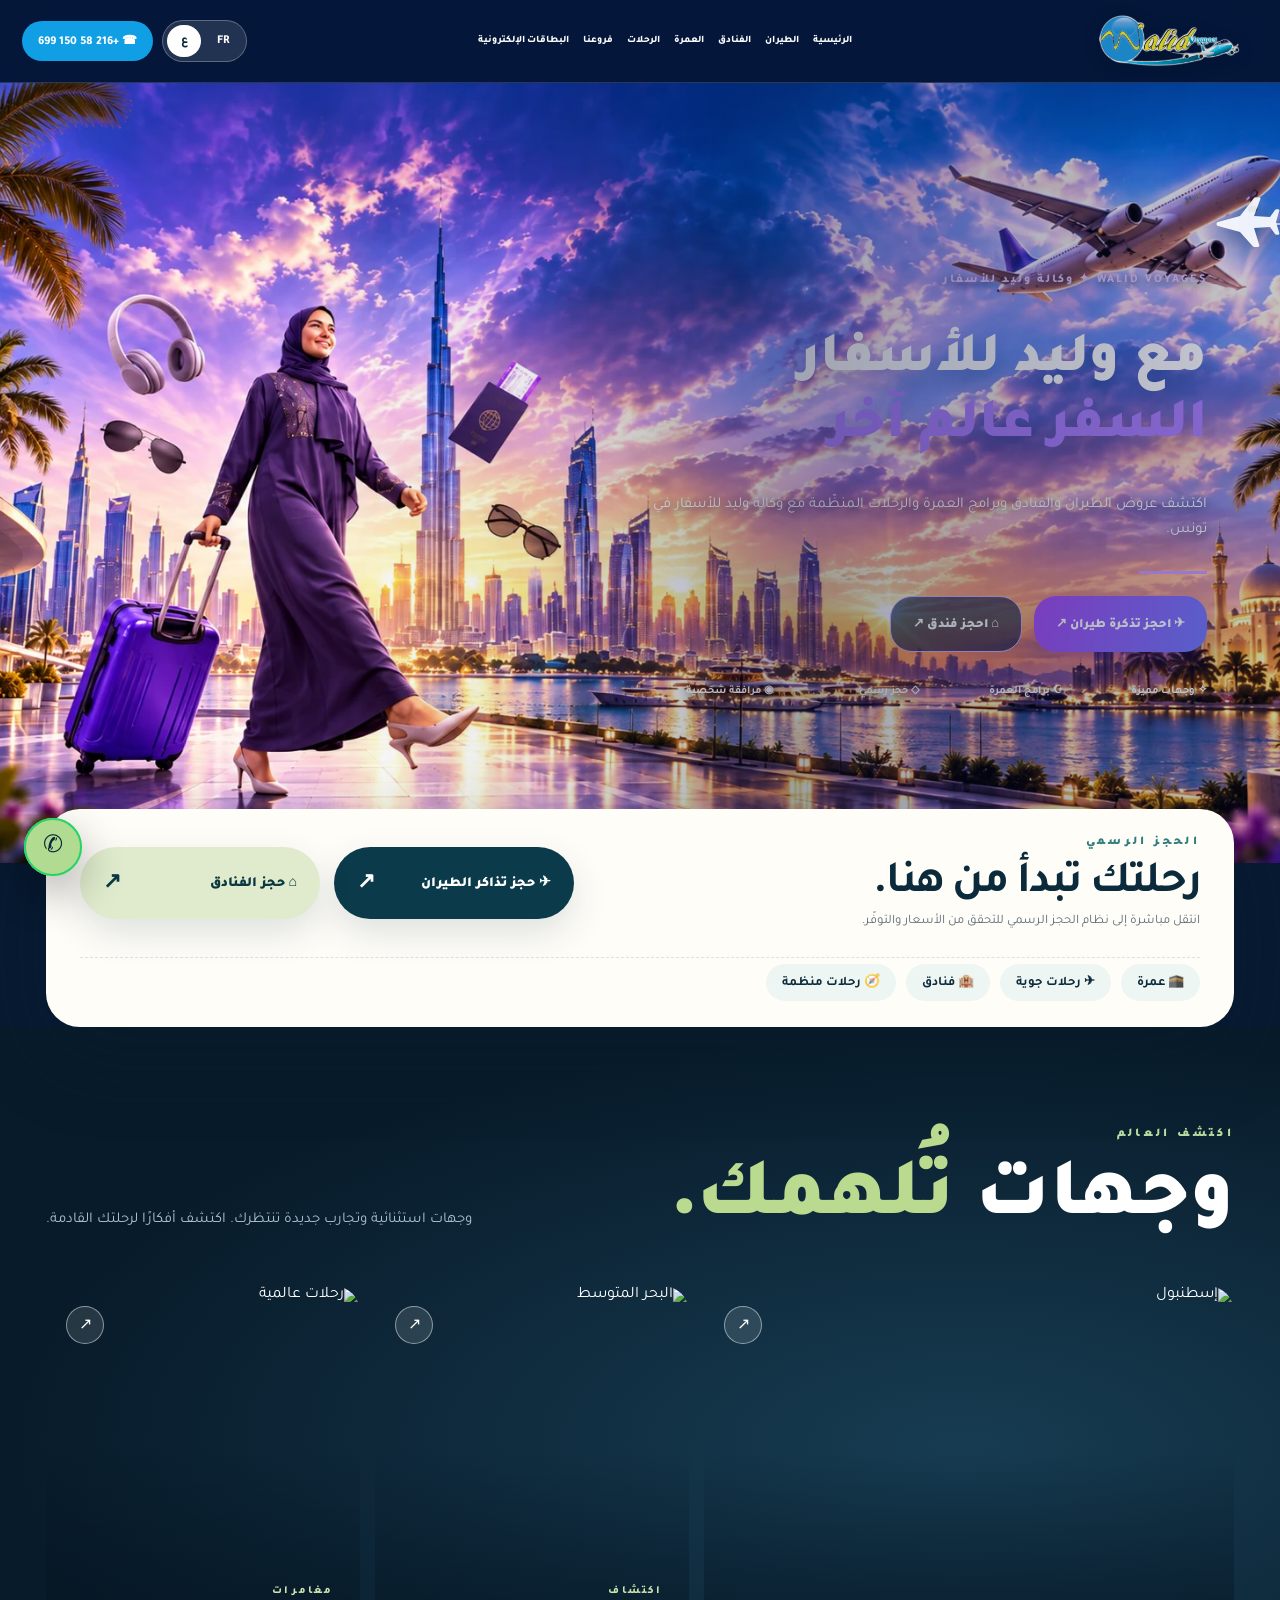
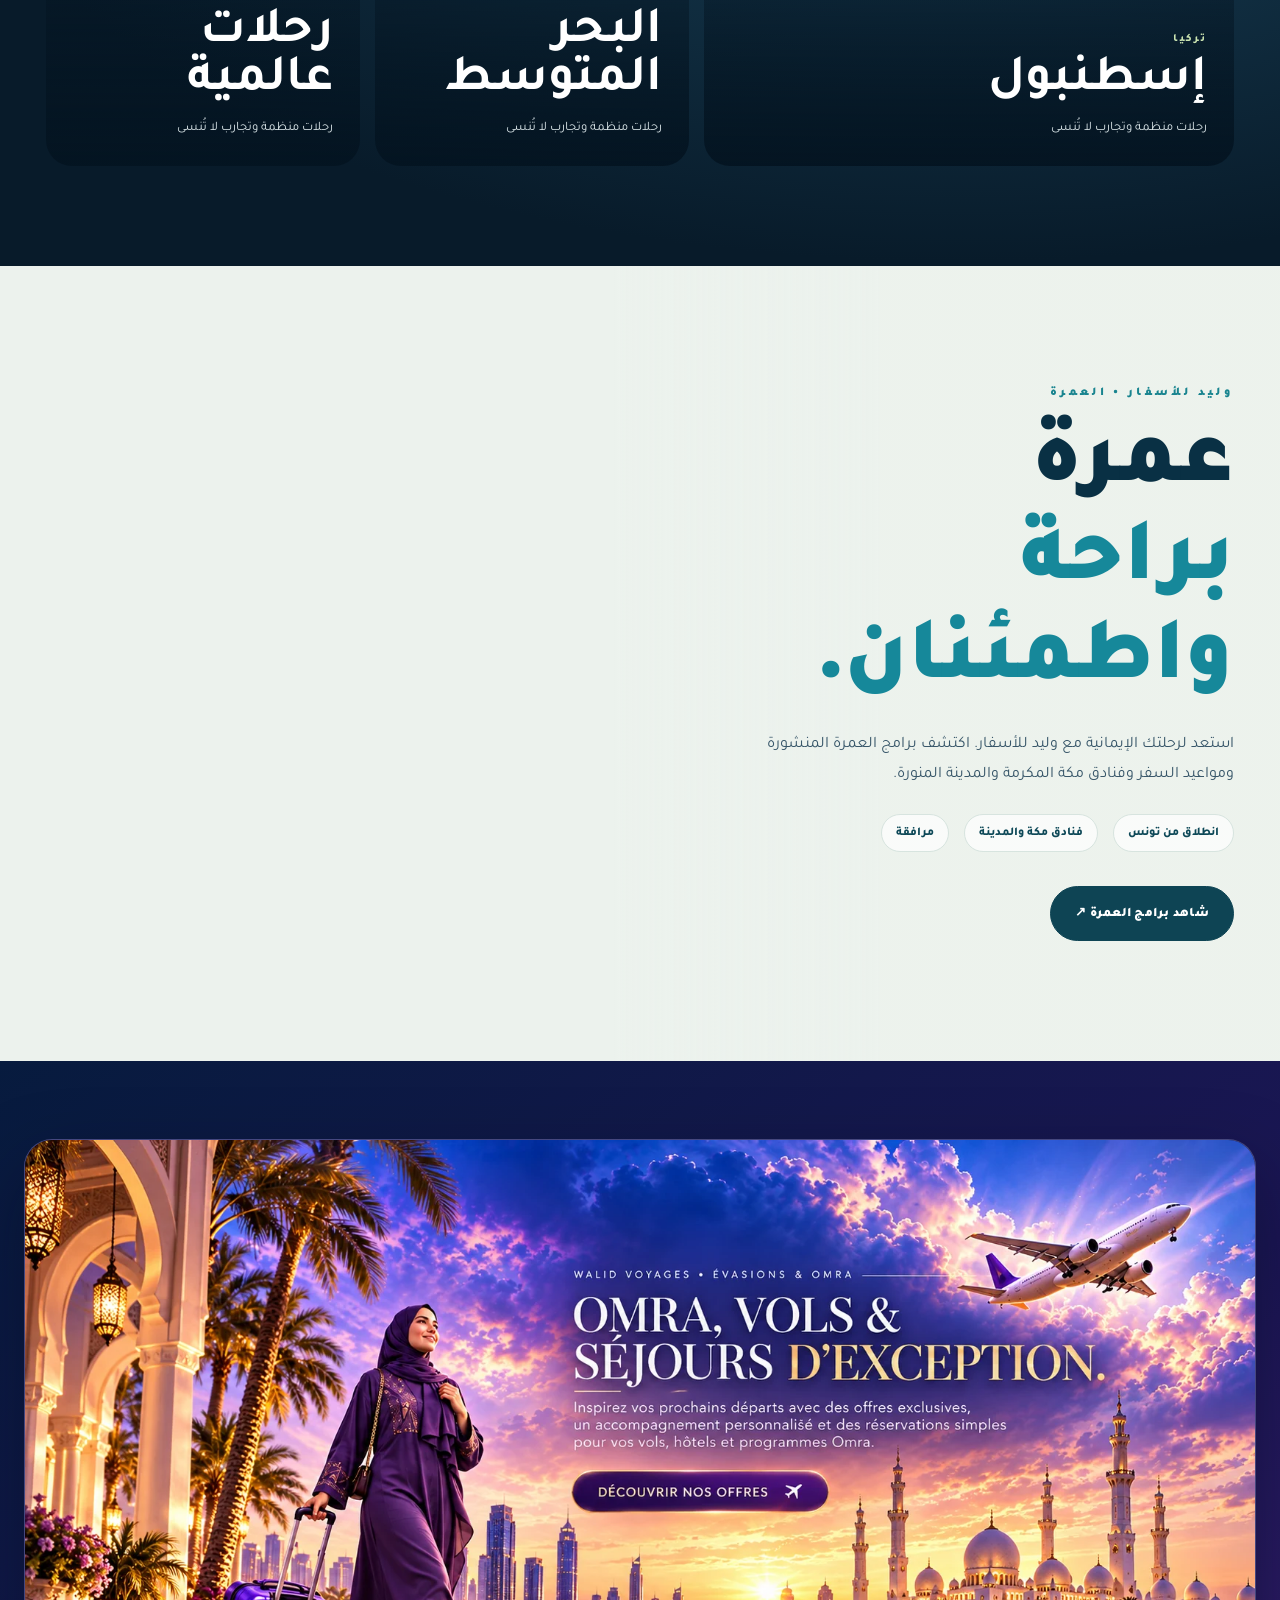
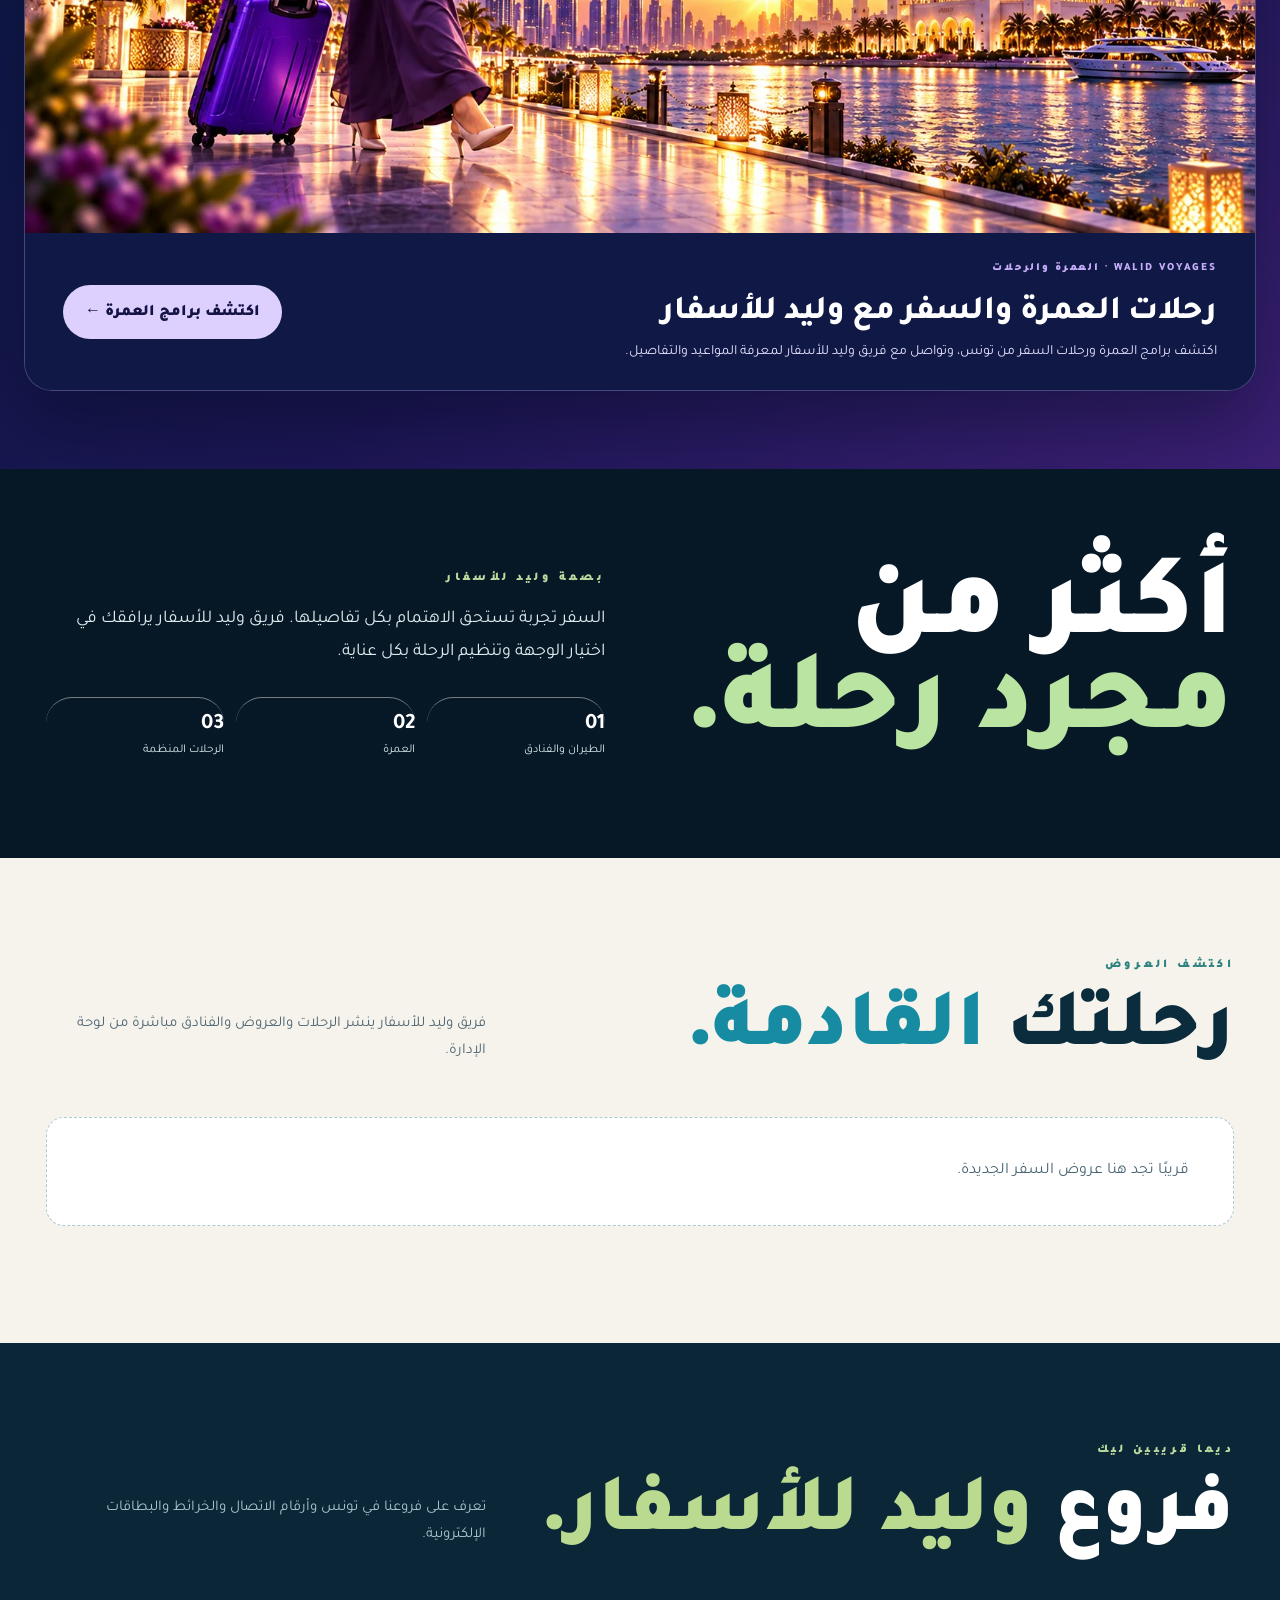
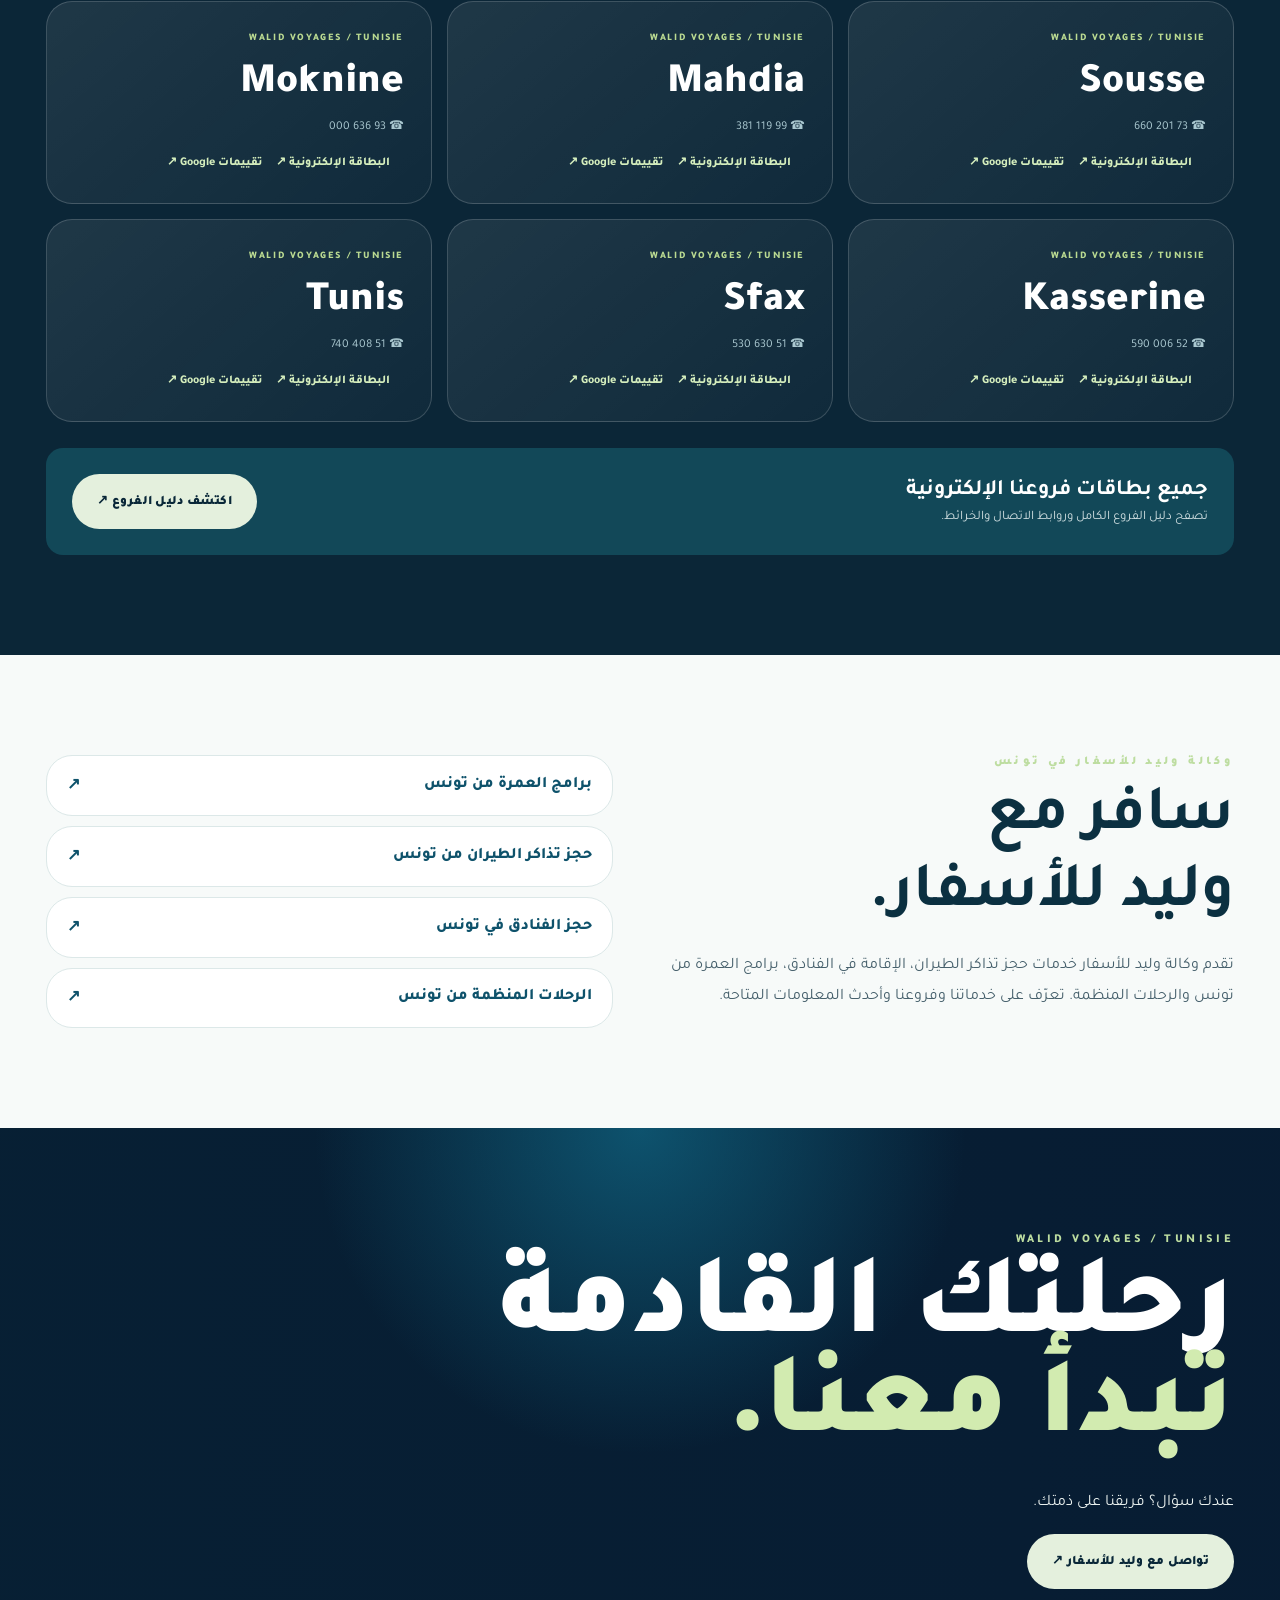
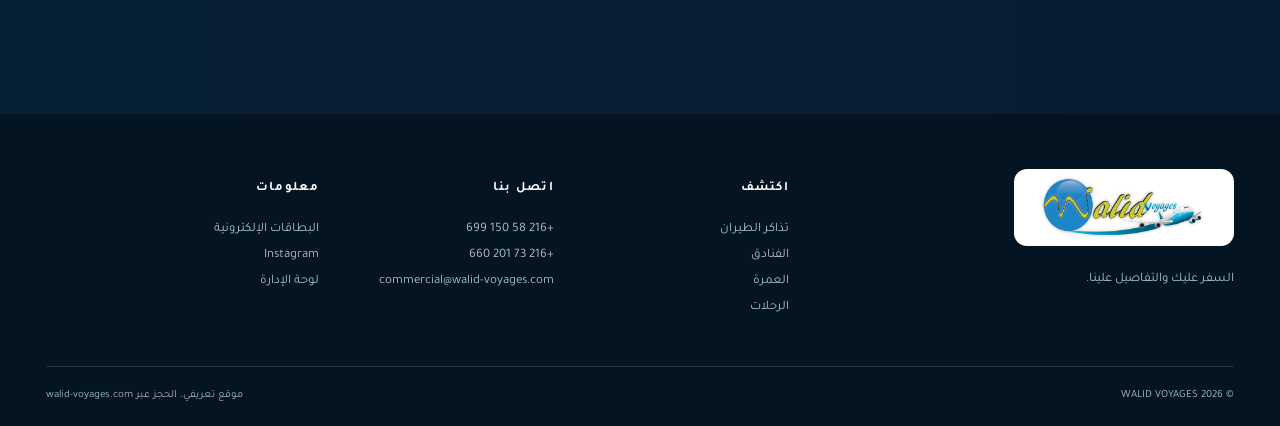
==== ar.html @ a3afdf23 "Mise à jour Walid Voyages - SEO et Admin" ====
<!DOCTYPE html>

<html dir="rtl" lang="ar"><head><meta charset="utf-8"/><meta content="width=device-width,initial-scale=1" name="viewport"/><meta content="#071b2b" name="theme-color"/><title>وليد للأسفار | وكالة أسفار تونس – العمرة والطيران والفنادق</title><meta content="وكالة وليد للأسفار في تونس: برامج العمرة، حجز الطيران والفنادق، الرحلات المنظّمة، معلومات الفروع والحجز عبر الموقع الرسمي." name="description"/><meta content="index,follow,max-image-preview:large" name="robots"/><link href="https://www.walidvoyages.com/ar.html" rel="canonical"/><link href="https://www.walidvoyages.com/" hreflang="fr-TN" rel="alternate"/><link href="https://www.walidvoyages.com/ar.html" hreflang="ar-TN" rel="alternate"/><link href="https://www.walidvoyages.com/" hreflang="x-default" rel="alternate"/><meta content="website" property="og:type"/><meta content="وليد للأسفار | وكالة أسفار تونس – العمرة والطيران والفنادق" property="og:title"/><meta content="وكالة وليد للأسفار في تونس: برامج العمرة من تونس، حجز تذاكر الطيران والفنادق والرحلات المنظمة. تعرّف على فروعنا وخدماتنا." property="og:description"/><meta content="https://www.walidvoyages.com/logo-walid-original.jpg" property="og:image"/><link href="cinematic.css" rel="stylesheet"/><script type="application/ld+json">{"@context": "https://schema.org", "@type": "TravelAgency", "name": "Walid Voyages", "url": "https://www.walidvoyages.com/", "telephone": "+21658150699", "areaServed": {"@type": "Country", "name": "Tunisia"}, "sameAs": ["https://www.instagram.com/walidvoyages/"]}</script><link href="hero-v12.css" rel="stylesheet"/><link href="premium-motion.css" rel="stylesheet"/></head><body><a class="skip" href="#main">انتقل إلى المحتوى</a><header class="sitehead"><div class="container headinner"><a aria-label="Walid Voyages" class="brand" href="ar.html"><img alt="Walid Voyages logo officiel" src="logo-walid-transparent.png"/></a><nav class="nav" id="nav"><a href="#main">الرئيسية</a><a href="https://www.walid-voyages.com/vols">الطيران</a><a href="https://www.walid-voyages.com/liste">الفنادق</a><a href="#omra">العمرة</a><a href="#voyages">الرحلات</a><a href="#agences">فروعنا</a><a href="https://walidvoyages.github.io/Cartes-lectroniques-/">البطاقات الإلكترونية</a></nav><div class="headright"><div class="lang"><a class="" href="index.html" lang="fr">FR</a><a class="on" href="ar.html" lang="ar">ع</a></div><a class="reserve" href="https://www.walid-voyages.com/vols" rel="noopener" target="_blank">احجز الآن ↗</a><button aria-controls="nav" aria-expanded="false" aria-label="Menu" class="hamb" id="hamb">☰</button><a class="header-phone" href="tel:+21658150699">☎ +216 58 150 699</a></div></div></header><main id="main"><section aria-label="Walid Voyages - voyages, vols, hôtels et Omra" class="poster-feature main-showcase hero-photo-v12" id="main"><div class="container poster-layout"><div class="poster-art reveal"><div class="poster-frame"><img alt="امرأة مسافرة بحقيبة سفر أمام منظر دبي وطائرة في سماء بنفسجية" decoding="async" fetchpriority="high" height="928" id="promoPosterImage" loading="eager" src="hero-cinematic.webp" width="1648"/></div></div><div class="poster-description reveal"><div class="poster-kicker">WALID VOYAGES  ✦  وكالة وليد للأسفار</div><h2>مع وليد للأسفار <em>السفر عالم آخر</em></h2><p id="promoPosterText">اكتشف عروض الطيران والفنادق وبرامج العمرة والرحلات المنظّمة مع وكالة وليد للأسفار في تونس.</p><div class="poster-rule"></div><div class="showcase-actions"><a class="showcase-primary" href="https://www.walid-voyages.com/vols" rel="noopener" target="_blank">✈ احجز تذكرة طيران ↗</a><a class="showcase-secondary" href="https://www.walid-voyages.com/liste" rel="noopener" target="_blank">⌂ احجز فندق ↗</a></div><div class="showcase-features"><span>✧  وجهات مميزة</span><span>☪  برامج العمرة</span><span>◇  حجز رسمي</span><span>◉  مرافقة شخصية</span></div></div></div></section><section aria-label="اكتشف العالم مع وليد للأسفار" class="hero legacy-hero"><div id="heroImages"><div class="hero-scene active" style="background-image:url('https://images.unsplash.com/photo-1516483638261-f4dbaf036963?w=1900&amp;q=88')"></div><div class="hero-scene" style="background-image:url('https://images.unsplash.com/photo-1533105079780-92b9be482077?w=1900&amp;q=88')"></div><div class="hero-scene" style="background-image:url('https://images.unsplash.com/photo-1476514525535-07fb3b4ae5f1?w=1900&amp;q=88')"></div></div><div class="hero-cover"></div><div class="hero-glow"></div><div class="container hero-content"><div class="eyebrow"><i></i>وليد للأسفار • تجربة سفر مميزة</div><h1 id="heroTitle"><span>العالم</span><span class="accent">بين يديك.</span></h1><p class="hero-copy" id="heroCopy">من تونس إلى العالم، نرافقك في اختيار رحلتك وحجز الطيران والفنادق وبرامج العمرة والرحلات المنظمة.</p><div class="hero-buttons"><a class="pillbtn light" href="https://www.walid-voyages.com/vols" rel="noopener" target="_blank">احجز تذكرة طيران <span>↗</span></a><a class="pillbtn" href="#omra">اكتشف برامج العمرة <span>↗</span></a></div></div><div class="container hero-meta"><div class="hero-dots" id="heroDots"><button aria-label="Slide 1" class="active"></button><button aria-label="Slide 2"></button><button aria-label="Slide 3"></button></div><div class="hero-count" id="heroCount">01 / 03</div><div class="scroll-indicator">اكتشف المزيد ↓</div></div></section><section class="booking"><div class="container booking-inner"><div class="booking-title"><div class="eyebrow">الحجز الرسمي</div><h2>رحلتك تبدأ من هنا.</h2><p>انتقل مباشرة إلى نظام الحجز الرسمي للتحقق من الأسعار والتوفّر.</p></div><div class="booking-actions"><a class="booking-action" href="https://www.walid-voyages.com/vols" rel="noopener" target="_blank">✈ حجز تذاكر الطيران <span>↗</span></a><a class="booking-action" href="https://www.walid-voyages.com/liste" rel="noopener" target="_blank">⌂ حجز الفنادق <span>↗</span></a></div></div></section><section class="section destinations" id="destinations"><div class="container"><div class="sectionhead reveal"><div><div class="eyebrow">اكتشف العالم</div><h2>وجهات <em>تُلهمك.</em></h2></div><p>وجهات استثنائية وتجارب جديدة تنتظرك. اكتشف أفكارًا لرحلتك القادمة.</p></div><div class="destination-grid"><a aria-label="تركيا" class="destination reveal" href="voyages-organises-tunisie.html"><img alt="إسطنبول" loading="lazy" src="https://images.unsplash.com/photo-1524231757912-21f4fe3a7200?w=1100&amp;q=85"/><span class="arrow">↗</span><div class="tag">تركيا</div><h3>إسطنبول</h3><p>رحلات منظمة وتجارب لا تُنسى</p></a><a aria-label="اكتشاف" class="destination reveal" href="voyages-organises-tunisie.html"><img alt="البحر المتوسط" loading="lazy" src="https://images.unsplash.com/photo-1533105079780-92b9be482077?w=950&amp;q=84"/><span class="arrow">↗</span><div class="tag">اكتشاف</div><h3>البحر المتوسط</h3><p>رحلات منظمة وتجارب لا تُنسى</p></a><a aria-label="مغامرات" class="destination reveal" href="voyages-organises-tunisie.html"><img alt="رحلات عالمية" loading="lazy" src="https://images.unsplash.com/photo-1469474968028-56623f02e42e?w=950&amp;q=85"/><span class="arrow">↗</span><div class="tag">مغامرات</div><h3>رحلات عالمية</h3><p>رحلات منظمة وتجارب لا تُنسى</p></a></div></div></section><section class="section omra" id="omra"><div class="container omra-wrap"><div class="omra-text reveal"><div class="eyebrow">وليد للأسفار • العمرة</div><h2>عمرة<br/><em>براحة واطمئنان.</em></h2><p>استعد لرحلتك الإيمانية مع وليد للأسفار. اكتشف برامج العمرة المنشورة ومواعيد السفر وفنادق مكة المكرمة والمدينة المنورة.</p><div class="omra-note"><span>انطلاق من تونس</span><span>فنادق مكة والمدينة</span><span>مرافقة</span></div><a class="pillbtn dark" href="ar-omra-tunisie.html">شاهد برامج العمرة ↗</a></div><div class="omra-offers" hidden="" id="omraCards"></div></div></section><section class="inspiration-premium" id="inspiration-premium"><div class="inspiration-inner"><img alt="رحلات العمرة والطيران والإقامة مع وليد للأسفار، سفر مميز في أجواء عربية" height="928" loading="lazy" src="omra-feature.webp" width="1648"/><div class="inspiration-bottom"><div><span class="inspiration-label">WALID VOYAGES · العمرة والرحلات</span><h2>رحلات العمرة والسفر مع وليد للأسفار</h2><p>اكتشف برامج العمرة ورحلات السفر من تونس، وتواصل مع فريق وليد للأسفار لمعرفة المواعيد والتفاصيل.</p></div><a class="inspiration-link" href="ar-omra-tunisie.html">اكتشف برامج العمرة ←</a></div></div></section><section class="section story"><div class="container story-grid"><h2 class="story-big reveal">أكثر من<br/><em>مجرد رحلة.</em></h2><div class="reveal"><div class="eyebrow">بصمة وليد للأسفار</div><p class="story-copy">السفر تجربة تستحق الاهتمام بكل تفاصيلها. فريق وليد للأسفار يرافقك في اختيار الوجهة وتنظيم الرحلة بكل عناية.</p><div class="story-chips"><div><strong>01</strong>الطيران والفنادق</div><div><strong>02</strong>العمرة</div><div><strong>03</strong>الرحلات المنظمة</div></div></div></div></section><section class="section offers" id="voyages"><div class="container"><div class="sectionhead reveal"><div><div class="eyebrow">اكتشف العروض</div><h2>رحلتك <em>القادمة.</em></h2></div><p>فريق وليد للأسفار ينشر الرحلات والعروض والفنادق مباشرة من لوحة الإدارة.</p></div><div class="offer-grid" id="voyagesCards"><div class="empty-message">قريبًا تجد هنا عروض السفر الجديدة.</div></div><div class="offer-grid" id="hotelsCards" style="margin-top:17px"></div></div></section><section class="section agencies" id="agences"><div class="container"><div class="sectionhead reveal"><div><div class="eyebrow">ديما قريبين ليك</div><h2>فروع <em>وليد للأسفار.</em></h2></div><p>تعرف على فروعنا في تونس وأرقام الاتصال والخرائط والبطاقات الإلكترونية.</p></div><div class="agencygrid"><article class="agency reveal"><small>WALID VOYAGES / TUNISIE</small><h3>Sousse</h3><p>☎ 73 201 660</p><a href="carte-sousse.html">البطاقة الإلكترونية ↗</a><a href="https://www.google.com/maps/search/?api=1&amp;query=Walid%20Voyages%20Sousse" rel="noopener" target="_blank">تقييمات Google ↗</a></article><article class="agency reveal"><small>WALID VOYAGES / TUNISIE</small><h3>Mahdia</h3><p>☎ 99 119 381</p><a href="carte-mahdia.html">البطاقة الإلكترونية ↗</a><a href="https://www.google.com/maps/search/?api=1&amp;query=Walid%20Voyages%20Mahdia" rel="noopener" target="_blank">تقييمات Google ↗</a></article><article class="agency reveal"><small>WALID VOYAGES / TUNISIE</small><h3>Moknine</h3><p>☎ 93 636 000</p><a href="carte-moknine.html">البطاقة الإلكترونية ↗</a><a href="https://www.google.com/maps/search/?api=1&amp;query=Walid%20Voyages%20Moknine" rel="noopener" target="_blank">تقييمات Google ↗</a></article><article class="agency reveal"><small>WALID VOYAGES / TUNISIE</small><h3>Kasserine</h3><p>☎ 52 006 590</p><a href="carte-kasserine.html">البطاقة الإلكترونية ↗</a><a href="https://www.google.com/maps/search/?api=1&amp;query=Walid%20Voyages%20Kasserine" rel="noopener" target="_blank">تقييمات Google ↗</a></article><article class="agency reveal"><small>WALID VOYAGES / TUNISIE</small><h3>Sfax</h3><p>☎ 51 630 530</p><a href="carte-sfax.html">البطاقة الإلكترونية ↗</a><a href="https://www.google.com/maps/search/?api=1&amp;query=Walid%20Voyages%20Sfax" rel="noopener" target="_blank">تقييمات Google ↗</a></article><article class="agency reveal"><small>WALID VOYAGES / TUNISIE</small><h3>Tunis</h3><p>☎ 51 408 740</p><a href="carte-tunis.html">البطاقة الإلكترونية ↗</a><a href="https://www.google.com/maps/search/?api=1&amp;query=Walid%20Voyages%20Tunis" rel="noopener" target="_blank">تقييمات Google ↗</a></article></div><div class="agencies-promo reveal"><div><h3>جميع بطاقات فروعنا الإلكترونية</h3><p>تصفح دليل الفروع الكامل وروابط الاتصال والخرائط.</p></div><a class="pillbtn light" href="https://walidvoyages.github.io/Cartes-lectroniques-/" rel="noopener" target="_blank">اكتشف دليل الفروع ↗</a></div></div></section><section class="section seo"><div class="container seo-grid"><div><div class="eyebrow">وكالة وليد للأسفار في تونس</div><h2>سافر مع<br/>وليد للأسفار.</h2><p>تقدم وكالة وليد للأسفار خدمات حجز تذاكر الطيران، الإقامة في الفنادق، برامج العمرة من تونس والرحلات المنظمة. تعرّف على خدماتنا وفروعنا وأحدث المعلومات المتاحة.</p></div><div class="seo-links"><a href="ar-omra-tunisie.html">برامج العمرة من تونس<span>↗</span></a><a href="ar-vols-tunisie.html">حجز تذاكر الطيران من تونس<span>↗</span></a><a href="ar-hotels-tunisie.html">حجز الفنادق في تونس<span>↗</span></a><a href="ar-voyages-tunisie.html">الرحلات المنظمة من تونس<span>↗</span></a></div></div></section><section class="endcap"><div class="container reveal"><div class="eyebrow">WALID VOYAGES / TUNISIE</div><h2>رحلتك القادمة<br/><em>تبدأ معنا.</em></h2><p>عندك سؤال؟ فريقنا على ذمتك.</p><a class="pillbtn light" href="https://wa.me/21658150699" rel="noopener" target="_blank">تواصل مع وليد للأسفار ↗</a></div></section></main><footer class="footer"><div class="container footgrid"><div><img alt="Walid Voyages" class="footbrand" src="logo-walid-original.jpg"/><p>السفر عليك والتفاصيل علينا.</p></div><div><h4>اكتشف</h4><a href="https://www.walid-voyages.com/vols">تذاكر الطيران</a><a href="https://www.walid-voyages.com/liste">الفنادق</a><a href="#omra">العمرة</a><a href="#voyages">الرحلات</a></div><div><h4>اتصل بنا</h4><a href="tel:+21658150699">+216 58 150 699</a><a href="tel:+21673201660">+216 73 201 660</a><a href="mailto:commercial@walid-voyages.com">commercial@walid-voyages.com</a></div><div><h4>معلومات</h4><a href="https://walidvoyages.github.io/Cartes-lectroniques-/" rel="noopener" target="_blank">البطاقات الإلكترونية</a><a href="https://www.instagram.com/walidvoyages/" rel="noopener" target="_blank">Instagram</a><a href="admin.html">لوحة الإدارة</a></div></div><div class="container fineprint"><span>© <span id="year"></span> WALID VOYAGES</span><span>موقع تعريفي. الحجز عبر walid-voyages.com</span></div></footer><div class="floatcontact"><a aria-label="WhatsApp" href="https://wa.me/21658150699" rel="noopener" target="_blank">✆</a></div><script defer="" src="cinematic-ui.js"></script><script src="cinematic.js" type="module"></script><script defer src="premium-motion.js"></script></body></html>
---- cinematic.css ----
@import url('https://fonts.googleapis.com/css2?family=Barlow+Condensed:wght@500;600;700;800;900&family=DM+Sans:wght@400;500;600;700;800&family=Tajawal:wght@400;500;600;700;800;900&display=swap');
:root{--navy:#071b2b;--deep:#051420;--teal:#137e9e;--mint:#bbd98d;--cream:#f6f4ed;--white:#fff;--muted:#bed0d9;--sand:#dfcbb5}*{box-sizing:border-box}html{scroll-behavior:smooth}body{margin:0;background:var(--deep);color:var(--white);font-family:'DM Sans',Arial,sans-serif}a{color:inherit;text-decoration:none}button,input{font:inherit}button{cursor:pointer}img{max-width:100%} .container{width:min(1350px,calc(100% - 92px));margin-inline:auto} .skip{position:absolute;top:-100px;left:10px;background:white;color:#001b2b;padding:15px;z-index:200}.skip:focus{top:10px}
.sitehead{position:absolute;inset:0 0 auto;z-index:80;background:linear-gradient(180deg,rgba(4,17,29,.65),transparent);border-bottom:1px solid rgba(255,255,255,.14)}.headinner{height:99px;display:flex;align-items:center;gap:35px}.brand{flex:none;display:flex;align-items:center;justify-content:center;width:190px;height:73px;background:rgba(255,255,255,.94);border-radius:15px;box-shadow:0 14px 35px #0002}.brand img{width:180px;max-height:69px;object-fit:contain}.nav{margin:auto;display:flex;align-items:center;gap:clamp(11px,1.7vw,27px)}.nav a{font-size:12px;font-weight:800;letter-spacing:.05em;text-transform:uppercase;white-space:nowrap;color:#f5fafb;transition:color .25s}.nav a:hover{color:#c8eea7}.headright{display:flex;align-items:center;gap:10px;flex:none}.lang{display:flex;background:rgba(255,255,255,.12);padding:4px;border:1px solid #ffffff43;border-radius:30px;gap:4px}.lang a{font-weight:800;font-size:12px;padding:9px 12px;border-radius:25px}.lang .on{background:#fff;color:#0a2a3b}.reserve{background:#bada82;color:#082636;border-radius:999px;padding:14px 21px;font-size:12px;font-weight:900;white-space:nowrap;box-shadow:0 14px 38px #0004}.reserve:hover{background:white}.hamb{display:none;background:#ffffff24;color:white;border:1px solid #fff5;padding:10px 12px;border-radius:8px;font-size:23px}
.hero{min-height:min(880px,100svh);position:relative;display:flex;align-items:center;isolation:isolate;overflow:hidden;background:#112b40}.hero-scene{position:absolute;inset:0;opacity:0;transform:scale(1.13);transition:opacity 1.3s ease,transform 8.5s ease;background-position:center;background-size:cover;z-index:-3}.hero-scene.active{opacity:1;transform:scale(1.015)}.hero-cover{position:absolute;inset:0;z-index:-2;background:linear-gradient(90deg,#061a2fe8 0%,#061a2fc0 32%,#08233465 66%,#07152155 100%),linear-gradient(0deg,#061521 0%,transparent 42%)}.hero-glow{position:absolute;inset:0;z-index:-1;background:radial-gradient(ellipse at 80% 35%,#d1d99d26,transparent 40%)}.hero-content{padding-top:185px;padding-bottom:178px;position:relative}.eyebrow{font-weight:900;font-size:12px;text-transform:uppercase;letter-spacing:.28em;color:#bddda0}.eyebrow i{display:inline-block;background:#bddda0;border-radius:50%;width:7px;height:7px;margin-inline-end:10px;box-shadow:0 0 18px #c7f7b9}.hero h1{font-family:'Barlow Condensed',sans-serif;font-size:clamp(78px,11vw,174px);font-weight:900;letter-spacing:-.018em;text-transform:uppercase;line-height:.78;max-width:950px;margin:30px 0 26px;text-shadow:0 18px 70px #0005}.hero h1 span{display:block}.hero h1 .accent{color:#d6eeae}.hero-copy{max-width:560px;font-size:16px;line-height:1.85;color:#e7eff0}.hero-buttons{display:flex;flex-wrap:wrap;gap:14px;margin-top:31px}.pillbtn{display:inline-flex;align-items:center;gap:23px;padding:17px 24px;border-radius:999px;border:1px solid #ffffff68;font-size:13px;font-weight:900;letter-spacing:.02em;transition:transform .25s,background .25s,box-shadow .25s}.pillbtn:hover{transform:translateY(-4px);box-shadow:0 15px 45px #0004}.pillbtn.light{background:#e4f0dd;color:#092738;border-color:transparent}.pillbtn.dark{background:#0e4454;border-color:#0e4454;color:#fff}.hero-meta{position:absolute;bottom:42px;left:0;right:0;display:flex;align-items:center;justify-content:space-between;gap:20px}.hero-dots{display:flex;gap:8px}.hero-dots button{width:32px;height:5px;border:0;background:#ffffff55;border-radius:10px;padding:0;transition:width .3s,background .3s}.hero-dots button.active{width:76px;background:#b7e08f}.hero-count{font-weight:800;color:#ebf2f3;font-size:14px;letter-spacing:.12em}.scroll-indicator{font-size:12px;letter-spacing:.2em;color:#ffffffa8;text-transform:uppercase}
.booking{position:relative;z-index:10;margin-top:-2px;background:#f6f3ec;color:#0b2a3b;padding:46px 0 50px}.booking-inner{display:flex;align-items:center;justify-content:space-between;gap:27px}.booking-title .eyebrow{color:#327d7c}.booking-title h2{font-size:clamp(28px,3.5vw,52px);line-height:1.05;margin:12px 0 6px;letter-spacing:-.04em}.booking-title p{margin:0;color:#5d6e78;font-size:13px}.booking-actions{display:flex;gap:14px;flex-wrap:wrap}.booking-action{min-width:240px;display:flex;align-items:center;justify-content:space-between;gap:25px;background:#0b3b4b;color:white;border-radius:14px;padding:21px 23px;font-weight:900;font-size:14px;box-shadow:0 14px 36px #06344323;transition:transform .3s,background .3s}.booking-action:nth-child(2){background:#dfebcc;color:#0c3941}.booking-action:hover{transform:translateY(-5px)}.booking-action span{font-size:22px}
.section{padding:100px 0}.sectionhead{display:flex;align-items:end;justify-content:space-between;gap:24px;margin-bottom:38px}.sectionhead h2{font-family:'Barlow Condensed',sans-serif;font-size:clamp(52px,6.4vw,94px);text-transform:uppercase;line-height:.9;margin:14px 0 0}.sectionhead h2 em{font-style:normal;color:#bada90}.sectionhead p{font-size:15px;line-height:1.8;color:#acc3cf;max-width:440px}.simple-link{font-size:13px;font-weight:800;border-bottom:1px solid #bada90;padding-bottom:7px;color:#d2edb7;white-space:nowrap}
.destinations{background:radial-gradient(ellipse at 75% 50%,#173c52 0%,#081b2a 70%)}.destination-grid{display:grid;grid-template-columns:1.35fr .8fr .8fr;gap:15px}.destination{min-height:480px;position:relative;overflow:hidden;border-radius:17px;isolation:isolate;display:flex;flex-direction:column;justify-content:end;padding:27px;transition:transform .4s}.destination:hover{transform:translateY(-7px)}.destination:after{position:absolute;content:'';inset:0;z-index:-1;background:linear-gradient(0deg,#041421ec,transparent 65%)}.destination img{position:absolute;z-index:-2;inset:0;width:100%;height:100%;object-fit:cover;transition:transform 1.1s}.destination:hover img{transform:scale(1.09)}.destination .tag{font-size:11px;letter-spacing:.19em;font-weight:800;color:#cbe4b1}.destination h3{font-family:'Barlow Condensed',sans-serif;text-transform:uppercase;font-size:clamp(34px,4vw,63px);line-height:.93;margin:12px 0}.destination p{font-size:13px;color:#dbe6e9;margin:0;line-height:1.65}.destination .arrow{position:absolute;top:20px;right:20px;border:1px solid #ffffff7a;border-radius:50%;width:38px;height:38px;display:grid;place-items:center;background:#ffffff1f}
.omra{position:relative;isolation:isolate;background:#ecf2ed;color:#093044;overflow:hidden}.omra:before{position:absolute;inset:0 0 0 48%;content:'';z-index:-1;background:linear-gradient(90deg,#ecf2ed 0%,#ecf2ed22 40%),url('https://images.unsplash.com/photo-1591604129939-f1efa4d9f7fa?w=1500&q=87') center/cover no-repeat}.omra-wrap{display:grid;grid-template-columns:1fr 1fr;gap:30px;min-height:530px;align-items:center}.omra-text{padding:20px 0}.omra .eyebrow{color:#18848f}.omra h2{font-family:'Barlow Condensed',sans-serif;font-size:clamp(65px,7vw,108px);line-height:.86;margin:18px 0;text-transform:uppercase}.omra h2 em{font-style:normal;color:#16889a}.omra-text>p{line-height:1.85;max-width:490px;color:#375669}.omra-note{display:flex;gap:15px;flex-wrap:wrap;margin:24px 0}.omra-note span{background:#ffffffb8;border:1px solid #d7e4df;padding:11px 14px;border-radius:50px;color:#0d4857;font-size:12px;font-weight:800}.omra .pillbtn{margin-top:10px}.omra-offers{background:#fff;border-radius:22px;padding:18px;box-shadow:0 22px 65px #032a3214}.omra-offers:empty{display:none}.omra-offers .offer-card{box-shadow:none;border:1px solid #e2ebe9;margin:0}.omra-offers .offer-card img{height:180px;width:100%;object-fit:cover}.omra-offers .offer-copy{padding:13px}.omra-offers .offer-copy h3{color:#0b3748;margin:6px 0}
.story{background:#071927;position:relative;overflow:hidden}.story:before{content:'';position:absolute;inset:0;background:linear-gradient(180deg,#061826dd,#061826aa),url('https://images.unsplash.com/photo-1464822759023-fed622ff2c3b?w=1800&q=80') center/cover no-repeat;opacity:.78}.story .container{position:relative}.story-grid{display:grid;grid-template-columns:1fr 1fr;gap:70px;align-items:center}.story-big{font-family:'Barlow Condensed',sans-serif;font-size:clamp(70px,9vw,140px);line-height:.82;text-transform:uppercase;margin:0}.story-big em{color:#bae4a1;font-style:normal}.story-copy{font-size:18px;line-height:1.85;color:#e0ebee}.story-chips{display:grid;grid-template-columns:repeat(3,1fr);gap:12px;margin-top:27px}.story-chips div{border-top:1px solid #ffffff70;padding-top:14px;font-size:12px;color:#d4e7e9}.story-chips strong{display:block;font-size:22px;color:white;margin-bottom:5px}
.offers{background:#f6f3ec;color:#0a2c3c}.offers .eyebrow{color:#2c817f}.offers .sectionhead h2 em{color:#178ba1}.offers .sectionhead p{color:#506673}.offer-grid{display:grid;grid-template-columns:repeat(3,1fr);gap:17px}.offer-card{background:#fff;border:1px solid #dfe8e6;border-radius:17px;overflow:hidden;box-shadow:0 20px 60px #0b364512;color:#092b39}.offer-card img{height:220px;object-fit:cover;width:100%}.offer-copy{padding:25px}.offer-copy small{font-size:11px;letter-spacing:.13em;color:#23869b;font-weight:900}.offer-copy h3{font-size:23px;line-height:1.15;margin:12px 0}.offer-copy p{color:#5c707b;font-size:13px;line-height:1.8}.offer-copy a{display:inline-block;color:#08738e;font-weight:800;margin-top:10px}.empty-message{padding:44px;background:#fff;border:1px dashed #acc9cd;border-radius:18px;color:#496573;grid-column:1/-1}
.agencies{background:#0b2637}.agencygrid{display:grid;grid-template-columns:repeat(3,1fr);gap:15px}.agency{padding:27px;border:1px solid #ffffff2c;border-radius:17px;background:linear-gradient(140deg,#ffffff15,#ffffff06);transition:background .3s,transform .3s}.agency:hover{background:#ffffff1c;transform:translateY(-5px)}.agency small{font-size:10px;letter-spacing:.16em;color:#bada91;font-weight:900}.agency h3{font-family:'Barlow Condensed',sans-serif;font-size:42px;text-transform:uppercase;margin:12px 0 8px}.agency p{font-size:12px;color:#abc9d1;margin:0 0 20px}.agency a{font-size:12px;font-weight:800;color:#d5eebd;display:inline-block;margin:0 14px 6px 0}.agencies-promo{display:flex;justify-content:space-between;gap:25px;align-items:center;background:#124858;padding:26px;border-radius:17px;margin-top:26px}.agencies-promo h3{font-size:22px;margin:0 0 6px}.agencies-promo p{color:#d3e1e3;margin:0;font-size:13px}
.seo{background:#f7faf9;color:#0b3041}.seo-grid{display:grid;grid-template-columns:1fr 1fr;gap:55px}.seo h2{font-size:clamp(38px,5vw,68px);margin:12px 0}.seo p{line-height:1.9;color:#46606c}.seo-links{display:grid;gap:10px}.seo-links a{display:flex;justify-content:space-between;align-items:center;border:1px solid #dce8e8;background:#fff;border-radius:13px;padding:17px 20px;font-weight:800;color:#0e526b;transition:transform .2s}.seo-links a:hover{transform:translateX(5px)}
.endcap{position:relative;overflow:hidden;padding:105px 0 125px;background:linear-gradient(90deg,#072034e8,#07203465),url('https://images.unsplash.com/photo-1533105079780-92b9be482077?w=1800&q=82') center/cover}.endcap h2{font-family:'Barlow Condensed',sans-serif;font-size:clamp(70px,9vw,135px);line-height:.86;text-transform:uppercase;max-width:810px;margin:18px 0 26px}.endcap h2 em{font-style:normal;color:#d2ebb0}.endcap p{color:#ebf2f0;line-height:1.8}.footer{background:#041421;padding:55px 0 24px}.footgrid{display:grid;grid-template-columns:2fr 1fr 1fr 1.3fr;gap:25px}.footbrand{max-width:220px;background:#fff;border-radius:13px;padding:5px 12px}.footer h4{font-size:13px;text-transform:uppercase;letter-spacing:.1em;margin:12px 0 20px}.footer p,.footer a{color:#a6c1ca;font-size:13px;line-height:2}.footer a{display:block}.footer a:hover{color:white}.fineprint{margin-top:45px;padding-top:22px;border-top:1px solid #ffffff25;font-size:11px;color:#9fb7c3;display:flex;justify-content:space-between}.floatcontact{position:fixed;bottom:24px;right:24px;z-index:90}.floatcontact a{width:58px;height:58px;display:grid;place-items:center;border-radius:50%;background:#b2db92;color:#082838;box-shadow:0 16px 45px #0005;font-size:24px}.floatcontact a:hover{transform:translateY(-4px)}
.reveal{opacity:1;transform:none;transition:opacity .75s ease,transform .75s ease}.reveal.show{opacity:1;transform:translateY(0)}
html[dir=rtl] body{font-family:'Tajawal',sans-serif}html[dir=rtl] .hero h1,html[dir=rtl] .sectionhead h2,html[dir=rtl] .omra h2,html[dir=rtl] .story-big,html[dir=rtl] .endcap h2,html[dir=rtl] .agency h3{font-family:'Tajawal',sans-serif;letter-spacing:0;text-transform:none;font-weight:900}html[dir=rtl] .hero h1{line-height:1.12;font-size:clamp(52px,7vw,100px)}html[dir=rtl] .hero h1 .accent{color:#d2ebb0}html[dir=rtl] .destination h3{font-family:'Tajawal',sans-serif;text-transform:none}html[dir=rtl] .omra h2{line-height:1.1}html[dir=rtl] .sectionhead h2{line-height:1.13}html[dir=rtl] .floatcontact{right:auto;left:24px}html[dir=rtl] .destination .arrow{right:auto;left:20px}html[dir=rtl] .seo-links a:hover{transform:translateX(-5px)}
@media(max-width:1200px){.container{width:min(100% - 48px,1150px)}.headinner{gap:15px}.brand{width:156px}.brand img{width:150px}.nav{gap:11px}.nav a{font-size:10px}.reserve{padding:13px 14px}.destination-grid{grid-template-columns:1.15fr 1fr 1fr}.booking-action{min-width:200px}}
@media(max-width:950px){.hamb{display:block}.headinner{height:81px}.brand{width:165px;height:65px}.brand img{width:154px}.nav{display:none;position:absolute;top:80px;left:0;right:0;padding:20px;background:#081e2deF;backdrop-filter:blur(15px);flex-direction:column;align-items:stretch;gap:0}.nav.open{display:flex}.nav a{padding:14px 22px;font-size:13px;border-bottom:1px solid #ffffff20}.headright{margin-left:auto}.hero h1{font-size:clamp(72px,12vw,130px)}.booking-inner{flex-direction:column;align-items:start}.booking-actions{width:100%}.booking-action{flex:1}.story-grid,.seo-grid{gap:25px}.footgrid{grid-template-columns:1.4fr 1fr 1fr}}
@media(max-width:650px){.container{width:calc(100% - 36px)}.headinner{gap:10px}.brand{width:130px;height:58px}.brand img{width:123px}.reserve{display:none}.hero{min-height:800px;min-height:100svh}.hero-content{padding-top:150px;padding-bottom:100px}.hero h1{font-size:clamp(65px,14vw,94px);margin:22px 0}.hero-copy{font-size:14px}.hero-buttons{flex-direction:column;align-items:flex-start}.pillbtn{padding:14px 18px}.hero-meta{bottom:25px}.scroll-indicator{display:none}.booking{padding:38px 0}.booking-actions{flex-direction:column;width:100%}.booking-action{width:100%}.section{padding:69px 0}.sectionhead{display:block}.sectionhead h2{font-size:58px}.destination-grid{grid-template-columns:1fr}.destination{min-height:385px}.omra:before{inset:35% 0 0;background:linear-gradient(180deg,#ecf2ed 0%,#ecf2ed4a 40%),url('https://images.unsplash.com/photo-1591604129939-f1efa4d9f7fa?w=1000&q=80') center/cover}.omra-wrap{display:block;min-height:700px;padding-bottom:215px}.omra h2{font-size:68px}.story-grid,.seo-grid{grid-template-columns:1fr}.story-big{font-size:75px}.story-chips{grid-template-columns:1fr 1fr}.offer-grid,.agencygrid{grid-template-columns:1fr}.agencies-promo{flex-direction:column;align-items:start}.endcap h2{font-size:72px}.footgrid{grid-template-columns:1fr 1fr}.footgrid>div:first-child{grid-column:1/-1}.fineprint{display:block;line-height:2}.eyebrow{font-size:10px;letter-spacing:.18em}html[dir=rtl] .hero h1{font-size:clamp(48px,11vw,74px)}}
@media(prefers-reduced-motion:reduce){html{scroll-behavior:auto}.hero-scene,.destination img,.reveal,.destination,.pillbtn{transition:none!important;animation:none!important}.reveal{opacity:1;transform:none}}

/* V8: Full-height poster art shown entirely, not cropped */
.poster-feature{position:relative;overflow:hidden;background:radial-gradient(ellipse at 4% 16%,#5943b0 0%,transparent 45%),linear-gradient(125deg,#081426 0%,#1b1b43 58%,#071b2b 100%);padding:95px 0;color:#fff;isolation:isolate}
.poster-feature:before{content:'';position:absolute;inset:0;background:radial-gradient(circle at 83% 83%,#9b83ff30,transparent 43%),url('https://images.unsplash.com/photo-1462331940025-496dfbfc7564?w=1200&q=70') center/cover;opacity:.12;z-index:-1}
.poster-layout{display:grid;grid-template-columns:minmax(250px,.9fr) minmax(320px,1fr);align-items:center;gap:clamp(40px,7vw,120px)}
.poster-art{width:min(100%,520px);justify-self:center;position:relative;animation:posterFloat 7s ease-in-out infinite;z-index:1}
.poster-frame{position:relative;border-radius:28px;overflow:hidden;border:1px solid #ffffff62;box-shadow:0 40px 100px #0008,0 0 75px #ba80ff36;background:#271b64}
.poster-frame img{display:block;width:100%;height:auto!important;max-height:none!important;aspect-ratio:auto!important;object-fit:contain!important}
.poster-halo{position:absolute;inset:12% -8%;background:#a08bff5a;filter:blur(85px);border-radius:40%;z-index:-1}
.poster-kicker{color:#cbbdff;font-weight:800;letter-spacing:.16em;font-size:12px}
.poster-description h2{font:900 clamp(40px,5.6vw,82px)/1.02 'Barlow Condensed','Tajawal',sans-serif;letter-spacing:-.025em;margin:28px 0}
.poster-description h2 em{font-style:normal;color:#cbb8ff}.poster-description p{color:#e3e4ff;max-width:510px;line-height:1.9;font-size:clamp(16px,1.45vw,19px)}
.poster-rule{height:1px;background:linear-gradient(90deg,#ffffff80,transparent);max-width:440px;margin:30px 0}.poster-link{display:inline-flex;align-items:center;justify-content:space-between;gap:35px;padding:19px 25px;border-radius:8px;background:linear-gradient(120deg,#f4ecff,#cfbdff);color:#22194d;font-weight:900;transition:transform .25s,box-shadow .25s}.poster-link:hover{transform:translateY(-4px);box-shadow:0 15px 45px #b7a0fc40}.poster-footnote{margin-top:45px;color:#b5abd6;letter-spacing:.16em;font-size:11px}
html[dir=rtl] .poster-description{text-align:right}html[dir=rtl] .poster-description h2{font-family:'Tajawal',sans-serif;letter-spacing:0}
@keyframes posterFloat{0%,100%{transform:translateY(0)}50%{transform:translateY(-13px)}}
@media(max-width:900px){.poster-feature{padding:65px 0}.poster-layout{grid-template-columns:1fr;gap:40px}.poster-art{max-width:460px}.poster-description{text-align:center!important;max-width:640px;justify-self:center}.poster-rule{margin-inline:auto}.poster-description p{margin-inline:auto}.poster-description h2{font-size:clamp(38px,9vw,68px)}}
@media(prefers-reduced-motion:reduce){.poster-art{animation:none!important}.poster-link{transition:none!important}}

/* V9 — marketing copy and clean action styling */
.poster-description p{max-width:540px;line-height:1.85;opacity:.94;font-size:clamp(16px,1.15vw,20px)}
.poster-link{display:inline-flex;align-items:center;justify-content:center;gap:16px;background:linear-gradient(110deg,#ffffff 0%,#e8d8ff 100%)!important;color:#182647!important;border:0!important;box-shadow:0 17px 46px rgba(144,100,255,.28);transition:transform .3s ease,box-shadow .3s ease}
.poster-link:hover{transform:translateY(-4px);box-shadow:0 25px 54px rgba(155,109,255,.34)}
.poster-frame img{display:block;width:100%;height:auto;object-fit:contain}
@media (max-width:760px){.poster-description p{font-size:16px}.poster-link{width:100%;min-height:56px}}

/* V10 homepage poster split inspired by the approved reference */
.main-nav{position:relative!important;top:auto!important;z-index:80!important;background:#071a42!important;box-shadow:none!important;border-bottom:1px solid rgba(255,255,255,.15)!important}.main-nav a{color:#f2f4ff!important}.brand img{max-height:74px;object-fit:contain}.main-nav .container{max-width:1450px}.legacy-hero{display:none!important}.main-showcase{min-height:min(850px,95vh);margin:0!important;border-radius:0!important;padding:42px 0 72px!important;background:radial-gradient(ellipse at 15% 45%,rgba(103,52,224,.65),transparent 46%),radial-gradient(circle at 95% 35%,rgba(34,91,191,.65),transparent 38%),linear-gradient(114deg,#21114f 0%,#070e32 50%,#071f43 100%)!important;position:relative;overflow:hidden}.main-showcase:before{content:'';position:absolute;inset:0;background-image:url('https://images.unsplash.com/photo-1436491865332-7a61a109cc05?w=1800&q=80');background-size:cover;background-position:center;opacity:.13;filter:saturate(1.4)}.main-showcase .poster-layout{max-width:1450px;width:calc(100% - 80px);margin:auto;display:grid!important;grid-template-columns:minmax(0,47%) minmax(0,53%)!important;gap:clamp(35px,4vw,76px)!important;align-items:center;min-height:740px;position:relative;z-index:1;direction:ltr}.main-showcase .poster-art{width:100%;max-width:620px;justify-self:center;min-width:0;align-self:center}.main-showcase .poster-frame{background:transparent!important;box-shadow:0 32px 90px rgba(0,0,0,.35)!important;border:1px solid rgba(255,255,255,.18);border-radius:26px!important;overflow:hidden;max-width:100%}.main-showcase .poster-frame img{display:block;width:100%;height:auto;max-height:750px;object-fit:contain!important}.main-showcase .poster-description{width:100%;min-width:0;max-width:720px;color:white!important;direction:ltr}.main-showcase .poster-kicker{color:#d3b5ff!important;letter-spacing:.23em;font-size:12px!important;font-weight:800}.main-showcase h2{font-family:Impact,'Arial Narrow',sans-serif!important;font-size:clamp(44px,5.7vw,88px)!important;line-height:1.02!important;letter-spacing:-.022em!important;text-transform:uppercase;color:white!important;max-width:780px!important;margin:25px 0 22px!important}.main-showcase h2 em{display:block;color:#b9a2ff!important;font-style:normal!important}.main-showcase #promoPosterText{max-width:610px;font-size:clamp(15px,1.25vw,20px)!important;line-height:1.8!important;color:#e7e6ff!important}.main-showcase .poster-rule{width:70px;height:3px;background:#b68bff;margin:25px 0}.showcase-actions{display:flex;gap:15px;flex-wrap:wrap;margin-top:24px}.showcase-actions a{padding:19px 25px;border-radius:20px;font-size:14px;font-weight:900;text-decoration:none;display:inline-flex;align-items:center;justify-content:center;transition:transform .28s,box-shadow .28s;min-height:62px}.showcase-actions a:hover{transform:translateY(-4px);box-shadow:0 20px 46px rgba(69,42,169,.4)}.showcase-primary{background:linear-gradient(115deg,#9346ed,#7d72f8)!important;color:white!important;box-shadow:0 16px 43px rgba(112,65,222,.3)}.showcase-secondary{border:1.5px solid #b8aaff!important;color:#fff!important;background:rgba(8,12,47,.45)}.showcase-features{display:grid;grid-template-columns:repeat(2,minmax(0,1fr));gap:16px 12px;margin:36px 0;color:#e6e8ff}.showcase-features span{display:flex;align-items:center;gap:8px;font-size:13px;font-weight:700}.main-showcase .poster-footnote{font-size:12px!important;letter-spacing:.18em;color:#c3bbf0!important}.main-showcase .poster-halo{animation:posterFloat 7s ease-in-out infinite alternate}@keyframes posterFloat{from{transform:translateY(-7px)}to{transform:translateY(10px)}}html[dir=rtl] .main-showcase .poster-description{direction:rtl;text-align:right}html[dir=rtl] .main-showcase h2{font-family:'Tajawal',sans-serif!important;letter-spacing:0!important;text-transform:none}html[dir=rtl] .main-showcase .poster-rule{margin-right:0;margin-left:auto}html[dir=rtl] .showcase-features{text-align:right}@media(max-width:1020px){.main-showcase .poster-layout{grid-template-columns:1fr!important;width:calc(100% - 40px);padding:10px 0;gap:34px!important}.main-showcase .poster-art{width:min(100%,470px)}.main-showcase .poster-frame img{max-height:650px}.main-showcase .poster-description{max-width:650px}.main-showcase{padding:32px 0 60px!important}.main-showcase h2{font-size:clamp(42px,8vw,70px)!important}.main-showcase .poster-layout{min-height:0}}@media(max-width:620px){.main-showcase .poster-layout{width:calc(100% - 30px)}.main-showcase .poster-art{width:min(100%,390px)}.main-showcase h2{font-size:clamp(38px,10vw,54px)!important}.showcase-actions{display:grid;grid-template-columns:1fr}.showcase-actions a{width:100%}.showcase-features{grid-template-columns:1fr 1fr;gap:12px}.main-showcase .poster-kicker{letter-spacing:.1em}}@media(prefers-reduced-motion:reduce){.main-showcase .poster-halo{animation:none!important}.showcase-actions a{transition:none!important}}


/* V11 - Pixel-focused homepage; overrides historical V10 styling */
html,body{overflow-x:hidden}
body{background:#071a32}
.sitehead{position:relative!important;background:#061a38!important;z-index:80!important;border-bottom:1px solid #ffffff2b!important;box-shadow:none!important}
.headinner{height:88px!important;gap:24px!important;max-width:1640px!important;width:calc(100% - 64px)!important}
.sitehead .brand{background:transparent!important;box-shadow:none!important;border-radius:0!important;width:216px!important;height:80px!important;flex-shrink:0!important}
.sitehead .brand img{width:207px!important;max-height:77px!important;filter:drop-shadow(0 3px 8px #0003)}
.sitehead .nav{display:flex;gap:clamp(8px,1.25vw,22px)!important;justify-content:center;flex:1}
.sitehead .nav a{font-size:clamp(10px,.86vw,13px)!important;letter-spacing:0!important;text-transform:none!important;font-weight:800!important;color:#f4f4ff!important}
.sitehead .headright{gap:10px!important}.sitehead .header-phone{padding:11px 14px;border-radius:40px;background:#088edb;color:#fff;white-space:nowrap;font-weight:800;font-size:13px}
.sitehead .reserve{display:none!important}.sitehead .lang a{min-width:34px;text-align:center}
.poster-feature.main-showcase{padding:0!important;min-height:0!important;height:auto!important;background:linear-gradient(112deg,#2c156b 0%,#0a1d45 54%,#103966 100%)!important;overflow:hidden!important}
.main-showcase:before{background:none!important;opacity:0!important}
.main-showcase .poster-layout{display:grid!important;max-width:none!important;width:100%!important;min-height:760px!important;grid-template-columns:44.5% 55.5%!important;gap:0!important;align-items:stretch!important;margin:0!important;padding:0!important}
.main-showcase .poster-art{max-width:none!important;width:100%!important;height:760px!important;justify-self:stretch!important;align-self:stretch!important;overflow:hidden!important;position:relative}
.main-showcase .poster-frame{width:100%!important;height:100%!important;border:0!important;border-radius:0!important;background:transparent!important;box-shadow:none!important;overflow:hidden!important}
.main-showcase .poster-frame img{width:100%!important;height:100%!important;max-height:none!important;object-fit:cover!important;object-position:center center!important}
.main-showcase .poster-halo{display:none!important}
.main-showcase .poster-description{max-width:none!important;width:100%!important;min-height:760px!important;align-self:stretch!important;display:flex;flex-direction:column;align-items:flex-start;justify-content:center;padding:95px clamp(30px,5vw,100px) 55px clamp(24px,3vw,64px)!important;background:radial-gradient(ellipse at 85% 13%,#3956a150,transparent 40%),radial-gradient(circle at 12% 85%,#49328b70,transparent 35%),linear-gradient(118deg,#081b40 0%,#082858 100%);position:relative}
.main-showcase .poster-kicker{font-size:12px!important;letter-spacing:.24em!important;color:#b9a4ff!important;position:relative;z-index:2}
.main-showcase .poster-description h2{font-family:'Barlow Condensed','Impact',sans-serif!important;font-size:clamp(55px,6.1vw,106px)!important;line-height:.87!important;letter-spacing:-.018em!important;max-width:790px!important;margin:26px 0 30px!important;position:relative;z-index:2;text-shadow:0 12px 24px #051b3845}
.main-showcase .poster-description h2 em{color:#af82ff!important}
.main-showcase #promoPosterText{font-size:clamp(15px,1.2vw,19px)!important;color:#f0eaff!important;line-height:1.7!important;max-width:630px!important;margin:0 0 24px!important;position:relative;z-index:2}
.main-showcase .poster-rule{width:74px!important;height:3px!important;margin:0 0 22px!important;background:#ba87ff!important}
.main-showcase .showcase-actions{display:flex!important;gap:14px!important;margin:0!important;position:relative;z-index:2}
.main-showcase .showcase-actions a{border-radius:28px!important;padding:18px 26px!important;min-height:58px!important;font-weight:900!important;font-size:13px!important;white-space:nowrap}
.main-showcase .showcase-primary{background:linear-gradient(115deg,#a04aff,#777eff)!important;box-shadow:0 9px 32px #8957fc60!important}
.main-showcase .showcase-secondary{background:#04143380!important;border:1px solid #c4afff!important}
.main-showcase .showcase-features{width:100%!important;max-width:670px!important;grid-template-columns:repeat(4,minmax(0,1fr))!important;margin:45px 0 0!important;gap:13px!important}
.main-showcase .showcase-features span{font-size:12px!important;line-height:1.5!important;color:#f0ebff!important;font-weight:600!important}
.main-showcase .poster-footnote{display:none!important}
.hero-plane-ornament{position:absolute;top:20px;right:26px;color:#ffffff17;font-size:140px;transform:rotate(-15deg);pointer-events:none;line-height:1}
html[dir=rtl] .main-showcase .poster-description{text-align:right!important;align-items:flex-start!important;direction:rtl!important}html[dir=rtl] .poster-description h2{font-family:'Tajawal',sans-serif!important;line-height:1.15!important;font-size:clamp(40px,4.8vw,82px)!important}
@media(max-width:1200px){.sitehead .nav{gap:10px!important}.sitehead .header-phone{display:none}.main-showcase .poster-layout{grid-template-columns:45% 55%!important}.main-showcase .poster-description h2{font-size:clamp(48px,6vw,82px)!important}.main-showcase .showcase-features{grid-template-columns:repeat(2,1fr)!important}}
@media(max-width:880px){.headinner{width:calc(100% - 28px)!important}.sitehead .brand{width:160px!important}.sitehead .brand img{width:150px!important}.sitehead .nav{display:none!important}.sitehead .nav.open{display:flex!important;position:absolute;top:80px;left:0;right:0;background:#08183a;flex-direction:column;align-items:stretch;padding:24px;gap:19px!important}.sitehead .hamb{display:block!important}.main-showcase .poster-layout{grid-template-columns:1fr!important;min-height:0!important}.main-showcase .poster-art{height:auto!important;max-height:700px!important}.main-showcase .poster-frame img{object-fit:contain!important;height:auto!important;max-height:700px!important}.main-showcase .poster-description{min-height:0!important;padding:48px 28px 64px!important}.main-showcase .poster-description h2{font-size:clamp(49px,10vw,83px)!important}.main-showcase .showcase-features{grid-template-columns:repeat(2,1fr)!important}.hero-plane-ornament{font-size:88px}}
@media(max-width:480px){.main-showcase .poster-description{padding:35px 20px 48px!important}.main-showcase .poster-description h2{font-size:clamp(44px,13vw,67px)!important}.main-showcase .showcase-actions{flex-direction:column!important;width:100%}.main-showcase .showcase-actions a{width:100%;white-space:normal}.main-showcase .showcase-features{gap:16px!important}.sitehead .brand{width:136px!important}.sitehead .brand img{width:130px!important}}
@media(prefers-reduced-motion:reduce){.main-showcase *{animation:none!important;transition:none!important}}
---- hero-v12.css ----
/* Walid Voyages V12 — unified full-bleed cinematic cover */
html,body{max-width:100%;overflow-x:clip}
.sitehead{position:relative!important;z-index:100!important;background:#06173a!important;border-bottom:1px solid rgba(255,255,255,.15)!important}
.sitehead .headinner{height:82px!important;max-width:1440px!important;width:calc(100% - 44px)!important;gap:22px!important}
.sitehead .brand{width:175px!important;height:74px!important;flex-shrink:0!important;background:transparent!important;border-radius:0!important;box-shadow:none!important}
.sitehead .brand img{width:172px!important;height:auto!important;max-height:70px!important;object-fit:contain!important}
.sitehead .nav{display:flex;flex:1;justify-content:center;gap:clamp(9px,1.1vw,19px)!important}
.sitehead .nav a{font-size:clamp(10px,.75vw,12px)!important;color:#fff!important;text-transform:none!important;letter-spacing:0!important}
.sitehead .headright{display:flex;gap:9px!important;align-items:center}
.sitehead .header-phone{background:#109ee4;color:white;border-radius:100px;padding:12px 16px;font-size:12px;white-space:nowrap}
.hero-photo-v12{width:100%!important;min-height:780px!important;padding:0!important;overflow:hidden!important;position:relative!important;background:#101d56!important;isolation:isolate}
.hero-photo-v12:before{display:none!important}
.hero-photo-v12 .poster-layout{width:100%!important;max-width:none!important;min-height:780px!important;display:block!important;padding:0!important;margin:0!important;position:relative!important}
.hero-photo-v12 .poster-art{position:absolute!important;inset:0!important;width:100%!important;height:100%!important;max-width:none!important;min-width:0!important;animation:none!important;pointer-events:none;z-index:0!important}
.hero-photo-v12 .poster-frame{position:absolute!important;inset:0!important;width:100%!important;height:100%!important;border:0!important;border-radius:0!important;box-shadow:none!important;background:none!important}
.hero-photo-v12 .poster-frame img{width:100%!important;height:100%!important;max-height:none!important;object-fit:cover!important;object-position:center center!important;filter:saturate(1.02)}
.hero-photo-v12:after{content:'';position:absolute;inset:0;z-index:1;pointer-events:none;background:linear-gradient(90deg,transparent 20%,rgba(8,17,54,.06) 40%,rgba(5,20,56,.40) 60%,rgba(7,25,67,.27) 100%)}
.hero-photo-v12 .poster-description{position:relative!important;z-index:2!important;box-sizing:border-box;width:51%!important;max-width:760px!important;min-height:780px!important;margin-left:auto!important;margin-right:0!important;padding:105px 5.7vw 80px 15px!important;display:flex!important;flex-direction:column!important;align-items:flex-start!important;justify-content:center!important;text-align:left!important;direction:ltr!important;background:none!important}
.hero-photo-v12 .poster-kicker{color:#e4c9ff!important;font-size:12px!important;letter-spacing:.17em!important;margin-bottom:16px!important;font-weight:800!important;text-shadow:0 2px 9px #13224b}
.hero-photo-v12 h2{font-family:'Barlow Condensed','Arial Narrow',Impact,sans-serif!important;font-weight:900!important;font-size:clamp(55px,5.4vw,95px)!important;line-height:.87!important;letter-spacing:-.012em!important;margin:8px 0 22px!important;color:white!important;text-shadow:0 4px 20px #0b1d58a8;max-width:800px!important}
.hero-photo-v12 h2 em{display:block!important;font-style:normal!important;color:#c5a5ff!important}
.hero-photo-v12 #promoPosterText{color:#fff!important;font-size:clamp(15px,1.1vw,19px)!important;line-height:1.72!important;max-width:590px!important;margin:0 0 14px!important;text-shadow:0 2px 12px #091547}
.hero-photo-v12 .poster-rule{width:68px!important;height:3px!important;background:#ce9dff!important;margin:14px 0 22px!important}
.hero-photo-v12 .showcase-actions{display:flex!important;flex-wrap:wrap!important;gap:12px!important;margin:0!important}
.hero-photo-v12 .showcase-actions a{display:inline-flex!important;gap:9px!important;align-items:center!important;min-height:56px!important;padding:16px 22px!important;border-radius:22px!important;font-weight:900!important;font-size:13px!important;white-space:normal!important;transition:transform .25s ease,box-shadow .25s ease}
.hero-photo-v12 .showcase-primary{background:linear-gradient(115deg,#ae50fa,#737afb)!important;color:white!important;box-shadow:0 12px 30px #5021b95c!important}
.hero-photo-v12 .showcase-secondary{background:#081c4b9e!important;color:white!important;border:1px solid #d8b4ff!important}
.hero-photo-v12 .showcase-actions a:hover{transform:translateY(-4px);box-shadow:0 18px 35px #18065266!important}
.hero-photo-v12 .showcase-features{width:100%!important;max-width:615px!important;display:grid!important;grid-template-columns:repeat(4,minmax(0,1fr))!important;gap:12px!important;margin:32px 0 0!important}
.hero-photo-v12 .showcase-features span{font-size:11px!important;color:#fff!important;line-height:1.45!important;text-shadow:0 2px 10px #071439}
.inspiration-premium{padding:78px 24px;background:linear-gradient(140deg,#071b3e,#1b1654 60%,#3c2074);color:white}
.inspiration-inner{width:min(1260px,100%);margin:auto;border-radius:28px;overflow:hidden;border:1px solid #b5a6e650;box-shadow:0 30px 75px #01071866;background:#121b4f}
.inspiration-inner>img{display:block;width:100%;height:auto;object-fit:contain}
.inspiration-bottom{display:flex;justify-content:space-between;align-items:center;gap:30px;padding:26px 38px;background:#101945}
.inspiration-bottom h2{font-family:'DM Sans','Tajawal',sans-serif;font-weight:800;font-size:clamp(22px,2.6vw,36px);margin:7px 0}
.inspiration-label{font-size:11px;letter-spacing:.17em;color:#c7aefa;font-weight:900}
.inspiration-bottom p{font-size:14px;line-height:1.7;color:#e5e2ff;max-width:650px;margin:0}
.inspiration-link{display:inline-flex;border-radius:100px;padding:16px 22px;background:#ddd0ff;color:#141344;font-weight:900;white-space:nowrap}
html[dir=rtl] .hero-photo-v12 .poster-description{margin-right:0!important;margin-left:auto!important;text-align:right!important;direction:rtl!important;align-items:flex-start!important}
html[dir=rtl] .hero-photo-v12 h2{font-family:'Tajawal',sans-serif!important;line-height:1.18!important;font-size:clamp(42px,4.4vw,76px)!important;letter-spacing:0!important;text-transform:none!important}
html[dir=rtl] .inspiration-bottom{direction:rtl;text-align:right}
@media(max-width:1120px){.sitehead .header-phone{display:none!important}.sitehead .nav{gap:10px!important}.hero-photo-v12 .poster-description{width:54%!important;padding-right:30px!important}.hero-photo-v12 h2{font-size:clamp(46px,5.4vw,78px)!important}}
@media(max-width:900px){.sitehead .nav{display:none!important}.sitehead .nav.open{display:flex!important;position:absolute;left:0;right:0;top:80px;background:#071738;flex-direction:column;align-items:stretch;padding:20px;z-index:150}.sitehead .hamb{display:block!important}.hero-photo-v12{min-height:760px!important}.hero-photo-v12 .poster-layout{min-height:760px!important}.hero-photo-v12 .poster-frame img{object-position:37% center!important}.hero-photo-v12:after{background:linear-gradient(0deg,rgba(6,14,48,.92),rgba(5,13,42,.12) 95%)}.hero-photo-v12 .poster-description{width:100%!important;max-width:none!important;min-height:760px!important;justify-content:flex-end!important;padding:260px 28px 44px!important;margin:0!important}.hero-photo-v12 h2{font-size:clamp(46px,8.5vw,75px)!important}.hero-photo-v12 .showcase-features{grid-template-columns:repeat(2,minmax(0,1fr))!important;max-width:530px!important}.inspiration-bottom{display:block}.inspiration-link{margin-top:18px}}
@media(max-width:540px){.sitehead .headinner{height:70px!important;width:calc(100% - 25px)!important}.sitehead .brand{width:138px!important;height:64px!important}.sitehead .brand img{width:135px!important}.hero-photo-v12,.hero-photo-v12 .poster-layout{min-height:770px!important}.hero-photo-v12 .poster-frame img{object-position:33% center!important}.hero-photo-v12 .poster-description{min-height:770px!important;padding:305px 18px 36px!important}.hero-photo-v12 h2{font-size:clamp(39px,11vw,57px)!important}.hero-photo-v12 .showcase-actions{display:grid!important;grid-template-columns:1fr!important;width:100%!important}.hero-photo-v12 .showcase-actions a{width:100%!important;justify-content:center}.hero-photo-v12 #promoPosterText{font-size:14px!important}.inspiration-premium{padding:48px 14px}.inspiration-bottom{padding:22px}.inspiration-link{white-space:normal}}
@media(prefers-reduced-motion:reduce){.hero-photo-v12 *, .inspiration-premium *{animation:none!important;transition:none!important}}

/* Couverture choisie par Walid Voyages — photo originale complète. */
.hero-photo-v12 .poster-frame img{object-position:center center!important;filter:none!important}
.hero-photo-v12:after{background:linear-gradient(90deg,transparent 23%,rgba(5,12,44,.08) 42%,rgba(7,17,53,.38) 62%,rgba(6,20,58,.23) 100%)!important}
@media(max-width:900px){.hero-photo-v12 .poster-frame img{object-position:39% center!important}}
@media(max-width:540px){.hero-photo-v12 .poster-frame img{object-position:33% center!important}}
---- premium-motion.css ----
/* Walid Voyages — couche design + animations (additive, ne remplace aucun fichier existant) */
:root{--wv-mint:#bbd98d;--wv-teal:#137e9e;--wv-navy:#071b2b;--wv-ease:cubic-bezier(.2,.8,.2,1);--wv-r:26px}
html{scroll-behavior:smooth}
/* Barre de progression */
.wv-progress{position:fixed;inset:0 0 auto 0;height:3px;z-index:200;transform-origin:0 50%;transform:scaleX(0);background:linear-gradient(90deg,var(--wv-mint),var(--wv-teal));pointer-events:none}
[dir=rtl] .wv-progress{transform-origin:100% 50%}
/* En-tête verre dépoli, sticky, compact au scroll */
.sitehead{position:sticky!important;top:0;background:rgba(6,23,58,.78)!important;-webkit-backdrop-filter:blur(16px) saturate(1.4);backdrop-filter:blur(16px) saturate(1.4);transition:box-shadow .4s,background .4s}
.sitehead .headinner{transition:height .4s var(--wv-ease)}
.sitehead.is-stuck{box-shadow:0 12px 40px rgba(0,0,0,.35)}
.sitehead.is-stuck .headinner{height:72px}
.nav a{position:relative}
.nav a:after{content:"";position:absolute;inset:auto 0 -6px 0;height:2px;background:var(--wv-mint);transform:scaleX(0);transition:transform .35s var(--wv-ease)}
.nav a:hover:after{transform:scaleX(1)}
/* Hero : zoom lent, titres qui montent, avion décoratif */
.hero-photo-v12{position:relative;overflow:hidden}
.js-motion .hero-photo-v12 .poster-frame img{animation:wv-kb 22s ease-in-out infinite alternate;transform:translate3d(0,var(--py,0px),0) scale(1.06)}
.js-motion .hero-scene.active{animation:wv-kb 18s ease-in-out infinite alternate}
@keyframes wv-kb{to{transform:translate3d(0,var(--py,0px),0) scale(1.16)}}
.js-motion .poster-description .poster-kicker,.js-motion .poster-description h2,.js-motion .poster-description p,.js-motion .showcase-actions,.js-motion #heroTitle span,.js-motion .hero-copy,.js-motion .hero-buttons{animation:wv-rise 1s var(--wv-ease) both}
.js-motion .poster-description h2{animation-delay:.15s}.js-motion .poster-description p{animation-delay:.3s}.js-motion .showcase-actions{animation-delay:.45s}
.js-motion #heroTitle span:nth-child(2){animation-delay:.18s}.js-motion .hero-copy{animation-delay:.35s}.js-motion .hero-buttons{animation-delay:.5s}
@keyframes wv-rise{from{opacity:0;transform:translateY(38px)}to{opacity:1;transform:none}}
.wv-plane{position:absolute;top:14%;inset-inline-start:0;width:64px;color:#fff;opacity:.9;z-index:5;pointer-events:none;filter:drop-shadow(0 6px 10px rgba(0,0,0,.35));animation:wv-fly 16s linear infinite}
.wv-plane svg{width:100%;display:block}
[dir=rtl] .wv-plane svg{transform:scaleX(-1)}
.wv-plane:after{content:"";position:absolute;top:50%;inset-inline-end:90%;width:180px;height:2px;background:linear-gradient(270deg,rgba(255,255,255,.7),transparent);transform:translateY(-50%)}
[dir=rtl] .wv-plane:after{background:linear-gradient(90deg,rgba(255,255,255,.7),transparent)}
@keyframes wv-fly{0%{transform:translate(-20vw,30px) rotate(-6deg)}100%{transform:translate(120vw,-60px) rotate(-6deg)}}
[dir=rtl] .wv-plane{animation-name:wv-fly-rtl}
@keyframes wv-fly-rtl{0%{transform:translate(20vw,30px) rotate(6deg)}100%{transform:translate(-120vw,-60px) rotate(6deg)}}
/* Barre de réservation flottante (esprit Roamly) + puces catégories (esprit Tripypedia) */
.booking{background:transparent!important;padding:0!important;margin-top:-54px!important;position:relative;z-index:30}
.booking-inner{background:#fffdf8;border-radius:34px;padding:26px 34px;box-shadow:0 30px 80px rgba(7,27,43,.28);flex-wrap:wrap}
.booking-action{border-radius:999px!important;position:relative;overflow:hidden;transition:transform .35s var(--wv-ease),box-shadow .35s}
.booking-action:hover{transform:translateY(-3px);box-shadow:0 14px 30px rgba(19,126,158,.35)}
.booking-action:before,.showcase-primary:before{content:"";position:absolute;inset:0;background:linear-gradient(110deg,transparent 30%,rgba(255,255,255,.55) 50%,transparent 70%);transform:translateX(-120%);transition:transform .8s}
.booking-action:hover:before,.showcase-primary:hover:before{transform:translateX(120%)}
.showcase-primary{position:relative;overflow:hidden}
.wv-chips{flex-basis:100%;display:flex;flex-wrap:wrap;gap:10px;padding-top:6px;border-top:1px dashed #d9e3e0}
.wv-chips a{padding:9px 16px;border-radius:999px;background:#eef6f4;color:#0b2a3b;font-size:13px;font-weight:600;text-decoration:none;transition:transform .3s var(--wv-ease),background .3s,color .3s}
.wv-chips a:hover{background:var(--wv-teal);color:#fff;transform:translateY(-3px) rotate(-1deg)}
/* Cartes : arrondis, survol, inclinaison 3D */
.destination,.offer-card,.agency,.story-chips>div,.seo-links a{border-radius:var(--wv-r)!important}
.destination,.offer-card,.agency{transition:transform .5s var(--wv-ease),box-shadow .5s;transform-style:preserve-3d;will-change:transform}
.destination img,.offer-card img{transition:transform 1.2s var(--wv-ease)}
.destination:hover img,.offer-card:hover img{transform:scale(1.1)}
.destination:hover,.offer-card:hover,.agency:hover{box-shadow:0 34px 70px rgba(0,0,0,.32)}
.destination .arrow{transition:transform .5s var(--wv-ease),background .3s}
.destination:hover .arrow{transform:rotate(45deg) scale(1.12)}
.agency:hover{transform:translateY(-8px)}
/* Apparition au scroll (progressive : visible si JS indisponible) */
.js-motion .reveal:not(.show){opacity:0;transform:translateY(40px) scale(.98)}
.js-motion .reveal{transition:opacity .9s var(--wv-ease) var(--d,0s),transform .9s var(--wv-ease) var(--d,0s)}
.js-motion .eyebrow i{animation:wv-grow 1.2s var(--wv-ease) both}
@keyframes wv-grow{from{width:0}}
/* Boutons magnétiques, WhatsApp pulsant, fin de page vivante */
.pillbtn,.reserve,.showcase-primary,.showcase-secondary{transition:transform .25s ease-out,box-shadow .3s}
.floatcontact a{position:relative;animation:wv-bob 3.2s ease-in-out infinite}
.floatcontact a:before{content:"";position:absolute;inset:0;border-radius:inherit;border:2px solid #25d366;animation:wv-ping 2.4s ease-out infinite}
@keyframes wv-ping{to{transform:scale(1.7);opacity:0}}
@keyframes wv-bob{50%{transform:translateY(-6px)}}
.endcap{position:relative;overflow:hidden}
.endcap:before{content:"";position:absolute;width:60vmax;height:60vmax;inset-block-start:-30vmax;inset-inline-start:50%;margin-inline-start:-30vmax;background:radial-gradient(circle,rgba(19,126,158,.55),transparent 60%);animation:wv-orb 14s ease-in-out infinite alternate;pointer-events:none}
@keyframes wv-orb{to{transform:translate(12vw,6vmax) scale(1.2)}}
@media(max-width:650px){.booking{margin-top:-30px!important}.booking-inner{padding:20px;border-radius:26px}.wv-plane{width:44px}}
@media(prefers-reduced-motion:reduce){*,*:before,*:after{animation:none!important;transition-duration:.01ms!important}.wv-plane{display:none}.reveal{opacity:1!important;transform:none!important}}
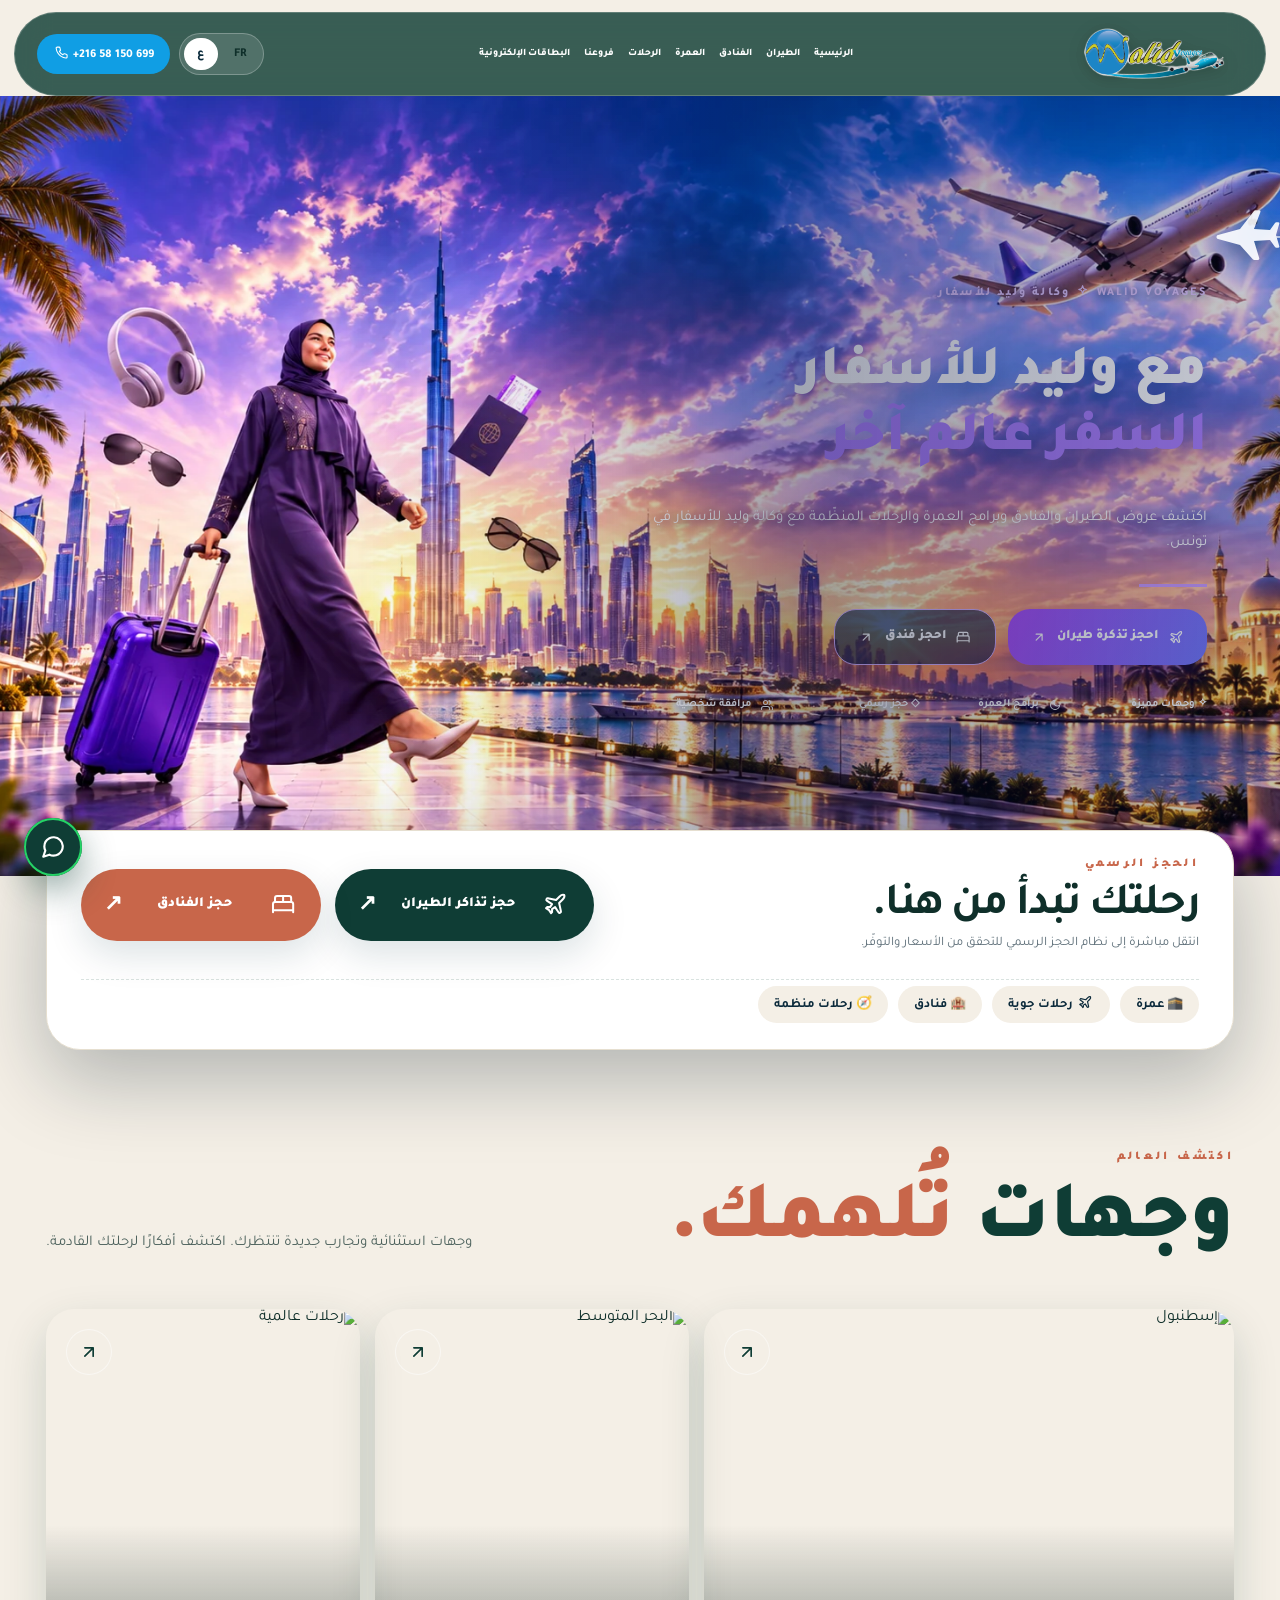
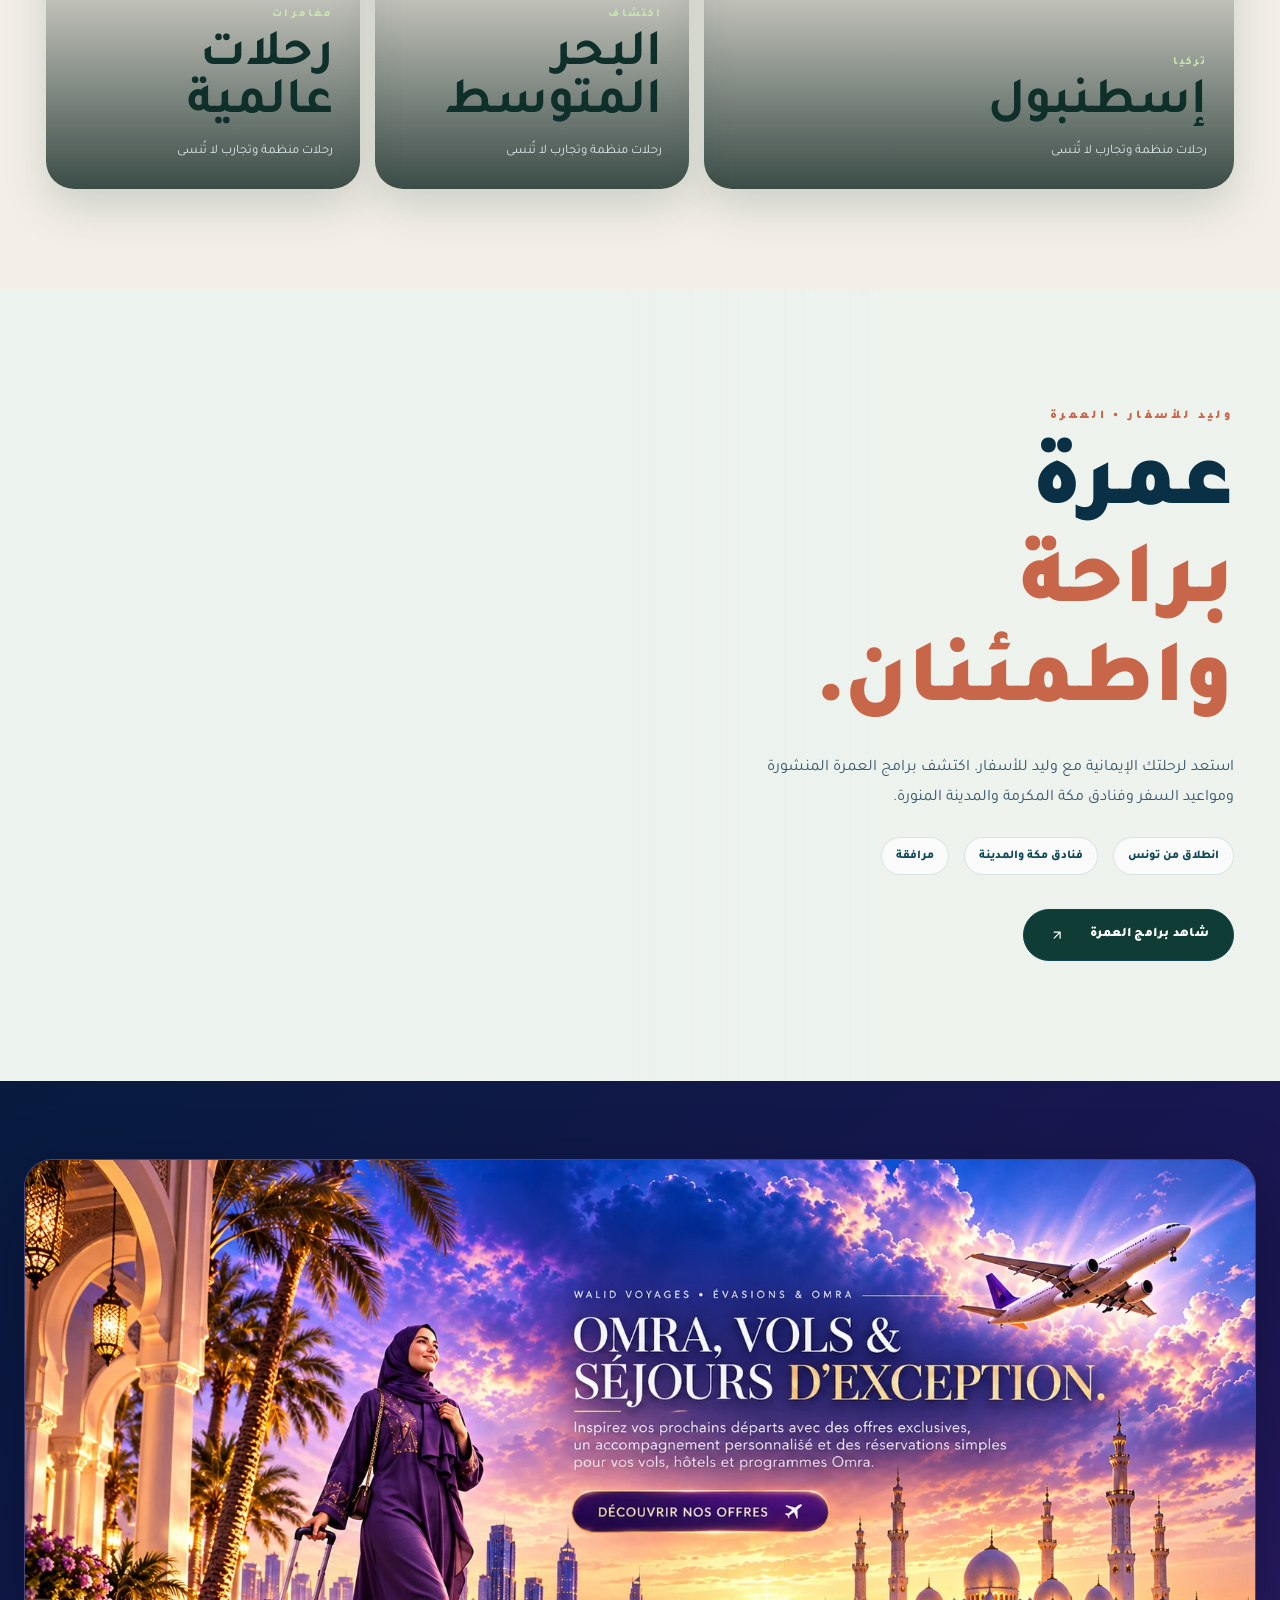
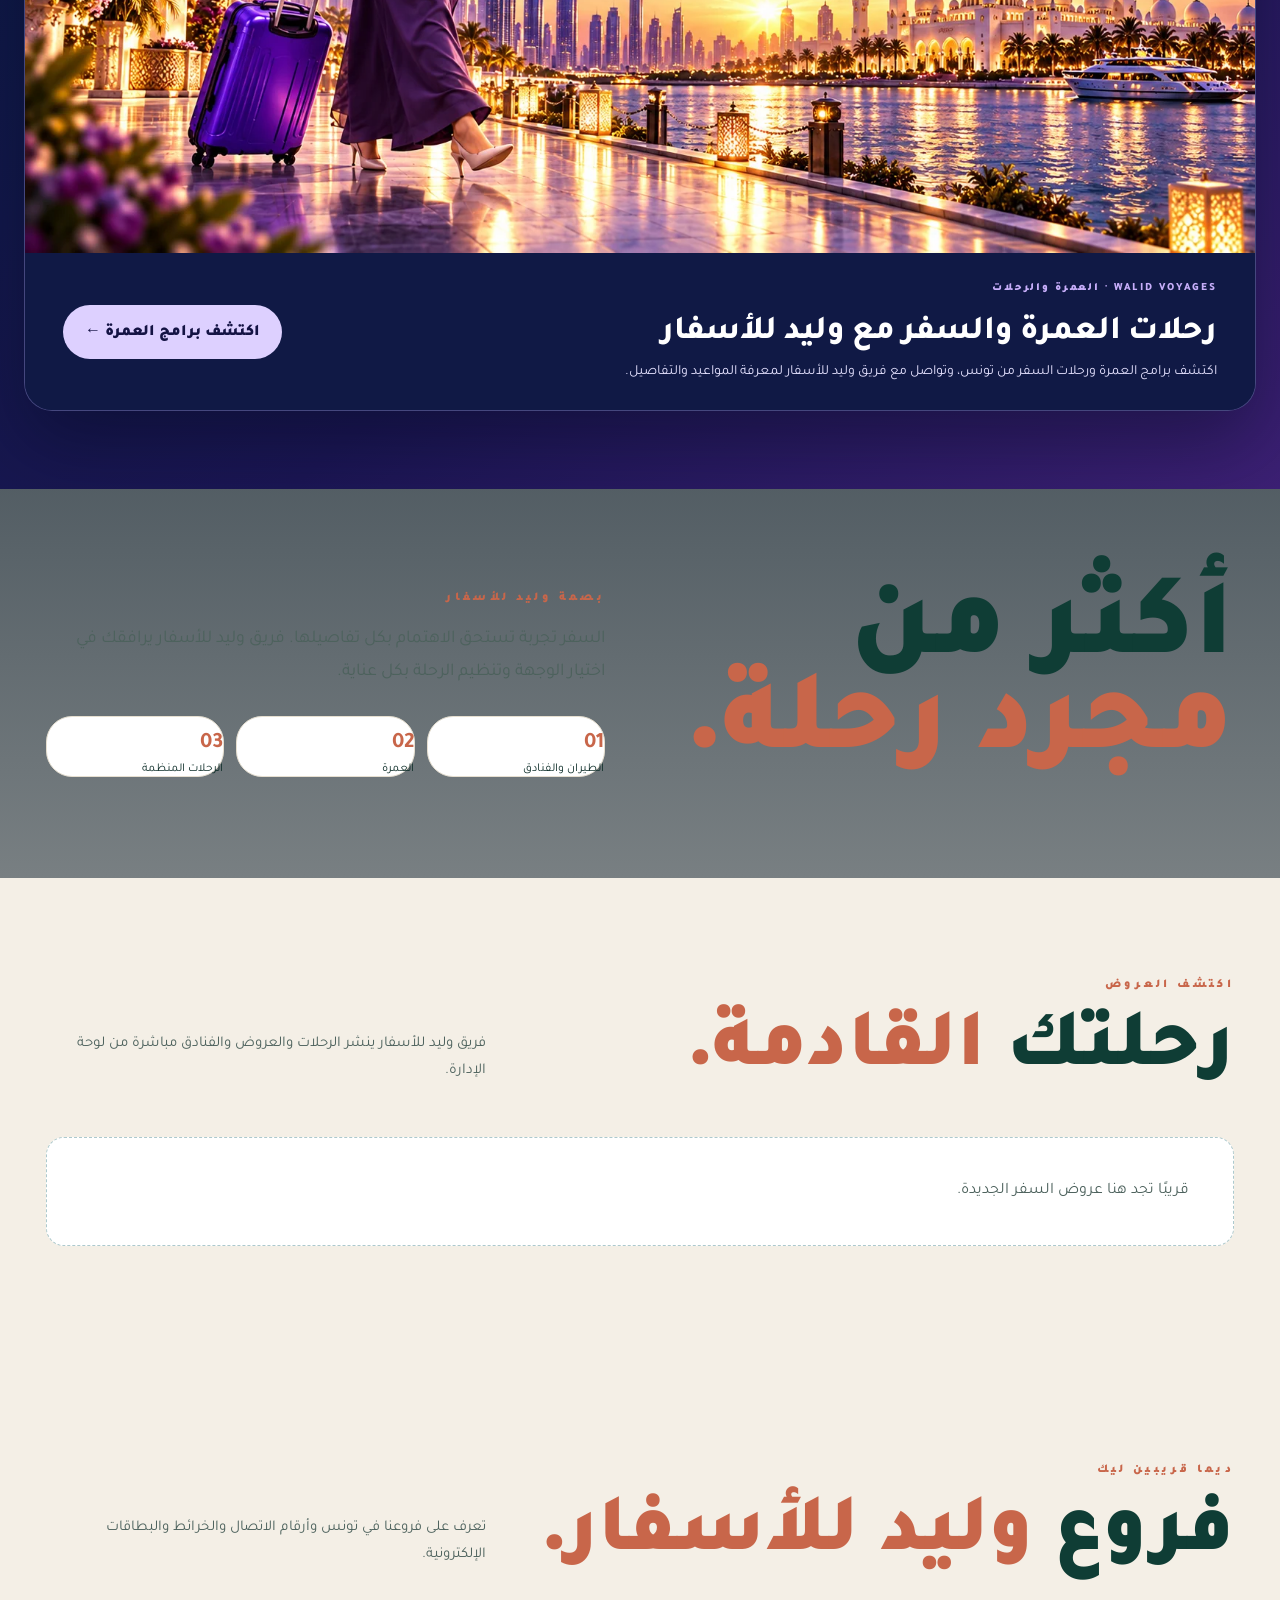
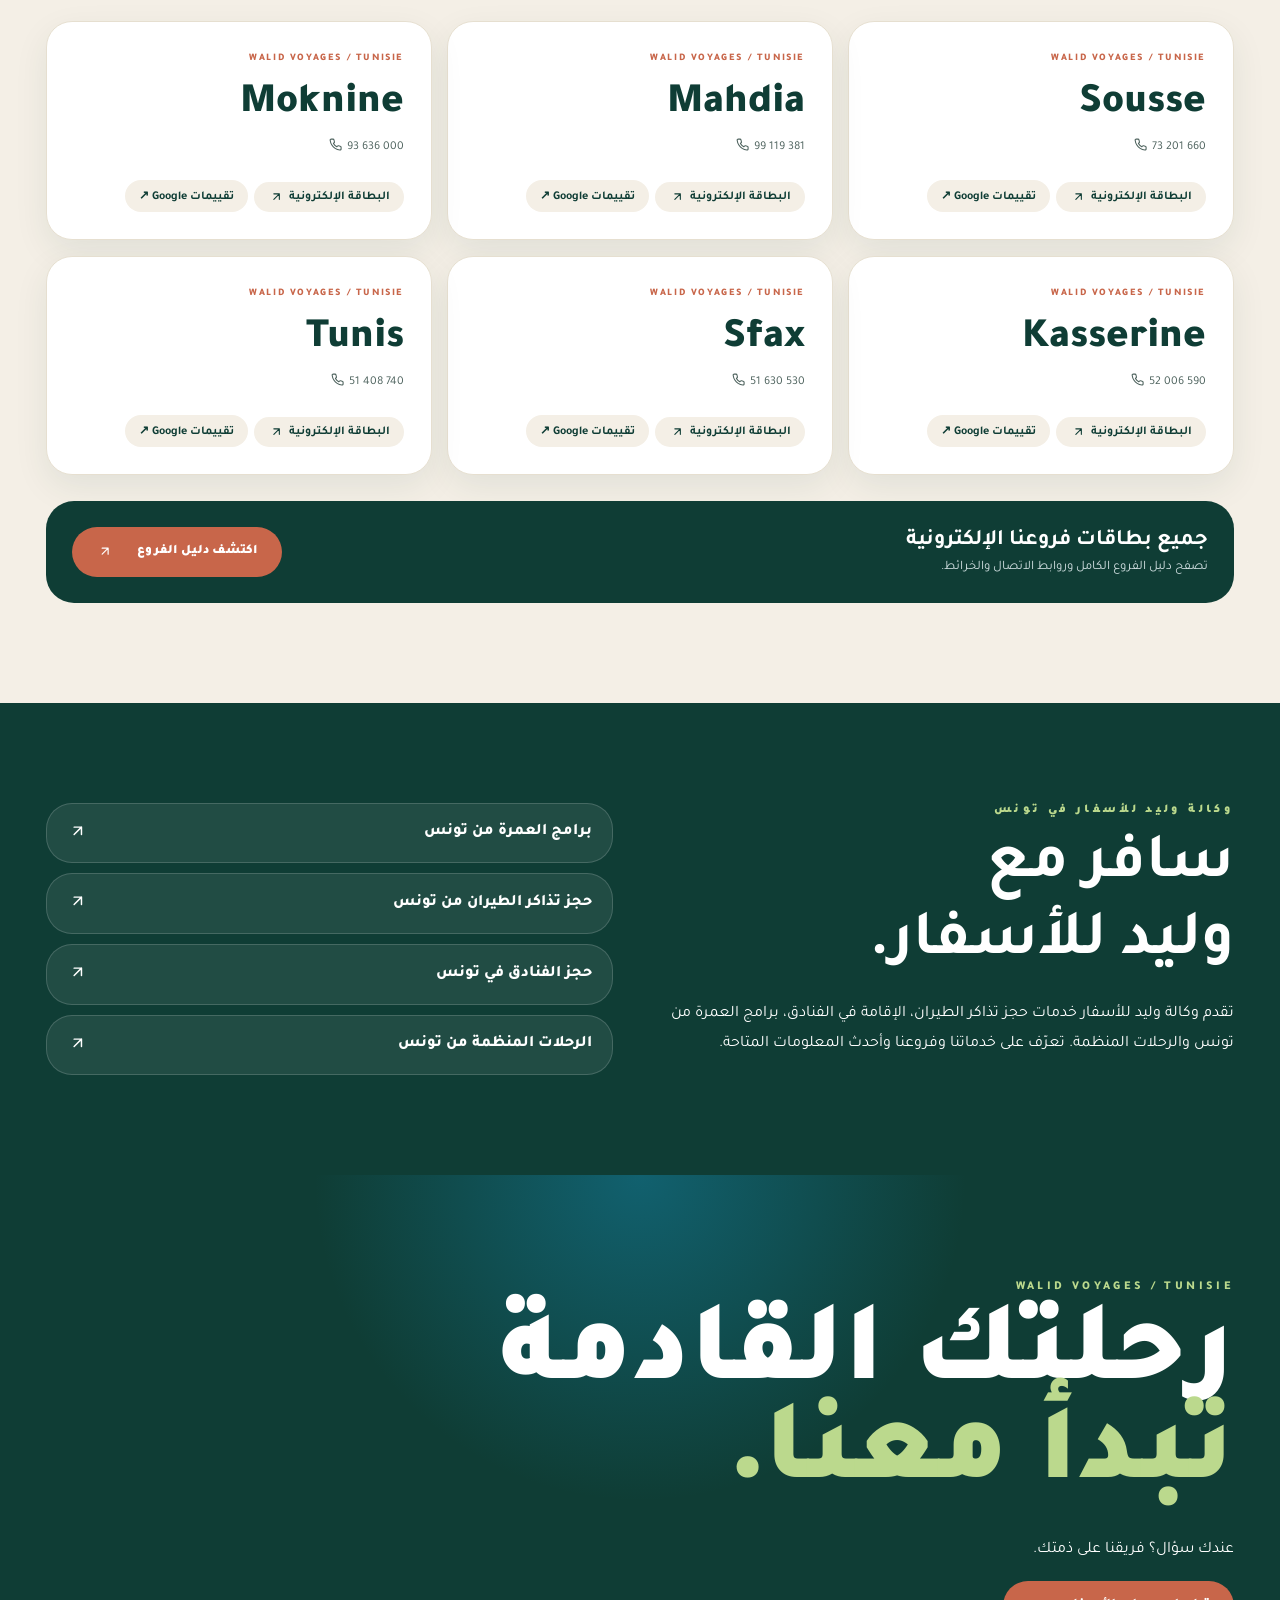
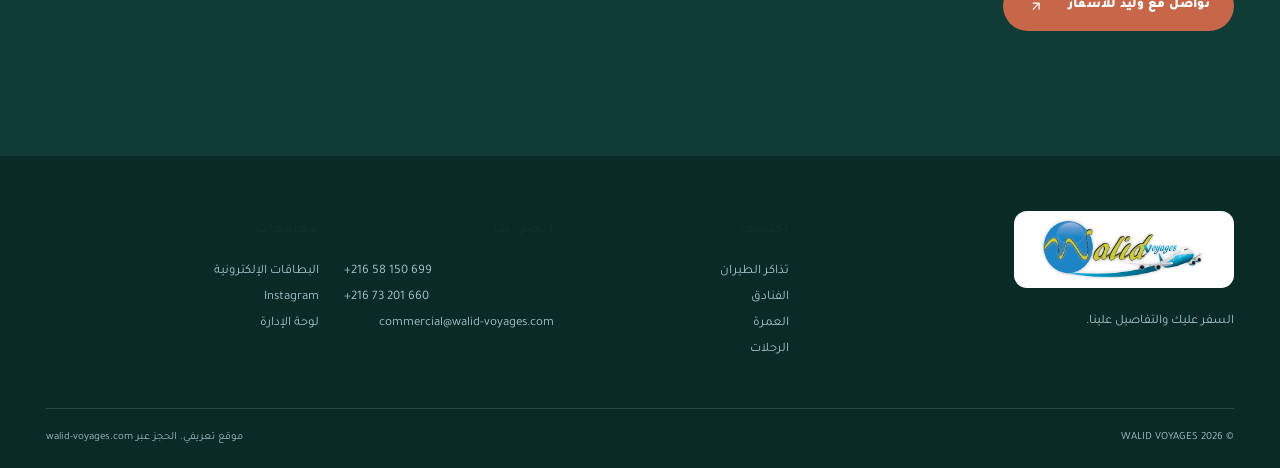
==== commit ae607c64: "Add files via upload" ====
--- a/ar.html
+++ b/ar.html
@@ -1,3 +1,3 @@
 <!DOCTYPE html>
 
-<html dir="rtl" lang="ar"><head><meta charset="utf-8"/><meta content="width=device-width,initial-scale=1" name="viewport"/><meta content="#071b2b" name="theme-color"/><title>وليد للأسفار | وكالة أسفار تونس – العمرة والطيران والفنادق</title><meta content="وكالة وليد للأسفار في تونس: برامج العمرة، حجز الطيران والفنادق، الرحلات المنظّمة، معلومات الفروع والحجز عبر الموقع الرسمي." name="description"/><meta content="index,follow,max-image-preview:large" name="robots"/><link href="https://www.walidvoyages.com/ar.html" rel="canonical"/><link href="https://www.walidvoyages.com/" hreflang="fr-TN" rel="alternate"/><link href="https://www.walidvoyages.com/ar.html" hreflang="ar-TN" rel="alternate"/><link href="https://www.walidvoyages.com/" hreflang="x-default" rel="alternate"/><meta content="website" property="og:type"/><meta content="وليد للأسفار | وكالة أسفار تونس – العمرة والطيران والفنادق" property="og:title"/><meta content="وكالة وليد للأسفار في تونس: برامج العمرة من تونس، حجز تذاكر الطيران والفنادق والرحلات المنظمة. تعرّف على فروعنا وخدماتنا." property="og:description"/><meta content="https://www.walidvoyages.com/logo-walid-original.jpg" property="og:image"/><link href="cinematic.css" rel="stylesheet"/><script type="application/ld+json">{"@context": "https://schema.org", "@type": "TravelAgency", "name": "Walid Voyages", "url": "https://www.walidvoyages.com/", "telephone": "+21658150699", "areaServed": {"@type": "Country", "name": "Tunisia"}, "sameAs": ["https://www.instagram.com/walidvoyages/"]}</script><link href="hero-v12.css" rel="stylesheet"/><link href="premium-motion.css" rel="stylesheet"/></head><body><a class="skip" href="#main">انتقل إلى المحتوى</a><header class="sitehead"><div class="container headinner"><a aria-label="Walid Voyages" class="brand" href="ar.html"><img alt="Walid Voyages logo officiel" src="logo-walid-transparent.png"/></a><nav class="nav" id="nav"><a href="#main">الرئيسية</a><a href="https://www.walid-voyages.com/vols">الطيران</a><a href="https://www.walid-voyages.com/liste">الفنادق</a><a href="#omra">العمرة</a><a href="#voyages">الرحلات</a><a href="#agences">فروعنا</a><a href="https://walidvoyages.github.io/Cartes-lectroniques-/">البطاقات الإلكترونية</a></nav><div class="headright"><div class="lang"><a class="" href="index.html" lang="fr">FR</a><a class="on" href="ar.html" lang="ar">ع</a></div><a class="reserve" href="https://www.walid-voyages.com/vols" rel="noopener" target="_blank">احجز الآن ↗</a><button aria-controls="nav" aria-expanded="false" aria-label="Menu" class="hamb" id="hamb">☰</button><a class="header-phone" href="tel:+21658150699">☎ +216 58 150 699</a></div></div></header><main id="main"><section aria-label="Walid Voyages - voyages, vols, hôtels et Omra" class="poster-feature main-showcase hero-photo-v12" id="main"><div class="container poster-layout"><div class="poster-art reveal"><div class="poster-frame"><img alt="امرأة مسافرة بحقيبة سفر أمام منظر دبي وطائرة في سماء بنفسجية" decoding="async" fetchpriority="high" height="928" id="promoPosterImage" loading="eager" src="hero-cinematic.webp" width="1648"/></div></div><div class="poster-description reveal"><div class="poster-kicker">WALID VOYAGES  ✦  وكالة وليد للأسفار</div><h2>مع وليد للأسفار <em>السفر عالم آخر</em></h2><p id="promoPosterText">اكتشف عروض الطيران والفنادق وبرامج العمرة والرحلات المنظّمة مع وكالة وليد للأسفار في تونس.</p><div class="poster-rule"></div><div class="showcase-actions"><a class="showcase-primary" href="https://www.walid-voyages.com/vols" rel="noopener" target="_blank">✈ احجز تذكرة طيران ↗</a><a class="showcase-secondary" href="https://www.walid-voyages.com/liste" rel="noopener" target="_blank">⌂ احجز فندق ↗</a></div><div class="showcase-features"><span>✧  وجهات مميزة</span><span>☪  برامج العمرة</span><span>◇  حجز رسمي</span><span>◉  مرافقة شخصية</span></div></div></div></section><section aria-label="اكتشف العالم مع وليد للأسفار" class="hero legacy-hero"><div id="heroImages"><div class="hero-scene active" style="background-image:url('https://images.unsplash.com/photo-1516483638261-f4dbaf036963?w=1900&amp;q=88')"></div><div class="hero-scene" style="background-image:url('https://images.unsplash.com/photo-1533105079780-92b9be482077?w=1900&amp;q=88')"></div><div class="hero-scene" style="background-image:url('https://images.unsplash.com/photo-1476514525535-07fb3b4ae5f1?w=1900&amp;q=88')"></div></div><div class="hero-cover"></div><div class="hero-glow"></div><div class="container hero-content"><div class="eyebrow"><i></i>وليد للأسفار • تجربة سفر مميزة</div><h1 id="heroTitle"><span>العالم</span><span class="accent">بين يديك.</span></h1><p class="hero-copy" id="heroCopy">من تونس إلى العالم، نرافقك في اختيار رحلتك وحجز الطيران والفنادق وبرامج العمرة والرحلات المنظمة.</p><div class="hero-buttons"><a class="pillbtn light" href="https://www.walid-voyages.com/vols" rel="noopener" target="_blank">احجز تذكرة طيران <span>↗</span></a><a class="pillbtn" href="#omra">اكتشف برامج العمرة <span>↗</span></a></div></div><div class="container hero-meta"><div class="hero-dots" id="heroDots"><button aria-label="Slide 1" class="active"></button><button aria-label="Slide 2"></button><button aria-label="Slide 3"></button></div><div class="hero-count" id="heroCount">01 / 03</div><div class="scroll-indicator">اكتشف المزيد ↓</div></div></section><section class="booking"><div class="container booking-inner"><div class="booking-title"><div class="eyebrow">الحجز الرسمي</div><h2>رحلتك تبدأ من هنا.</h2><p>انتقل مباشرة إلى نظام الحجز الرسمي للتحقق من الأسعار والتوفّر.</p></div><div class="booking-actions"><a class="booking-action" href="https://www.walid-voyages.com/vols" rel="noopener" target="_blank">✈ حجز تذاكر الطيران <span>↗</span></a><a class="booking-action" href="https://www.walid-voyages.com/liste" rel="noopener" target="_blank">⌂ حجز الفنادق <span>↗</span></a></div></div></section><section class="section destinations" id="destinations"><div class="container"><div class="sectionhead reveal"><div><div class="eyebrow">اكتشف العالم</div><h2>وجهات <em>تُلهمك.</em></h2></div><p>وجهات استثنائية وتجارب جديدة تنتظرك. اكتشف أفكارًا لرحلتك القادمة.</p></div><div class="destination-grid"><a aria-label="تركيا" class="destination reveal" href="voyages-organises-tunisie.html"><img alt="إسطنبول" loading="lazy" src="https://images.unsplash.com/photo-1524231757912-21f4fe3a7200?w=1100&amp;q=85"/><span class="arrow">↗</span><div class="tag">تركيا</div><h3>إسطنبول</h3><p>رحلات منظمة وتجارب لا تُنسى</p></a><a aria-label="اكتشاف" class="destination reveal" href="voyages-organises-tunisie.html"><img alt="البحر المتوسط" loading="lazy" src="https://images.unsplash.com/photo-1533105079780-92b9be482077?w=950&amp;q=84"/><span class="arrow">↗</span><div class="tag">اكتشاف</div><h3>البحر المتوسط</h3><p>رحلات منظمة وتجارب لا تُنسى</p></a><a aria-label="مغامرات" class="destination reveal" href="voyages-organises-tunisie.html"><img alt="رحلات عالمية" loading="lazy" src="https://images.unsplash.com/photo-1469474968028-56623f02e42e?w=950&amp;q=85"/><span class="arrow">↗</span><div class="tag">مغامرات</div><h3>رحلات عالمية</h3><p>رحلات منظمة وتجارب لا تُنسى</p></a></div></div></section><section class="section omra" id="omra"><div class="container omra-wrap"><div class="omra-text reveal"><div class="eyebrow">وليد للأسفار • العمرة</div><h2>عمرة<br/><em>براحة واطمئنان.</em></h2><p>استعد لرحلتك الإيمانية مع وليد للأسفار. اكتشف برامج العمرة المنشورة ومواعيد السفر وفنادق مكة المكرمة والمدينة المنورة.</p><div class="omra-note"><span>انطلاق من تونس</span><span>فنادق مكة والمدينة</span><span>مرافقة</span></div><a class="pillbtn dark" href="ar-omra-tunisie.html">شاهد برامج العمرة ↗</a></div><div class="omra-offers" hidden="" id="omraCards"></div></div></section><section class="inspiration-premium" id="inspiration-premium"><div class="inspiration-inner"><img alt="رحلات العمرة والطيران والإقامة مع وليد للأسفار، سفر مميز في أجواء عربية" height="928" loading="lazy" src="omra-feature.webp" width="1648"/><div class="inspiration-bottom"><div><span class="inspiration-label">WALID VOYAGES · العمرة والرحلات</span><h2>رحلات العمرة والسفر مع وليد للأسفار</h2><p>اكتشف برامج العمرة ورحلات السفر من تونس، وتواصل مع فريق وليد للأسفار لمعرفة المواعيد والتفاصيل.</p></div><a class="inspiration-link" href="ar-omra-tunisie.html">اكتشف برامج العمرة ←</a></div></div></section><section class="section story"><div class="container story-grid"><h2 class="story-big reveal">أكثر من<br/><em>مجرد رحلة.</em></h2><div class="reveal"><div class="eyebrow">بصمة وليد للأسفار</div><p class="story-copy">السفر تجربة تستحق الاهتمام بكل تفاصيلها. فريق وليد للأسفار يرافقك في اختيار الوجهة وتنظيم الرحلة بكل عناية.</p><div class="story-chips"><div><strong>01</strong>الطيران والفنادق</div><div><strong>02</strong>العمرة</div><div><strong>03</strong>الرحلات المنظمة</div></div></div></div></section><section class="section offers" id="voyages"><div class="container"><div class="sectionhead reveal"><div><div class="eyebrow">اكتشف العروض</div><h2>رحلتك <em>القادمة.</em></h2></div><p>فريق وليد للأسفار ينشر الرحلات والعروض والفنادق مباشرة من لوحة الإدارة.</p></div><div class="offer-grid" id="voyagesCards"><div class="empty-message">قريبًا تجد هنا عروض السفر الجديدة.</div></div><div class="offer-grid" id="hotelsCards" style="margin-top:17px"></div></div></section><section class="section agencies" id="agences"><div class="container"><div class="sectionhead reveal"><div><div class="eyebrow">ديما قريبين ليك</div><h2>فروع <em>وليد للأسفار.</em></h2></div><p>تعرف على فروعنا في تونس وأرقام الاتصال والخرائط والبطاقات الإلكترونية.</p></div><div class="agencygrid"><article class="agency reveal"><small>WALID VOYAGES / TUNISIE</small><h3>Sousse</h3><p>☎ 73 201 660</p><a href="carte-sousse.html">البطاقة الإلكترونية ↗</a><a href="https://www.google.com/maps/search/?api=1&amp;query=Walid%20Voyages%20Sousse" rel="noopener" target="_blank">تقييمات Google ↗</a></article><article class="agency reveal"><small>WALID VOYAGES / TUNISIE</small><h3>Mahdia</h3><p>☎ 99 119 381</p><a href="carte-mahdia.html">البطاقة الإلكترونية ↗</a><a href="https://www.google.com/maps/search/?api=1&amp;query=Walid%20Voyages%20Mahdia" rel="noopener" target="_blank">تقييمات Google ↗</a></article><article class="agency reveal"><small>WALID VOYAGES / TUNISIE</small><h3>Moknine</h3><p>☎ 93 636 000</p><a href="carte-moknine.html">البطاقة الإلكترونية ↗</a><a href="https://www.google.com/maps/search/?api=1&amp;query=Walid%20Voyages%20Moknine" rel="noopener" target="_blank">تقييمات Google ↗</a></article><article class="agency reveal"><small>WALID VOYAGES / TUNISIE</small><h3>Kasserine</h3><p>☎ 52 006 590</p><a href="carte-kasserine.html">البطاقة الإلكترونية ↗</a><a href="https://www.google.com/maps/search/?api=1&amp;query=Walid%20Voyages%20Kasserine" rel="noopener" target="_blank">تقييمات Google ↗</a></article><article class="agency reveal"><small>WALID VOYAGES / TUNISIE</small><h3>Sfax</h3><p>☎ 51 630 530</p><a href="carte-sfax.html">البطاقة الإلكترونية ↗</a><a href="https://www.google.com/maps/search/?api=1&amp;query=Walid%20Voyages%20Sfax" rel="noopener" target="_blank">تقييمات Google ↗</a></article><article class="agency reveal"><small>WALID VOYAGES / TUNISIE</small><h3>Tunis</h3><p>☎ 51 408 740</p><a href="carte-tunis.html">البطاقة الإلكترونية ↗</a><a href="https://www.google.com/maps/search/?api=1&amp;query=Walid%20Voyages%20Tunis" rel="noopener" target="_blank">تقييمات Google ↗</a></article></div><div class="agencies-promo reveal"><div><h3>جميع بطاقات فروعنا الإلكترونية</h3><p>تصفح دليل الفروع الكامل وروابط الاتصال والخرائط.</p></div><a class="pillbtn light" href="https://walidvoyages.github.io/Cartes-lectroniques-/" rel="noopener" target="_blank">اكتشف دليل الفروع ↗</a></div></div></section><section class="section seo"><div class="container seo-grid"><div><div class="eyebrow">وكالة وليد للأسفار في تونس</div><h2>سافر مع<br/>وليد للأسفار.</h2><p>تقدم وكالة وليد للأسفار خدمات حجز تذاكر الطيران، الإقامة في الفنادق، برامج العمرة من تونس والرحلات المنظمة. تعرّف على خدماتنا وفروعنا وأحدث المعلومات المتاحة.</p></div><div class="seo-links"><a href="ar-omra-tunisie.html">برامج العمرة من تونس<span>↗</span></a><a href="ar-vols-tunisie.html">حجز تذاكر الطيران من تونس<span>↗</span></a><a href="ar-hotels-tunisie.html">حجز الفنادق في تونس<span>↗</span></a><a href="ar-voyages-tunisie.html">الرحلات المنظمة من تونس<span>↗</span></a></div></div></section><section class="endcap"><div class="container reveal"><div class="eyebrow">WALID VOYAGES / TUNISIE</div><h2>رحلتك القادمة<br/><em>تبدأ معنا.</em></h2><p>عندك سؤال؟ فريقنا على ذمتك.</p><a class="pillbtn light" href="https://wa.me/21658150699" rel="noopener" target="_blank">تواصل مع وليد للأسفار ↗</a></div></section></main><footer class="footer"><div class="container footgrid"><div><img alt="Walid Voyages" class="footbrand" src="logo-walid-original.jpg"/><p>السفر عليك والتفاصيل علينا.</p></div><div><h4>اكتشف</h4><a href="https://www.walid-voyages.com/vols">تذاكر الطيران</a><a href="https://www.walid-voyages.com/liste">الفنادق</a><a href="#omra">العمرة</a><a href="#voyages">الرحلات</a></div><div><h4>اتصل بنا</h4><a href="tel:+21658150699">+216 58 150 699</a><a href="tel:+21673201660">+216 73 201 660</a><a href="mailto:commercial@walid-voyages.com">commercial@walid-voyages.com</a></div><div><h4>معلومات</h4><a href="https://walidvoyages.github.io/Cartes-lectroniques-/" rel="noopener" target="_blank">البطاقات الإلكترونية</a><a href="https://www.instagram.com/walidvoyages/" rel="noopener" target="_blank">Instagram</a><a href="admin.html">لوحة الإدارة</a></div></div><div class="container fineprint"><span>© <span id="year"></span> WALID VOYAGES</span><span>موقع تعريفي. الحجز عبر walid-voyages.com</span></div></footer><div class="floatcontact"><a aria-label="WhatsApp" href="https://wa.me/21658150699" rel="noopener" target="_blank">✆</a></div><script defer="" src="cinematic-ui.js"></script><script src="cinematic.js" type="module"></script><script defer src="premium-motion.js"></script></body></html>+<html dir="rtl" lang="ar"><head><meta charset="utf-8"/><meta content="width=device-width,initial-scale=1" name="viewport"/><meta content="#071b2b" name="theme-color"/><title>وليد للأسفار | وكالة أسفار تونس – العمرة والطيران والفنادق</title><meta content="وكالة وليد للأسفار في تونس: برامج العمرة، حجز الطيران والفنادق، الرحلات المنظّمة، معلومات الفروع والحجز عبر الموقع الرسمي." name="description"/><meta content="index,follow,max-image-preview:large" name="robots"/><link href="https://www.walidvoyages.com/ar.html" rel="canonical"/><link href="https://www.walidvoyages.com/" hreflang="fr-TN" rel="alternate"/><link href="https://www.walidvoyages.com/ar.html" hreflang="ar-TN" rel="alternate"/><link href="https://www.walidvoyages.com/" hreflang="x-default" rel="alternate"/><meta content="website" property="og:type"/><meta content="وليد للأسفار | وكالة أسفار تونس – العمرة والطيران والفنادق" property="og:title"/><meta content="وكالة وليد للأسفار في تونس: برامج العمرة من تونس، حجز تذاكر الطيران والفنادق والرحلات المنظمة. تعرّف على فروعنا وخدماتنا." property="og:description"/><meta content="https://www.walidvoyages.com/logo-walid-original.jpg" property="og:image"/><link href="cinematic.css" rel="stylesheet"/><script type="application/ld+json">{"@context": "https://schema.org", "@type": "TravelAgency", "name": "Walid Voyages", "url": "https://www.walidvoyages.com/", "telephone": "+21658150699", "areaServed": {"@type": "Country", "name": "Tunisia"}, "sameAs": ["https://www.instagram.com/walidvoyages/"]}</script><link href="hero-v12.css" rel="stylesheet"/><link href="premium-motion.css" rel="stylesheet"/><link href="roamly-theme.css" rel="stylesheet"/></head><body><a class="skip" href="#main">انتقل إلى المحتوى</a><header class="sitehead"><div class="container headinner"><a aria-label="Walid Voyages" class="brand" href="ar.html"><img alt="Walid Voyages logo officiel" src="logo-walid-transparent.png"/></a><nav class="nav" id="nav"><a href="#main">الرئيسية</a><a href="https://www.walid-voyages.com/vols">الطيران</a><a href="https://www.walid-voyages.com/liste">الفنادق</a><a href="#omra">العمرة</a><a href="#voyages">الرحلات</a><a href="#agences">فروعنا</a><a href="https://walidvoyages.github.io/Cartes-lectroniques-/">البطاقات الإلكترونية</a></nav><div class="headright"><div class="lang"><a class="" href="index.html" lang="fr">FR</a><a class="on" href="ar.html" lang="ar">ع</a></div><a class="reserve" href="https://www.walid-voyages.com/vols" rel="noopener" target="_blank">احجز الآن ↗</a><button aria-controls="nav" aria-expanded="false" aria-label="Menu" class="hamb" id="hamb">☰</button><a class="header-phone" href="tel:+21658150699">☎ +216 58 150 699</a></div></div></header><main id="main"><section aria-label="Walid Voyages - voyages, vols, hôtels et Omra" class="poster-feature main-showcase hero-photo-v12" id="main"><div class="container poster-layout"><div class="poster-art reveal"><div class="poster-frame"><img alt="امرأة مسافرة بحقيبة سفر أمام منظر دبي وطائرة في سماء بنفسجية" decoding="async" fetchpriority="high" height="928" id="promoPosterImage" loading="eager" src="hero-cinematic.webp" width="1648"/></div></div><div class="poster-description reveal"><div class="poster-kicker">WALID VOYAGES  ✦  وكالة وليد للأسفار</div><h2>مع وليد للأسفار <em>السفر عالم آخر</em></h2><p id="promoPosterText">اكتشف عروض الطيران والفنادق وبرامج العمرة والرحلات المنظّمة مع وكالة وليد للأسفار في تونس.</p><div class="poster-rule"></div><div class="showcase-actions"><a class="showcase-primary" href="https://www.walid-voyages.com/vols" rel="noopener" target="_blank">✈ احجز تذكرة طيران ↗</a><a class="showcase-secondary" href="https://www.walid-voyages.com/liste" rel="noopener" target="_blank">⌂ احجز فندق ↗</a></div><div class="showcase-features"><span>✧  وجهات مميزة</span><span>☪  برامج العمرة</span><span>◇  حجز رسمي</span><span>◉  مرافقة شخصية</span></div></div></div></section><section aria-label="اكتشف العالم مع وليد للأسفار" class="hero legacy-hero"><div id="heroImages"><div class="hero-scene active" style="background-image:url('https://images.unsplash.com/photo-1516483638261-f4dbaf036963?w=1900&amp;q=88')"></div><div class="hero-scene" style="background-image:url('https://images.unsplash.com/photo-1533105079780-92b9be482077?w=1900&amp;q=88')"></div><div class="hero-scene" style="background-image:url('https://images.unsplash.com/photo-1476514525535-07fb3b4ae5f1?w=1900&amp;q=88')"></div></div><div class="hero-cover"></div><div class="hero-glow"></div><div class="container hero-content"><div class="eyebrow"><i></i>وليد للأسفار • تجربة سفر مميزة</div><h1 id="heroTitle"><span>العالم</span><span class="accent">بين يديك.</span></h1><p class="hero-copy" id="heroCopy">من تونس إلى العالم، نرافقك في اختيار رحلتك وحجز الطيران والفنادق وبرامج العمرة والرحلات المنظمة.</p><div class="hero-buttons"><a class="pillbtn light" href="https://www.walid-voyages.com/vols" rel="noopener" target="_blank">احجز تذكرة طيران <span>↗</span></a><a class="pillbtn" href="#omra">اكتشف برامج العمرة <span>↗</span></a></div></div><div class="container hero-meta"><div class="hero-dots" id="heroDots"><button aria-label="Slide 1" class="active"></button><button aria-label="Slide 2"></button><button aria-label="Slide 3"></button></div><div class="hero-count" id="heroCount">01 / 03</div><div class="scroll-indicator">اكتشف المزيد ↓</div></div></section><section class="booking"><div class="container booking-inner"><div class="booking-title"><div class="eyebrow">الحجز الرسمي</div><h2>رحلتك تبدأ من هنا.</h2><p>انتقل مباشرة إلى نظام الحجز الرسمي للتحقق من الأسعار والتوفّر.</p></div><div class="booking-actions"><a class="booking-action" href="https://www.walid-voyages.com/vols" rel="noopener" target="_blank">✈ حجز تذاكر الطيران <span>↗</span></a><a class="booking-action" href="https://www.walid-voyages.com/liste" rel="noopener" target="_blank">⌂ حجز الفنادق <span>↗</span></a></div></div></section><section class="section destinations" id="destinations"><div class="container"><div class="sectionhead reveal"><div><div class="eyebrow">اكتشف العالم</div><h2>وجهات <em>تُلهمك.</em></h2></div><p>وجهات استثنائية وتجارب جديدة تنتظرك. اكتشف أفكارًا لرحلتك القادمة.</p></div><div class="destination-grid"><a aria-label="تركيا" class="destination reveal" href="voyages-organises-tunisie.html"><img alt="إسطنبول" loading="lazy" src="https://images.unsplash.com/photo-1524231757912-21f4fe3a7200?w=1100&amp;q=85"/><span class="arrow">↗</span><div class="tag">تركيا</div><h3>إسطنبول</h3><p>رحلات منظمة وتجارب لا تُنسى</p></a><a aria-label="اكتشاف" class="destination reveal" href="voyages-organises-tunisie.html"><img alt="البحر المتوسط" loading="lazy" src="https://images.unsplash.com/photo-1533105079780-92b9be482077?w=950&amp;q=84"/><span class="arrow">↗</span><div class="tag">اكتشاف</div><h3>البحر المتوسط</h3><p>رحلات منظمة وتجارب لا تُنسى</p></a><a aria-label="مغامرات" class="destination reveal" href="voyages-organises-tunisie.html"><img alt="رحلات عالمية" loading="lazy" src="https://images.unsplash.com/photo-1469474968028-56623f02e42e?w=950&amp;q=85"/><span class="arrow">↗</span><div class="tag">مغامرات</div><h3>رحلات عالمية</h3><p>رحلات منظمة وتجارب لا تُنسى</p></a></div></div></section><section class="section omra" id="omra"><div class="container omra-wrap"><div class="omra-text reveal"><div class="eyebrow">وليد للأسفار • العمرة</div><h2>عمرة<br/><em>براحة واطمئنان.</em></h2><p>استعد لرحلتك الإيمانية مع وليد للأسفار. اكتشف برامج العمرة المنشورة ومواعيد السفر وفنادق مكة المكرمة والمدينة المنورة.</p><div class="omra-note"><span>انطلاق من تونس</span><span>فنادق مكة والمدينة</span><span>مرافقة</span></div><a class="pillbtn dark" href="ar-omra-tunisie.html">شاهد برامج العمرة ↗</a></div><div class="omra-offers" hidden="" id="omraCards"></div></div></section><section class="inspiration-premium" id="inspiration-premium"><div class="inspiration-inner"><img alt="رحلات العمرة والطيران والإقامة مع وليد للأسفار، سفر مميز في أجواء عربية" height="928" loading="lazy" src="omra-feature.webp" width="1648"/><div class="inspiration-bottom"><div><span class="inspiration-label">WALID VOYAGES · العمرة والرحلات</span><h2>رحلات العمرة والسفر مع وليد للأسفار</h2><p>اكتشف برامج العمرة ورحلات السفر من تونس، وتواصل مع فريق وليد للأسفار لمعرفة المواعيد والتفاصيل.</p></div><a class="inspiration-link" href="ar-omra-tunisie.html">اكتشف برامج العمرة ←</a></div></div></section><section class="section story"><div class="container story-grid"><h2 class="story-big reveal">أكثر من<br/><em>مجرد رحلة.</em></h2><div class="reveal"><div class="eyebrow">بصمة وليد للأسفار</div><p class="story-copy">السفر تجربة تستحق الاهتمام بكل تفاصيلها. فريق وليد للأسفار يرافقك في اختيار الوجهة وتنظيم الرحلة بكل عناية.</p><div class="story-chips"><div><strong>01</strong>الطيران والفنادق</div><div><strong>02</strong>العمرة</div><div><strong>03</strong>الرحلات المنظمة</div></div></div></div></section><section class="section offers" id="voyages"><div class="container"><div class="sectionhead reveal"><div><div class="eyebrow">اكتشف العروض</div><h2>رحلتك <em>القادمة.</em></h2></div><p>فريق وليد للأسفار ينشر الرحلات والعروض والفنادق مباشرة من لوحة الإدارة.</p></div><div class="offer-grid" id="voyagesCards"><div class="empty-message">قريبًا تجد هنا عروض السفر الجديدة.</div></div><div class="offer-grid" id="hotelsCards" style="margin-top:17px"></div></div></section><section class="section agencies" id="agences"><div class="container"><div class="sectionhead reveal"><div><div class="eyebrow">ديما قريبين ليك</div><h2>فروع <em>وليد للأسفار.</em></h2></div><p>تعرف على فروعنا في تونس وأرقام الاتصال والخرائط والبطاقات الإلكترونية.</p></div><div class="agencygrid"><article class="agency reveal"><small>WALID VOYAGES / TUNISIE</small><h3>Sousse</h3><p>☎ 73 201 660</p><a href="carte-sousse.html">البطاقة الإلكترونية ↗</a><a href="https://www.google.com/maps/search/?api=1&amp;query=Walid%20Voyages%20Sousse" rel="noopener" target="_blank">تقييمات Google ↗</a></article><article class="agency reveal"><small>WALID VOYAGES / TUNISIE</small><h3>Mahdia</h3><p>☎ 99 119 381</p><a href="carte-mahdia.html">البطاقة الإلكترونية ↗</a><a href="https://www.google.com/maps/search/?api=1&amp;query=Walid%20Voyages%20Mahdia" rel="noopener" target="_blank">تقييمات Google ↗</a></article><article class="agency reveal"><small>WALID VOYAGES / TUNISIE</small><h3>Moknine</h3><p>☎ 93 636 000</p><a href="carte-moknine.html">البطاقة الإلكترونية ↗</a><a href="https://www.google.com/maps/search/?api=1&amp;query=Walid%20Voyages%20Moknine" rel="noopener" target="_blank">تقييمات Google ↗</a></article><article class="agency reveal"><small>WALID VOYAGES / TUNISIE</small><h3>Kasserine</h3><p>☎ 52 006 590</p><a href="carte-kasserine.html">البطاقة الإلكترونية ↗</a><a href="https://www.google.com/maps/search/?api=1&amp;query=Walid%20Voyages%20Kasserine" rel="noopener" target="_blank">تقييمات Google ↗</a></article><article class="agency reveal"><small>WALID VOYAGES / TUNISIE</small><h3>Sfax</h3><p>☎ 51 630 530</p><a href="carte-sfax.html">البطاقة الإلكترونية ↗</a><a href="https://www.google.com/maps/search/?api=1&amp;query=Walid%20Voyages%20Sfax" rel="noopener" target="_blank">تقييمات Google ↗</a></article><article class="agency reveal"><small>WALID VOYAGES / TUNISIE</small><h3>Tunis</h3><p>☎ 51 408 740</p><a href="carte-tunis.html">البطاقة الإلكترونية ↗</a><a href="https://www.google.com/maps/search/?api=1&amp;query=Walid%20Voyages%20Tunis" rel="noopener" target="_blank">تقييمات Google ↗</a></article></div><div class="agencies-promo reveal"><div><h3>جميع بطاقات فروعنا الإلكترونية</h3><p>تصفح دليل الفروع الكامل وروابط الاتصال والخرائط.</p></div><a class="pillbtn light" href="https://walidvoyages.github.io/Cartes-lectroniques-/" rel="noopener" target="_blank">اكتشف دليل الفروع ↗</a></div></div></section><section class="section seo"><div class="container seo-grid"><div><div class="eyebrow">وكالة وليد للأسفار في تونس</div><h2>سافر مع<br/>وليد للأسفار.</h2><p>تقدم وكالة وليد للأسفار خدمات حجز تذاكر الطيران، الإقامة في الفنادق، برامج العمرة من تونس والرحلات المنظمة. تعرّف على خدماتنا وفروعنا وأحدث المعلومات المتاحة.</p></div><div class="seo-links"><a href="ar-omra-tunisie.html">برامج العمرة من تونس<span>↗</span></a><a href="ar-vols-tunisie.html">حجز تذاكر الطيران من تونس<span>↗</span></a><a href="ar-hotels-tunisie.html">حجز الفنادق في تونس<span>↗</span></a><a href="ar-voyages-tunisie.html">الرحلات المنظمة من تونس<span>↗</span></a></div></div></section><section class="endcap"><div class="container reveal"><div class="eyebrow">WALID VOYAGES / TUNISIE</div><h2>رحلتك القادمة<br/><em>تبدأ معنا.</em></h2><p>عندك سؤال؟ فريقنا على ذمتك.</p><a class="pillbtn light" href="https://wa.me/21658150699" rel="noopener" target="_blank">تواصل مع وليد للأسفار ↗</a></div></section></main><footer class="footer"><div class="container footgrid"><div><img alt="Walid Voyages" class="footbrand" src="logo-walid-original.jpg"/><p>السفر عليك والتفاصيل علينا.</p></div><div><h4>اكتشف</h4><a href="https://www.walid-voyages.com/vols">تذاكر الطيران</a><a href="https://www.walid-voyages.com/liste">الفنادق</a><a href="#omra">العمرة</a><a href="#voyages">الرحلات</a></div><div><h4>اتصل بنا</h4><a href="tel:+21658150699">+216 58 150 699</a><a href="tel:+21673201660">+216 73 201 660</a><a href="mailto:commercial@walid-voyages.com">commercial@walid-voyages.com</a></div><div><h4>معلومات</h4><a href="https://walidvoyages.github.io/Cartes-lectroniques-/" rel="noopener" target="_blank">البطاقات الإلكترونية</a><a href="https://www.instagram.com/walidvoyages/" rel="noopener" target="_blank">Instagram</a><a href="admin.html">لوحة الإدارة</a></div></div><div class="container fineprint"><span>© <span id="year"></span> WALID VOYAGES</span><span>موقع تعريفي. الحجز عبر walid-voyages.com</span></div></footer><div class="floatcontact"><a aria-label="WhatsApp" href="https://wa.me/21658150699" rel="noopener" target="_blank">✆</a></div><script defer="" src="cinematic-ui.js"></script><script src="cinematic.js" type="module"></script><script defer src="premium-motion.js"></script><script defer src="wv-icons.js"></script></body></html>
--- a/roamly-theme.css
+++ b/roamly-theme.css
@@ -0,0 +1,65 @@
+/* Walid Voyages — thème « Roamly » : crème, vert profond, terracotta, cadres arrondis */
+:root{--cream:#f4efe6;--forest:#0f3d35;--forest2:#0a2b25;--terra:#c8664a;--ink:#0f2f2a;--line:#e6dfd0}
+html{scrollbar-width:thin;scrollbar-color:var(--forest) var(--cream)}
+::-webkit-scrollbar{width:10px}::-webkit-scrollbar-track{background:var(--cream)}::-webkit-scrollbar-thumb{background:var(--forest);border-radius:10px;border:2px solid var(--cream)}
+body{background:var(--cream)!important;color:var(--ink)}
+/* Icônes SVG propres */
+.wv-i{display:inline-block;width:1.1em;height:1.1em;vertical-align:-.18em;margin-inline:.15em}
+.wv-i svg{width:100%;height:100%;fill:none;stroke:currentColor;stroke-width:2;stroke-linecap:round;stroke-linejoin:round}
+.floatcontact a{display:grid!important;place-items:center;width:58px;height:58px;border-radius:50%!important;background:var(--forest)!important;color:#fff!important;box-shadow:0 14px 34px rgba(15,61,53,.45)}
+.floatcontact .wv-i{width:26px;height:26px;margin:0}
+.hamb .wv-i{width:26px;height:26px}
+/* Numéros toujours lisibles (corrige l'inversion en arabe) */
+.header-phone,.agency p,a[href^="tel:"]{direction:ltr;unicode-bidi:isolate}
+[dir=rtl] .agency p{text-align:right}
+/* En-tête pilule flottante */
+.sitehead{width:min(calc(100% - 28px),1320px);margin:12px auto 0;top:10px!important;border-radius:999px;border:1px solid rgba(255,255,255,.2)!important;background:rgba(15,61,53,.82)!important}
+.sitehead.is-stuck .headinner{height:68px}
+.reserve,.header-phone{border-radius:999px!important}
+.reserve{background:var(--terra)!important;color:#fff!important;border:0!important}
+/* Hero encadré */
+.hero-photo-v12,.legacy-hero{margin:12px 14px 0;border-radius:36px}
+.poster-description h2,.hero h1{letter-spacing:-.02em;line-height:1.02}
+.showcase-primary,.pillbtn.light{background:var(--terra)!important;color:#fff!important;border:0!important;border-radius:999px!important}
+.showcase-secondary,.pillbtn:not(.light):not(.dark){border-radius:999px!important}
+.pillbtn.dark{background:var(--forest)!important;color:#fff!important;border-radius:999px!important}
+/* Carte de réservation */
+.booking{margin-top:-46px!important}
+.booking-inner{background:#fff;border:1px solid var(--line)}
+.booking-action{background:var(--forest)!important;color:#fff!important}
+.booking-action:nth-child(2){background:var(--terra)!important}
+.booking-title h2{color:var(--ink)}
+.wv-chips a{background:var(--cream)}
+.wv-chips a:hover{background:var(--forest)}
+/* Sections claires */
+.destinations,.story,.offers,.agencies{background:var(--cream)!important;color:var(--ink)!important}
+.destinations h2,.story h2,.offers h2,.agencies h2,.story-big,.sectionhead h2{color:var(--forest)!important}
+.destinations em,.story em,.offers em,.agencies em,.sectionhead em,.omra em{color:var(--terra)!important;font-style:normal}
+.sectionhead p,.story-copy,.offers p.empty,.empty-message{color:#4d625d!important}
+.eyebrow{color:var(--terra)!important}
+.eyebrow i{background:var(--terra)!important}
+.story-chips>div{background:#fff!important;border:1px solid var(--line);color:var(--ink)!important}
+.story-chips strong{color:var(--terra)!important}
+/* Cartes destinations façon « Top Places » */
+.destination{border-radius:28px!important;box-shadow:0 18px 44px rgba(15,61,53,.18)}
+.destination:after{content:"";position:absolute;inset:0;background:linear-gradient(180deg,transparent 45%,rgba(7,30,26,.78));pointer-events:none}
+.destination>*:not(img){z-index:2}
+.destination .arrow{width:46px;height:46px;border-radius:50%!important;background:rgba(244,239,230,.92)!important;color:var(--forest)!important;display:grid;place-items:center;font-size:0}
+.destination .arrow .wv-i{width:20px;height:20px;margin:0}
+/* Cartes agences et offres */
+.agency,.offer-card{background:#fff!important;border:1px solid var(--line)!important;color:var(--ink)!important;box-shadow:0 12px 34px rgba(15,61,53,.08)}
+.agency small{color:var(--terra)!important}
+.agency h3,.offer-card h3{color:var(--forest)!important}
+.agency p,.offer-card p{color:#4d625d!important}
+.agency a,.offer-card a{display:inline-flex;align-items:center;gap:4px;margin:6px 6px 0 0;padding:8px 14px;border-radius:999px;background:var(--cream);color:var(--forest)!important;font-weight:700;text-decoration:none;transition:background .3s,color .3s}
+[dir=rtl] .agency a,[dir=rtl] .offer-card a{margin:6px 0 0 6px}
+.agency a:hover,.offer-card a:hover{background:var(--forest);color:#fff!important}
+.agencies-promo{background:var(--forest)!important;border-radius:28px!important;color:#fff}
+/* Sections sombres vert profond */
+.seo,.endcap{background:var(--forest)!important;color:#fff}
+.seo h2,.seo p,.endcap h2,.endcap p{color:#fff!important}
+.seo .eyebrow,.endcap .eyebrow{color:#bbd98d!important}.endcap em{color:#bbd98d!important;font-style:normal}
+.seo-links a{background:rgba(255,255,255,.08)!important;border:1px solid rgba(255,255,255,.16)!important;color:#fff!important}
+.seo-links a:hover{background:var(--terra)!important}
+.footer{background:var(--forest2)!important}
+@media(max-width:950px){.sitehead{border-radius:28px}}
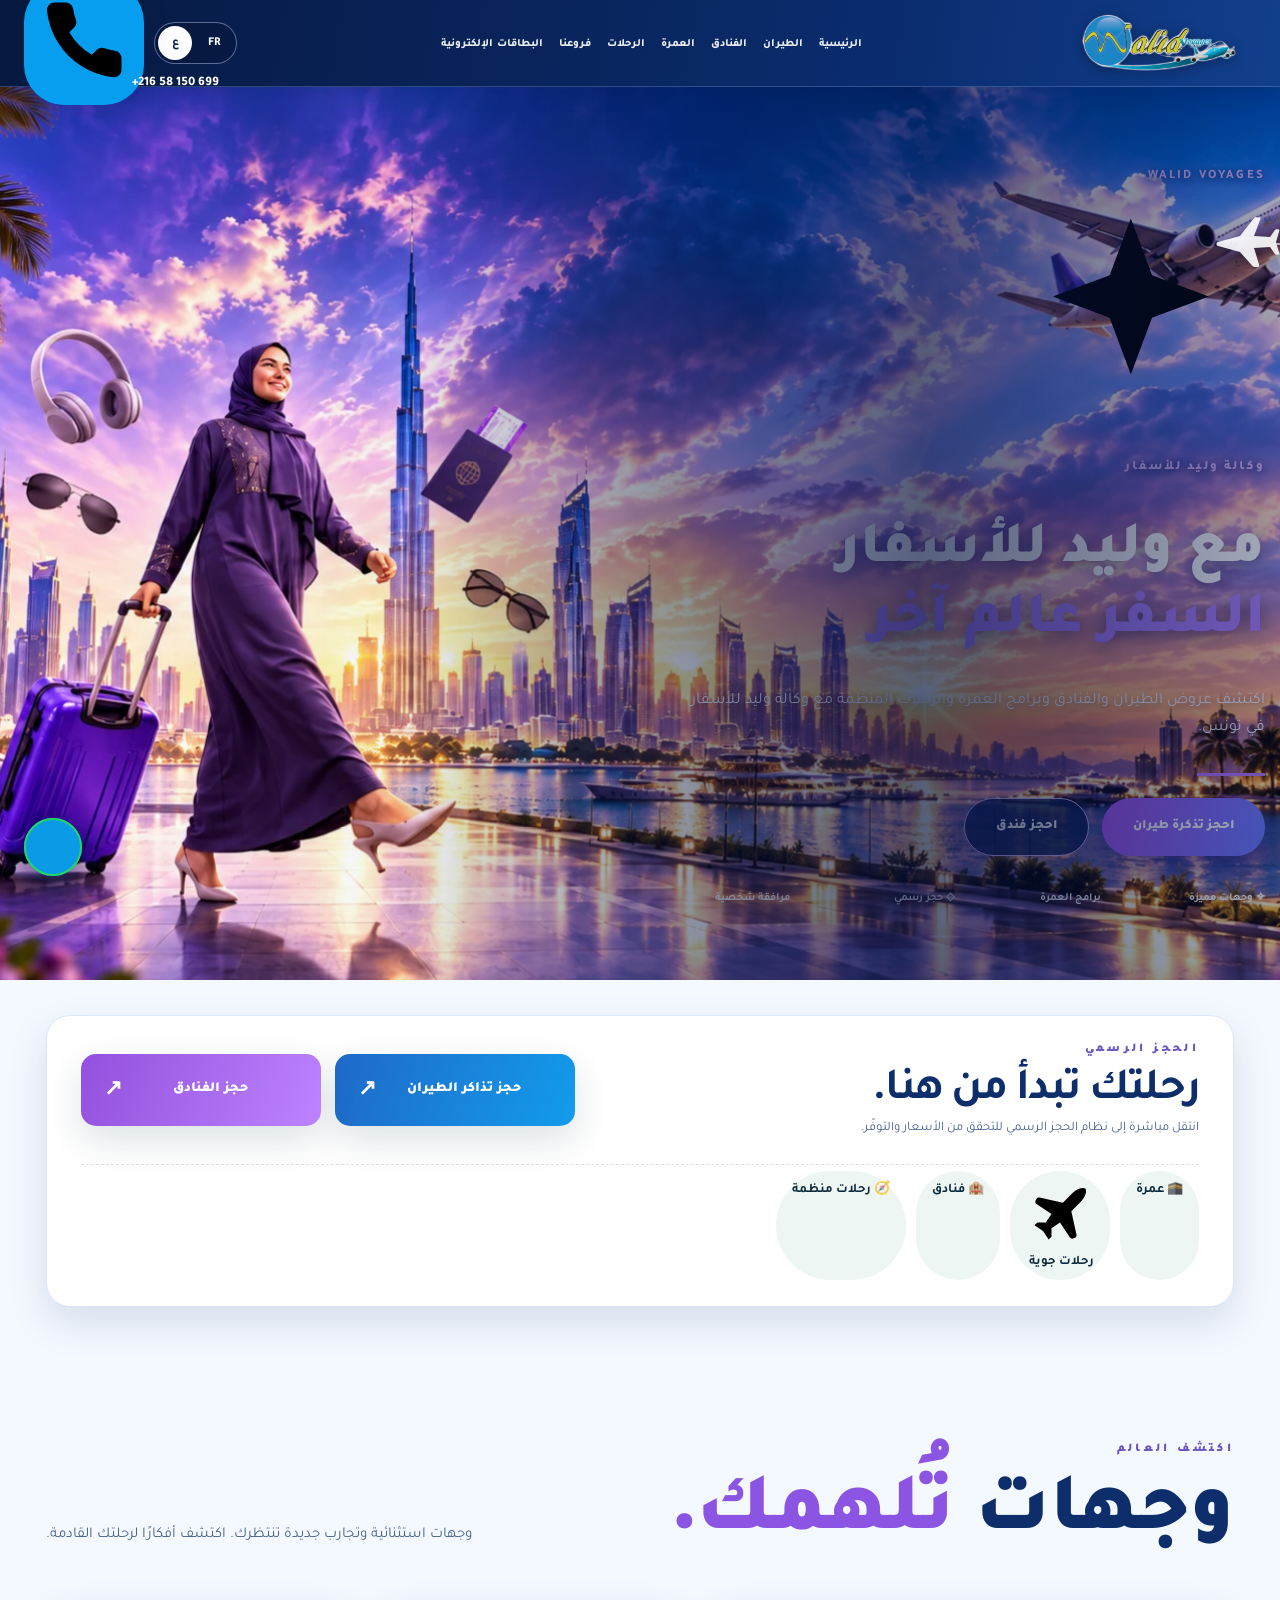
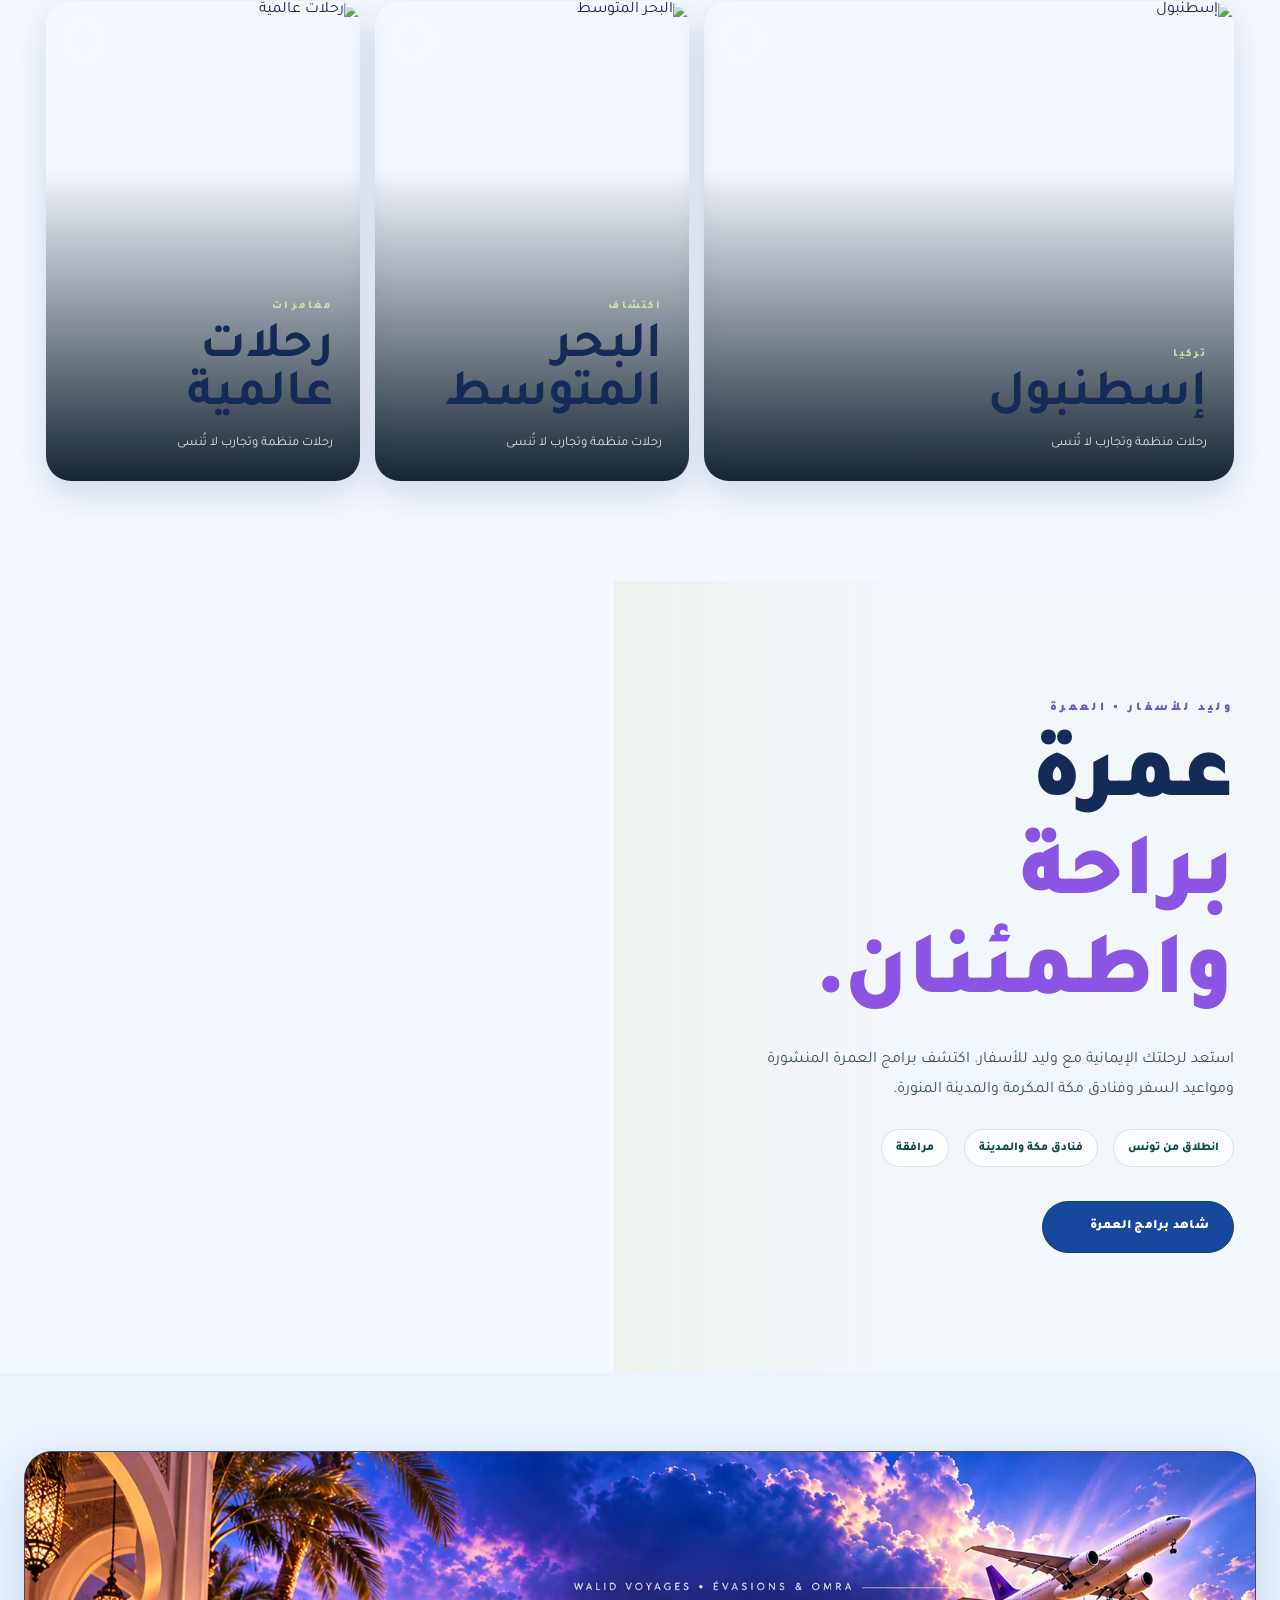
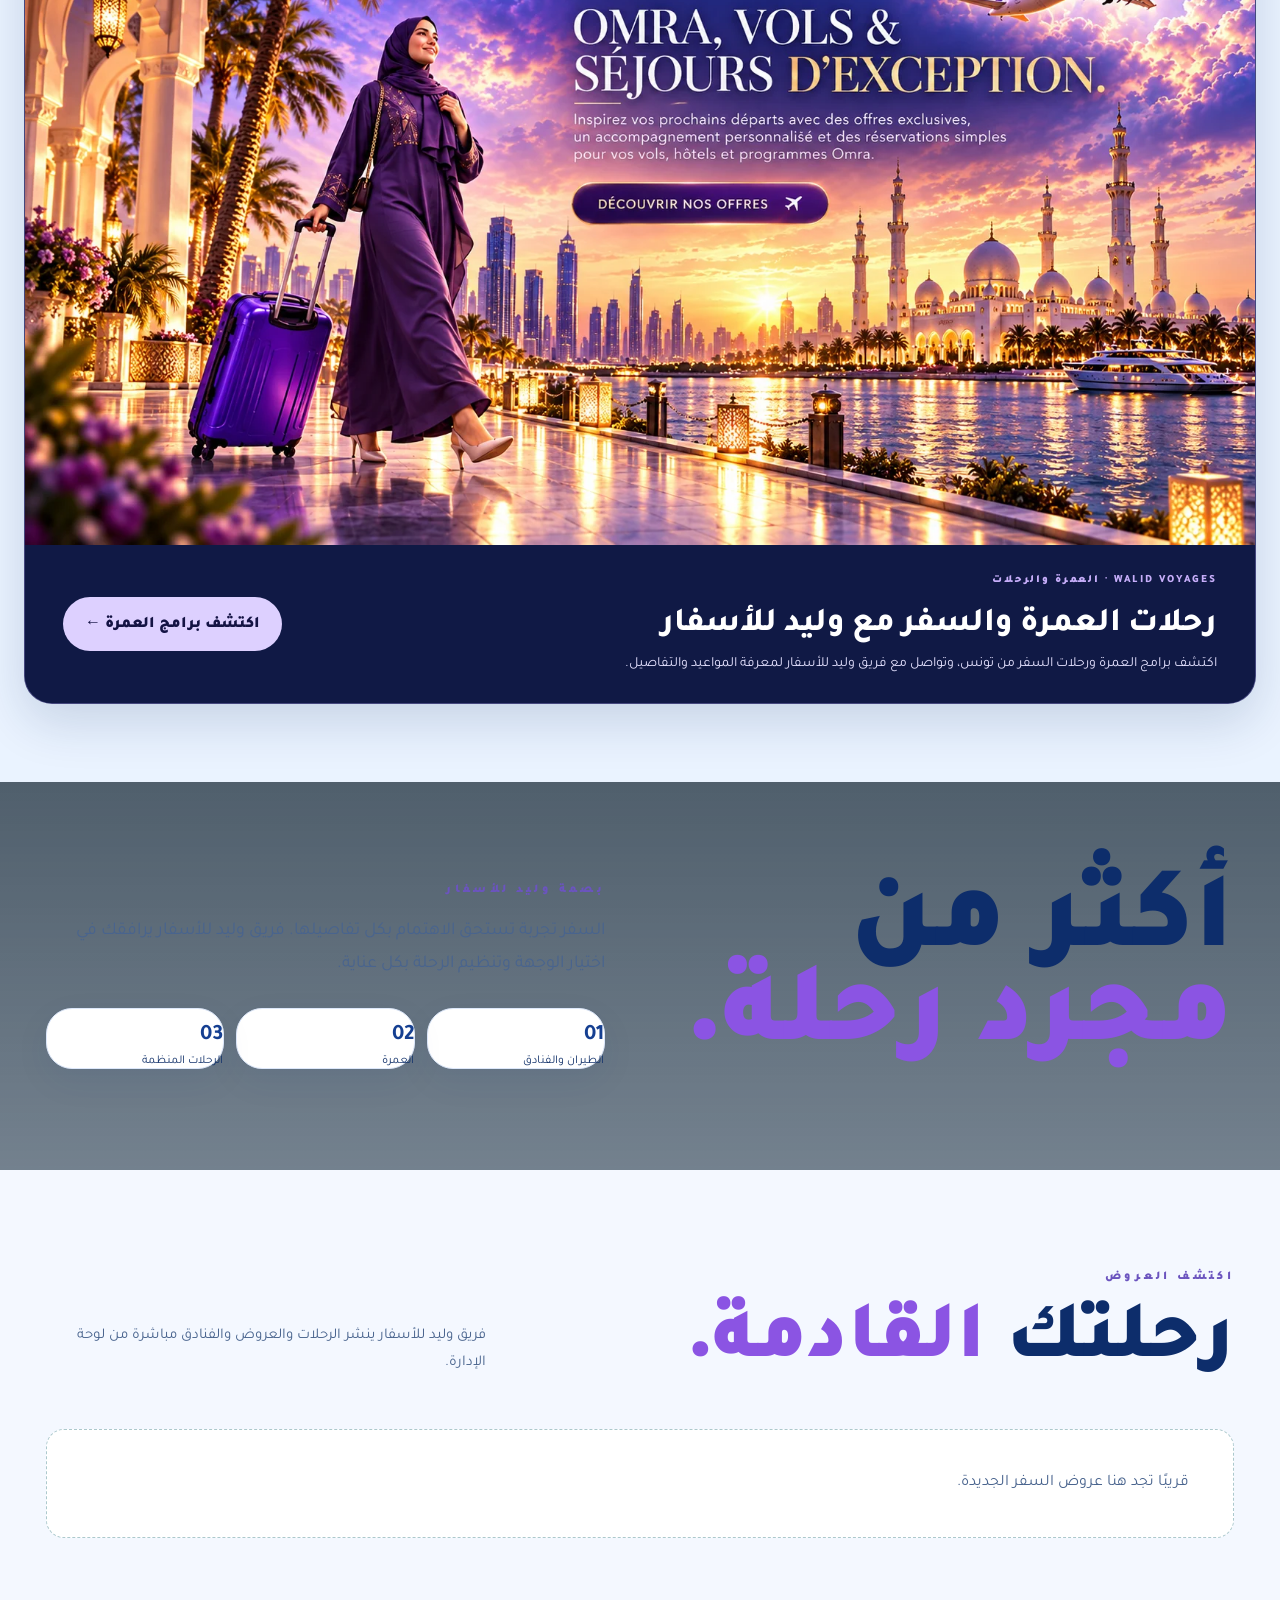
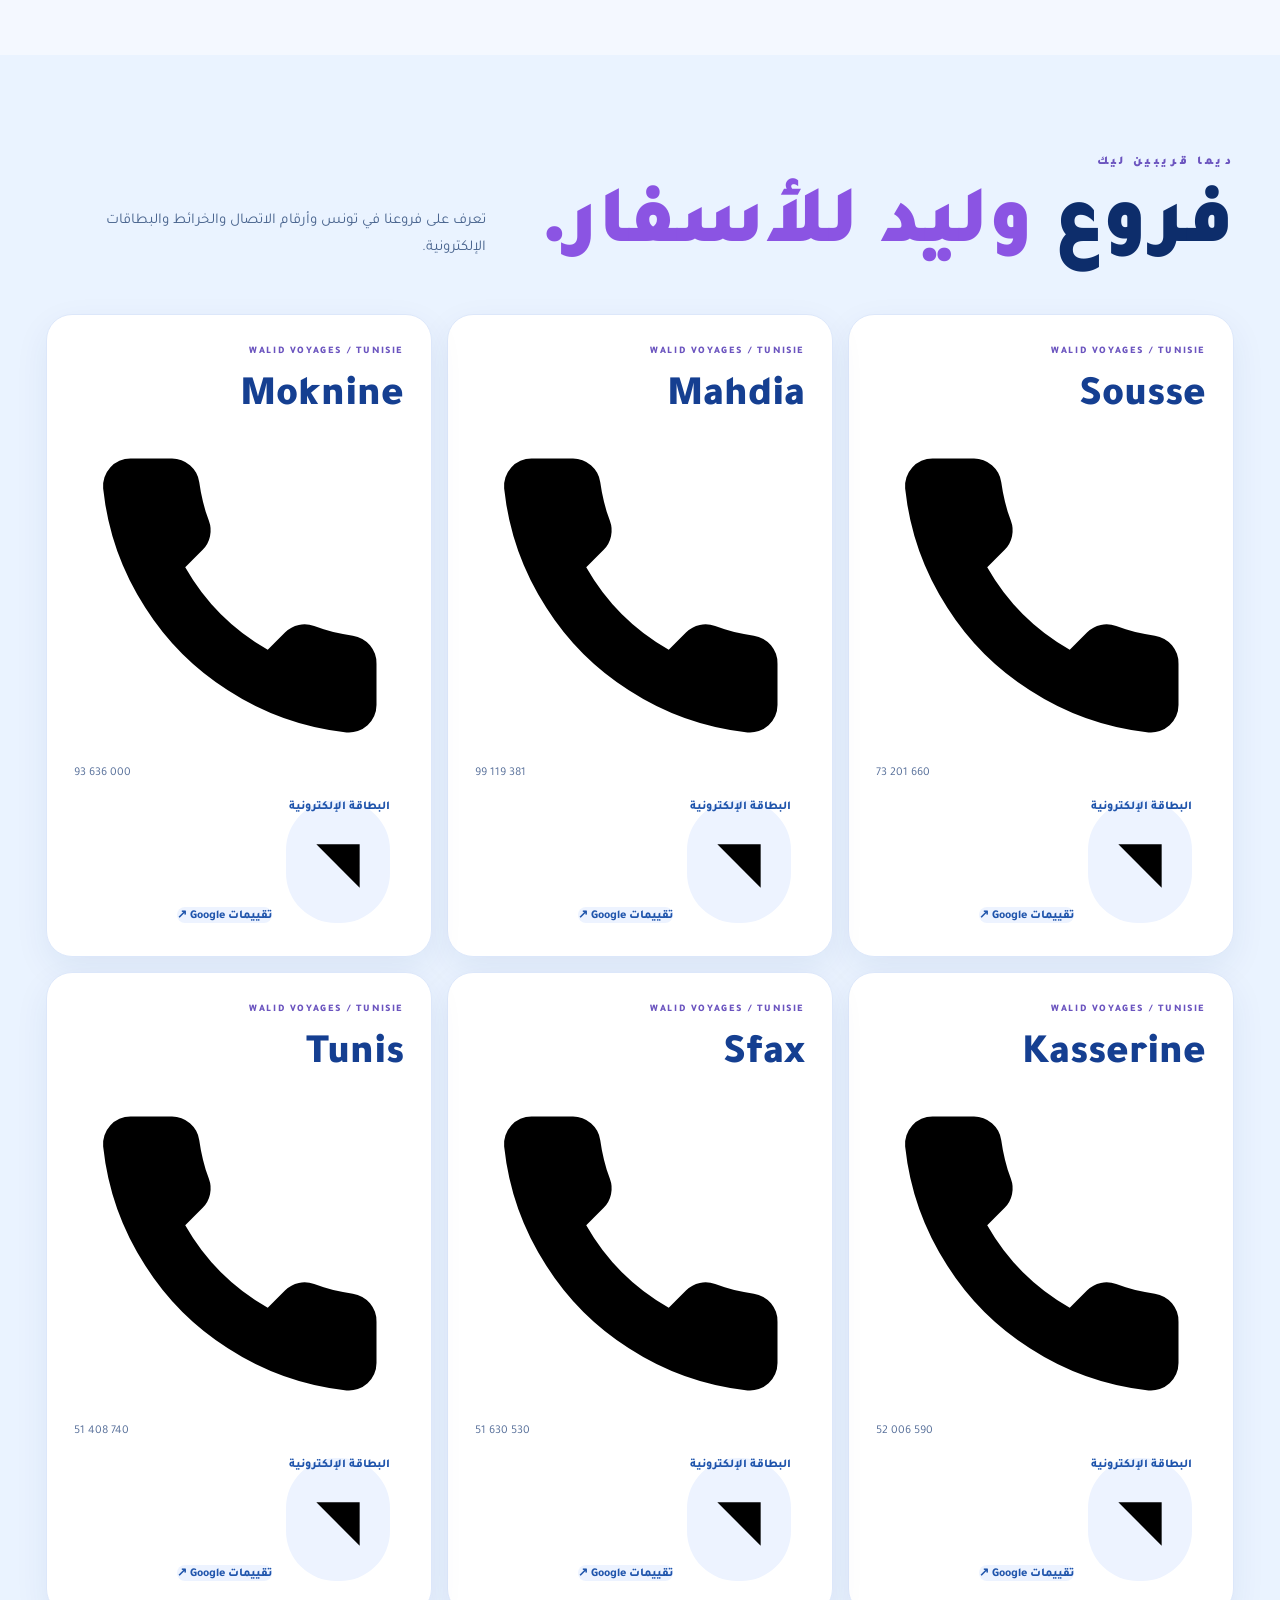
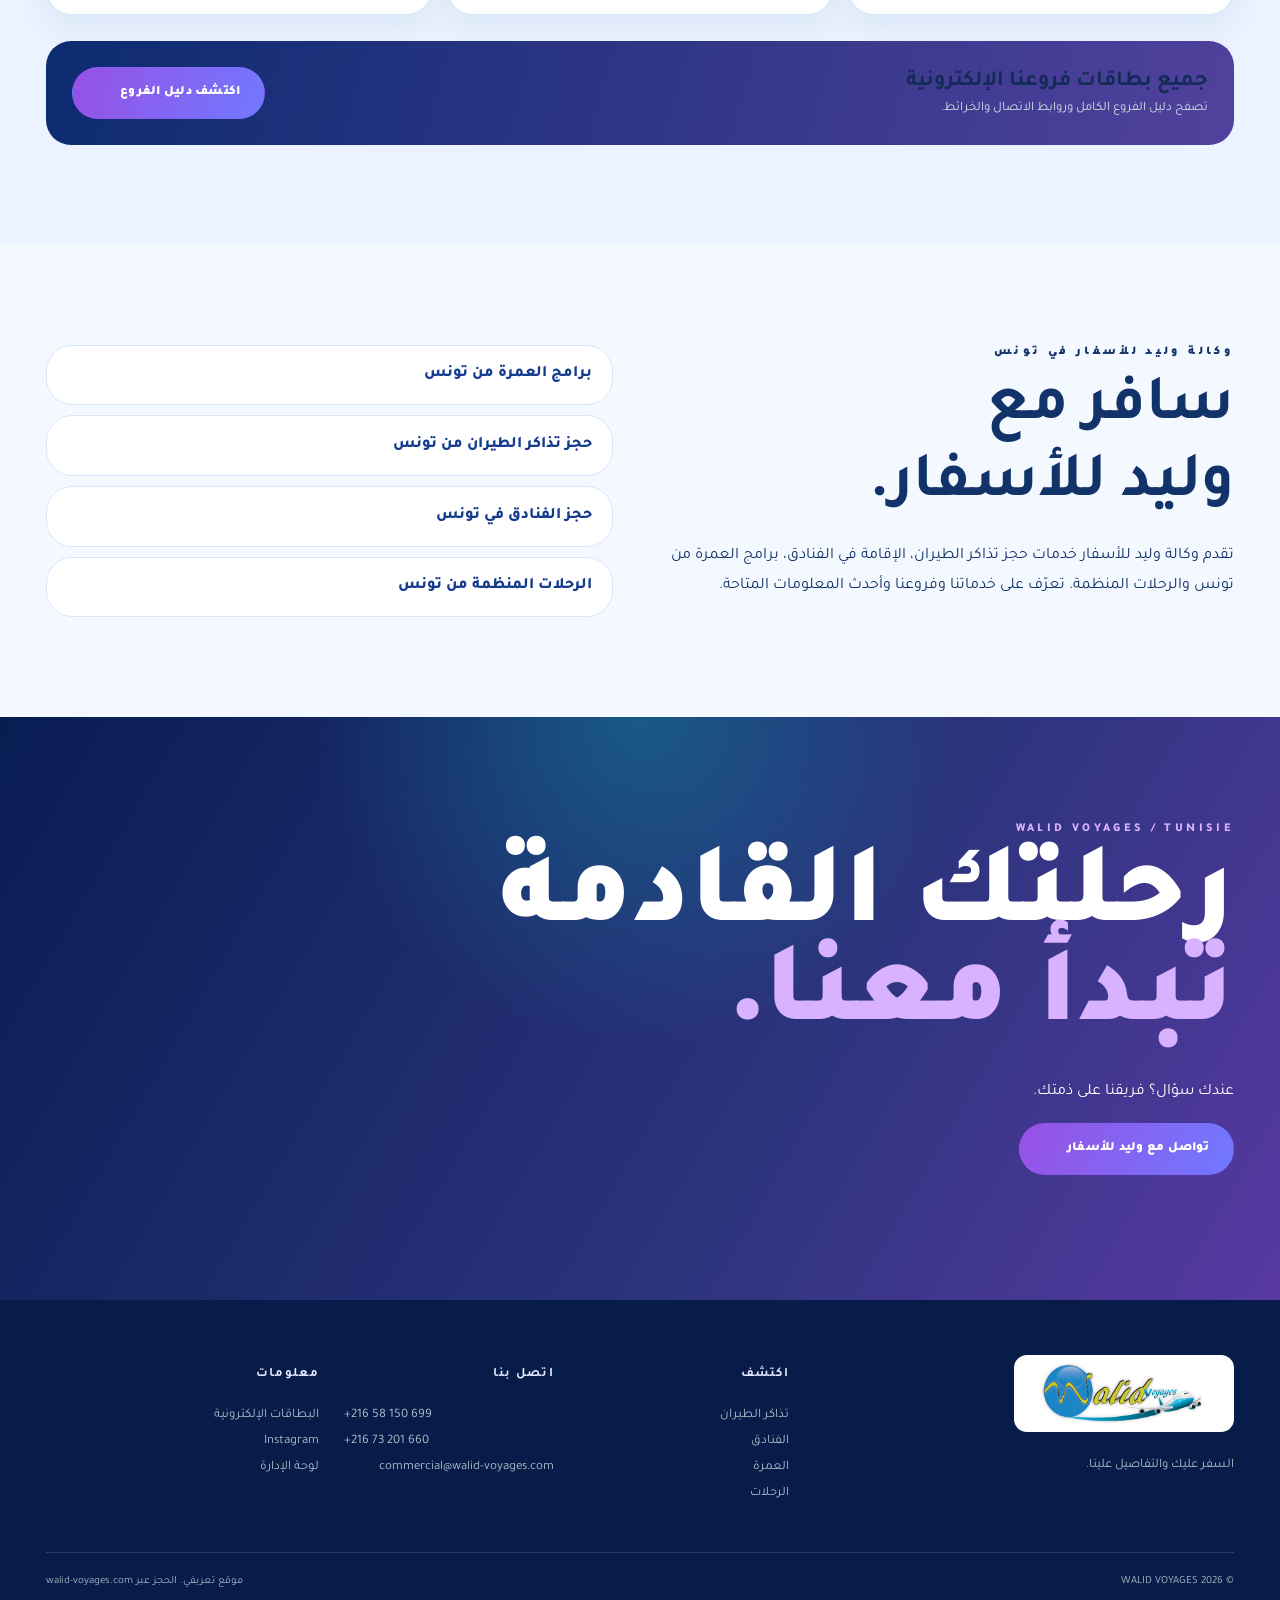
==== commit 125eab08: "déployer" ====
--- a/ar.html
+++ b/ar.html
@@ -1,3 +1,3 @@
 <!DOCTYPE html>
 
-<html dir="rtl" lang="ar"><head><meta charset="utf-8"/><meta content="width=device-width,initial-scale=1" name="viewport"/><meta content="#071b2b" name="theme-color"/><title>وليد للأسفار | وكالة أسفار تونس – العمرة والطيران والفنادق</title><meta content="وكالة وليد للأسفار في تونس: برامج العمرة، حجز الطيران والفنادق، الرحلات المنظّمة، معلومات الفروع والحجز عبر الموقع الرسمي." name="description"/><meta content="index,follow,max-image-preview:large" name="robots"/><link href="https://www.walidvoyages.com/ar.html" rel="canonical"/><link href="https://www.walidvoyages.com/" hreflang="fr-TN" rel="alternate"/><link href="https://www.walidvoyages.com/ar.html" hreflang="ar-TN" rel="alternate"/><link href="https://www.walidvoyages.com/" hreflang="x-default" rel="alternate"/><meta content="website" property="og:type"/><meta content="وليد للأسفار | وكالة أسفار تونس – العمرة والطيران والفنادق" property="og:title"/><meta content="وكالة وليد للأسفار في تونس: برامج العمرة من تونس، حجز تذاكر الطيران والفنادق والرحلات المنظمة. تعرّف على فروعنا وخدماتنا." property="og:description"/><meta content="https://www.walidvoyages.com/logo-walid-original.jpg" property="og:image"/><link href="cinematic.css" rel="stylesheet"/><script type="application/ld+json">{"@context": "https://schema.org", "@type": "TravelAgency", "name": "Walid Voyages", "url": "https://www.walidvoyages.com/", "telephone": "+21658150699", "areaServed": {"@type": "Country", "name": "Tunisia"}, "sameAs": ["https://www.instagram.com/walidvoyages/"]}</script><link href="hero-v12.css" rel="stylesheet"/><link href="premium-motion.css" rel="stylesheet"/><link href="roamly-theme.css" rel="stylesheet"/></head><body><a class="skip" href="#main">انتقل إلى المحتوى</a><header class="sitehead"><div class="container headinner"><a aria-label="Walid Voyages" class="brand" href="ar.html"><img alt="Walid Voyages logo officiel" src="logo-walid-transparent.png"/></a><nav class="nav" id="nav"><a href="#main">الرئيسية</a><a href="https://www.walid-voyages.com/vols">الطيران</a><a href="https://www.walid-voyages.com/liste">الفنادق</a><a href="#omra">العمرة</a><a href="#voyages">الرحلات</a><a href="#agences">فروعنا</a><a href="https://walidvoyages.github.io/Cartes-lectroniques-/">البطاقات الإلكترونية</a></nav><div class="headright"><div class="lang"><a class="" href="index.html" lang="fr">FR</a><a class="on" href="ar.html" lang="ar">ع</a></div><a class="reserve" href="https://www.walid-voyages.com/vols" rel="noopener" target="_blank">احجز الآن ↗</a><button aria-controls="nav" aria-expanded="false" aria-label="Menu" class="hamb" id="hamb">☰</button><a class="header-phone" href="tel:+21658150699">☎ +216 58 150 699</a></div></div></header><main id="main"><section aria-label="Walid Voyages - voyages, vols, hôtels et Omra" class="poster-feature main-showcase hero-photo-v12" id="main"><div class="container poster-layout"><div class="poster-art reveal"><div class="poster-frame"><img alt="امرأة مسافرة بحقيبة سفر أمام منظر دبي وطائرة في سماء بنفسجية" decoding="async" fetchpriority="high" height="928" id="promoPosterImage" loading="eager" src="hero-cinematic.webp" width="1648"/></div></div><div class="poster-description reveal"><div class="poster-kicker">WALID VOYAGES  ✦  وكالة وليد للأسفار</div><h2>مع وليد للأسفار <em>السفر عالم آخر</em></h2><p id="promoPosterText">اكتشف عروض الطيران والفنادق وبرامج العمرة والرحلات المنظّمة مع وكالة وليد للأسفار في تونس.</p><div class="poster-rule"></div><div class="showcase-actions"><a class="showcase-primary" href="https://www.walid-voyages.com/vols" rel="noopener" target="_blank">✈ احجز تذكرة طيران ↗</a><a class="showcase-secondary" href="https://www.walid-voyages.com/liste" rel="noopener" target="_blank">⌂ احجز فندق ↗</a></div><div class="showcase-features"><span>✧  وجهات مميزة</span><span>☪  برامج العمرة</span><span>◇  حجز رسمي</span><span>◉  مرافقة شخصية</span></div></div></div></section><section aria-label="اكتشف العالم مع وليد للأسفار" class="hero legacy-hero"><div id="heroImages"><div class="hero-scene active" style="background-image:url('https://images.unsplash.com/photo-1516483638261-f4dbaf036963?w=1900&amp;q=88')"></div><div class="hero-scene" style="background-image:url('https://images.unsplash.com/photo-1533105079780-92b9be482077?w=1900&amp;q=88')"></div><div class="hero-scene" style="background-image:url('https://images.unsplash.com/photo-1476514525535-07fb3b4ae5f1?w=1900&amp;q=88')"></div></div><div class="hero-cover"></div><div class="hero-glow"></div><div class="container hero-content"><div class="eyebrow"><i></i>وليد للأسفار • تجربة سفر مميزة</div><h1 id="heroTitle"><span>العالم</span><span class="accent">بين يديك.</span></h1><p class="hero-copy" id="heroCopy">من تونس إلى العالم، نرافقك في اختيار رحلتك وحجز الطيران والفنادق وبرامج العمرة والرحلات المنظمة.</p><div class="hero-buttons"><a class="pillbtn light" href="https://www.walid-voyages.com/vols" rel="noopener" target="_blank">احجز تذكرة طيران <span>↗</span></a><a class="pillbtn" href="#omra">اكتشف برامج العمرة <span>↗</span></a></div></div><div class="container hero-meta"><div class="hero-dots" id="heroDots"><button aria-label="Slide 1" class="active"></button><button aria-label="Slide 2"></button><button aria-label="Slide 3"></button></div><div class="hero-count" id="heroCount">01 / 03</div><div class="scroll-indicator">اكتشف المزيد ↓</div></div></section><section class="booking"><div class="container booking-inner"><div class="booking-title"><div class="eyebrow">الحجز الرسمي</div><h2>رحلتك تبدأ من هنا.</h2><p>انتقل مباشرة إلى نظام الحجز الرسمي للتحقق من الأسعار والتوفّر.</p></div><div class="booking-actions"><a class="booking-action" href="https://www.walid-voyages.com/vols" rel="noopener" target="_blank">✈ حجز تذاكر الطيران <span>↗</span></a><a class="booking-action" href="https://www.walid-voyages.com/liste" rel="noopener" target="_blank">⌂ حجز الفنادق <span>↗</span></a></div></div></section><section class="section destinations" id="destinations"><div class="container"><div class="sectionhead reveal"><div><div class="eyebrow">اكتشف العالم</div><h2>وجهات <em>تُلهمك.</em></h2></div><p>وجهات استثنائية وتجارب جديدة تنتظرك. اكتشف أفكارًا لرحلتك القادمة.</p></div><div class="destination-grid"><a aria-label="تركيا" class="destination reveal" href="voyages-organises-tunisie.html"><img alt="إسطنبول" loading="lazy" src="https://images.unsplash.com/photo-1524231757912-21f4fe3a7200?w=1100&amp;q=85"/><span class="arrow">↗</span><div class="tag">تركيا</div><h3>إسطنبول</h3><p>رحلات منظمة وتجارب لا تُنسى</p></a><a aria-label="اكتشاف" class="destination reveal" href="voyages-organises-tunisie.html"><img alt="البحر المتوسط" loading="lazy" src="https://images.unsplash.com/photo-1533105079780-92b9be482077?w=950&amp;q=84"/><span class="arrow">↗</span><div class="tag">اكتشاف</div><h3>البحر المتوسط</h3><p>رحلات منظمة وتجارب لا تُنسى</p></a><a aria-label="مغامرات" class="destination reveal" href="voyages-organises-tunisie.html"><img alt="رحلات عالمية" loading="lazy" src="https://images.unsplash.com/photo-1469474968028-56623f02e42e?w=950&amp;q=85"/><span class="arrow">↗</span><div class="tag">مغامرات</div><h3>رحلات عالمية</h3><p>رحلات منظمة وتجارب لا تُنسى</p></a></div></div></section><section class="section omra" id="omra"><div class="container omra-wrap"><div class="omra-text reveal"><div class="eyebrow">وليد للأسفار • العمرة</div><h2>عمرة<br/><em>براحة واطمئنان.</em></h2><p>استعد لرحلتك الإيمانية مع وليد للأسفار. اكتشف برامج العمرة المنشورة ومواعيد السفر وفنادق مكة المكرمة والمدينة المنورة.</p><div class="omra-note"><span>انطلاق من تونس</span><span>فنادق مكة والمدينة</span><span>مرافقة</span></div><a class="pillbtn dark" href="ar-omra-tunisie.html">شاهد برامج العمرة ↗</a></div><div class="omra-offers" hidden="" id="omraCards"></div></div></section><section class="inspiration-premium" id="inspiration-premium"><div class="inspiration-inner"><img alt="رحلات العمرة والطيران والإقامة مع وليد للأسفار، سفر مميز في أجواء عربية" height="928" loading="lazy" src="omra-feature.webp" width="1648"/><div class="inspiration-bottom"><div><span class="inspiration-label">WALID VOYAGES · العمرة والرحلات</span><h2>رحلات العمرة والسفر مع وليد للأسفار</h2><p>اكتشف برامج العمرة ورحلات السفر من تونس، وتواصل مع فريق وليد للأسفار لمعرفة المواعيد والتفاصيل.</p></div><a class="inspiration-link" href="ar-omra-tunisie.html">اكتشف برامج العمرة ←</a></div></div></section><section class="section story"><div class="container story-grid"><h2 class="story-big reveal">أكثر من<br/><em>مجرد رحلة.</em></h2><div class="reveal"><div class="eyebrow">بصمة وليد للأسفار</div><p class="story-copy">السفر تجربة تستحق الاهتمام بكل تفاصيلها. فريق وليد للأسفار يرافقك في اختيار الوجهة وتنظيم الرحلة بكل عناية.</p><div class="story-chips"><div><strong>01</strong>الطيران والفنادق</div><div><strong>02</strong>العمرة</div><div><strong>03</strong>الرحلات المنظمة</div></div></div></div></section><section class="section offers" id="voyages"><div class="container"><div class="sectionhead reveal"><div><div class="eyebrow">اكتشف العروض</div><h2>رحلتك <em>القادمة.</em></h2></div><p>فريق وليد للأسفار ينشر الرحلات والعروض والفنادق مباشرة من لوحة الإدارة.</p></div><div class="offer-grid" id="voyagesCards"><div class="empty-message">قريبًا تجد هنا عروض السفر الجديدة.</div></div><div class="offer-grid" id="hotelsCards" style="margin-top:17px"></div></div></section><section class="section agencies" id="agences"><div class="container"><div class="sectionhead reveal"><div><div class="eyebrow">ديما قريبين ليك</div><h2>فروع <em>وليد للأسفار.</em></h2></div><p>تعرف على فروعنا في تونس وأرقام الاتصال والخرائط والبطاقات الإلكترونية.</p></div><div class="agencygrid"><article class="agency reveal"><small>WALID VOYAGES / TUNISIE</small><h3>Sousse</h3><p>☎ 73 201 660</p><a href="carte-sousse.html">البطاقة الإلكترونية ↗</a><a href="https://www.google.com/maps/search/?api=1&amp;query=Walid%20Voyages%20Sousse" rel="noopener" target="_blank">تقييمات Google ↗</a></article><article class="agency reveal"><small>WALID VOYAGES / TUNISIE</small><h3>Mahdia</h3><p>☎ 99 119 381</p><a href="carte-mahdia.html">البطاقة الإلكترونية ↗</a><a href="https://www.google.com/maps/search/?api=1&amp;query=Walid%20Voyages%20Mahdia" rel="noopener" target="_blank">تقييمات Google ↗</a></article><article class="agency reveal"><small>WALID VOYAGES / TUNISIE</small><h3>Moknine</h3><p>☎ 93 636 000</p><a href="carte-moknine.html">البطاقة الإلكترونية ↗</a><a href="https://www.google.com/maps/search/?api=1&amp;query=Walid%20Voyages%20Moknine" rel="noopener" target="_blank">تقييمات Google ↗</a></article><article class="agency reveal"><small>WALID VOYAGES / TUNISIE</small><h3>Kasserine</h3><p>☎ 52 006 590</p><a href="carte-kasserine.html">البطاقة الإلكترونية ↗</a><a href="https://www.google.com/maps/search/?api=1&amp;query=Walid%20Voyages%20Kasserine" rel="noopener" target="_blank">تقييمات Google ↗</a></article><article class="agency reveal"><small>WALID VOYAGES / TUNISIE</small><h3>Sfax</h3><p>☎ 51 630 530</p><a href="carte-sfax.html">البطاقة الإلكترونية ↗</a><a href="https://www.google.com/maps/search/?api=1&amp;query=Walid%20Voyages%20Sfax" rel="noopener" target="_blank">تقييمات Google ↗</a></article><article class="agency reveal"><small>WALID VOYAGES / TUNISIE</small><h3>Tunis</h3><p>☎ 51 408 740</p><a href="carte-tunis.html">البطاقة الإلكترونية ↗</a><a href="https://www.google.com/maps/search/?api=1&amp;query=Walid%20Voyages%20Tunis" rel="noopener" target="_blank">تقييمات Google ↗</a></article></div><div class="agencies-promo reveal"><div><h3>جميع بطاقات فروعنا الإلكترونية</h3><p>تصفح دليل الفروع الكامل وروابط الاتصال والخرائط.</p></div><a class="pillbtn light" href="https://walidvoyages.github.io/Cartes-lectroniques-/" rel="noopener" target="_blank">اكتشف دليل الفروع ↗</a></div></div></section><section class="section seo"><div class="container seo-grid"><div><div class="eyebrow">وكالة وليد للأسفار في تونس</div><h2>سافر مع<br/>وليد للأسفار.</h2><p>تقدم وكالة وليد للأسفار خدمات حجز تذاكر الطيران، الإقامة في الفنادق، برامج العمرة من تونس والرحلات المنظمة. تعرّف على خدماتنا وفروعنا وأحدث المعلومات المتاحة.</p></div><div class="seo-links"><a href="ar-omra-tunisie.html">برامج العمرة من تونس<span>↗</span></a><a href="ar-vols-tunisie.html">حجز تذاكر الطيران من تونس<span>↗</span></a><a href="ar-hotels-tunisie.html">حجز الفنادق في تونس<span>↗</span></a><a href="ar-voyages-tunisie.html">الرحلات المنظمة من تونس<span>↗</span></a></div></div></section><section class="endcap"><div class="container reveal"><div class="eyebrow">WALID VOYAGES / TUNISIE</div><h2>رحلتك القادمة<br/><em>تبدأ معنا.</em></h2><p>عندك سؤال؟ فريقنا على ذمتك.</p><a class="pillbtn light" href="https://wa.me/21658150699" rel="noopener" target="_blank">تواصل مع وليد للأسفار ↗</a></div></section></main><footer class="footer"><div class="container footgrid"><div><img alt="Walid Voyages" class="footbrand" src="logo-walid-original.jpg"/><p>السفر عليك والتفاصيل علينا.</p></div><div><h4>اكتشف</h4><a href="https://www.walid-voyages.com/vols">تذاكر الطيران</a><a href="https://www.walid-voyages.com/liste">الفنادق</a><a href="#omra">العمرة</a><a href="#voyages">الرحلات</a></div><div><h4>اتصل بنا</h4><a href="tel:+21658150699">+216 58 150 699</a><a href="tel:+21673201660">+216 73 201 660</a><a href="mailto:commercial@walid-voyages.com">commercial@walid-voyages.com</a></div><div><h4>معلومات</h4><a href="https://walidvoyages.github.io/Cartes-lectroniques-/" rel="noopener" target="_blank">البطاقات الإلكترونية</a><a href="https://www.instagram.com/walidvoyages/" rel="noopener" target="_blank">Instagram</a><a href="admin.html">لوحة الإدارة</a></div></div><div class="container fineprint"><span>© <span id="year"></span> WALID VOYAGES</span><span>موقع تعريفي. الحجز عبر walid-voyages.com</span></div></footer><div class="floatcontact"><a aria-label="WhatsApp" href="https://wa.me/21658150699" rel="noopener" target="_blank">✆</a></div><script defer="" src="cinematic-ui.js"></script><script src="cinematic.js" type="module"></script><script defer src="premium-motion.js"></script><script defer src="wv-icons.js"></script></body></html>+<html dir="rtl" lang="ar"><head><meta charset="utf-8"/><meta content="width=device-width,initial-scale=1" name="viewport"/><meta content="#081c50" name="theme-color"/><title>وليد للأسفار | وكالة أسفار تونس – العمرة والطيران والفنادق</title><meta content="وكالة وليد للأسفار في تونس: برامج العمرة، حجز الطيران والفنادق، الرحلات المنظّمة، معلومات الفروع والحجز عبر الموقع الرسمي." name="description"/><meta content="index,follow,max-image-preview:large" name="robots"/><link href="https://www.walidvoyages.com/ar.html" rel="canonical"/><link href="https://www.walidvoyages.com/" hreflang="fr-TN" rel="alternate"/><link href="https://www.walidvoyages.com/ar.html" hreflang="ar-TN" rel="alternate"/><link href="https://www.walidvoyages.com/" hreflang="x-default" rel="alternate"/><meta content="website" property="og:type"/><meta content="وليد للأسفار | وكالة أسفار تونس – العمرة والطيران والفنادق" property="og:title"/><meta content="وكالة وليد للأسفار في تونس: برامج العمرة من تونس، حجز تذاكر الطيران والفنادق والرحلات المنظمة. تعرّف على فروعنا وخدماتنا." property="og:description"/><meta content="https://www.walidvoyages.com/logo-walid-original.jpg" property="og:image"/><link href="cinematic.css" rel="stylesheet"/><script type="application/ld+json">{"@context": "https://schema.org", "@type": "TravelAgency", "name": "Walid Voyages", "url": "https://www.walidvoyages.com/", "telephone": "+21658150699", "areaServed": {"@type": "Country", "name": "Tunisia"}, "sameAs": ["https://www.instagram.com/walidvoyages/"]}</script><link href="hero-v12.css" rel="stylesheet"/><link href="premium-motion.css" rel="stylesheet"/><link href="walid-ocean-premium.css" rel="stylesheet"/></head><body><a class="skip" href="#main">انتقل إلى المحتوى</a><header class="sitehead"><div class="container headinner"><a aria-label="Walid Voyages" class="brand" href="ar.html"><img alt="Walid Voyages logo officiel" src="logo-walid-transparent.png"/></a><nav class="nav" id="nav"><a href="#main">الرئيسية</a><a href="https://www.walid-voyages.com/vols">الطيران</a><a href="https://www.walid-voyages.com/liste">الفنادق</a><a href="#omra">العمرة</a><a href="#voyages">الرحلات</a><a href="#agences">فروعنا</a><a href="https://walidvoyages.github.io/Cartes-lectroniques-/">البطاقات الإلكترونية</a></nav><div class="headright"><div class="lang"><a class="" href="index.html" lang="fr">FR</a><a class="on" href="ar.html" lang="ar">ع</a></div><a class="reserve" href="https://www.walid-voyages.com/vols" rel="noopener" target="_blank">احجز الآن ↗</a><button aria-controls="nav" aria-expanded="false" aria-label="Menu" class="hamb" id="hamb">☰</button><a class="header-phone" href="tel:+21658150699">☎ +216 58 150 699</a></div></div></header><main id="main"><section aria-label="Walid Voyages - voyages, vols, hôtels et Omra" class="poster-feature main-showcase hero-photo-v12" id="main"><div class="container poster-layout"><div class="poster-art reveal"><div class="poster-frame"><img alt="امرأة مسافرة بحقيبة سفر أمام منظر دبي وطائرة في سماء بنفسجية" decoding="async" fetchpriority="high" height="928" id="promoPosterImage" loading="eager" src="hero-cinematic.webp" width="1648"/></div></div><div class="poster-description reveal"><div class="poster-kicker">WALID VOYAGES  ✦  وكالة وليد للأسفار</div><h2>مع وليد للأسفار <em>السفر عالم آخر</em></h2><p id="promoPosterText">اكتشف عروض الطيران والفنادق وبرامج العمرة والرحلات المنظّمة مع وكالة وليد للأسفار في تونس.</p><div class="poster-rule"></div><div class="showcase-actions"><a class="showcase-primary" href="https://www.walid-voyages.com/vols" rel="noopener" target="_blank">✈ احجز تذكرة طيران ↗</a><a class="showcase-secondary" href="https://www.walid-voyages.com/liste" rel="noopener" target="_blank">⌂ احجز فندق ↗</a></div><div class="showcase-features"><span>✧  وجهات مميزة</span><span>☪  برامج العمرة</span><span>◇  حجز رسمي</span><span>◉  مرافقة شخصية</span></div></div></div></section><section aria-label="اكتشف العالم مع وليد للأسفار" class="hero legacy-hero"><div id="heroImages"><div class="hero-scene active" style="background-image:url('https://images.unsplash.com/photo-1516483638261-f4dbaf036963?w=1900&amp;q=88')"></div><div class="hero-scene" style="background-image:url('https://images.unsplash.com/photo-1533105079780-92b9be482077?w=1900&amp;q=88')"></div><div class="hero-scene" style="background-image:url('https://images.unsplash.com/photo-1476514525535-07fb3b4ae5f1?w=1900&amp;q=88')"></div></div><div class="hero-cover"></div><div class="hero-glow"></div><div class="container hero-content"><div class="eyebrow"><i></i>وليد للأسفار • تجربة سفر مميزة</div><h1 id="heroTitle"><span>العالم</span><span class="accent">بين يديك.</span></h1><p class="hero-copy" id="heroCopy">من تونس إلى العالم، نرافقك في اختيار رحلتك وحجز الطيران والفنادق وبرامج العمرة والرحلات المنظمة.</p><div class="hero-buttons"><a class="pillbtn light" href="https://www.walid-voyages.com/vols" rel="noopener" target="_blank">احجز تذكرة طيران <span>↗</span></a><a class="pillbtn" href="#omra">اكتشف برامج العمرة <span>↗</span></a></div></div><div class="container hero-meta"><div class="hero-dots" id="heroDots"><button aria-label="Slide 1" class="active"></button><button aria-label="Slide 2"></button><button aria-label="Slide 3"></button></div><div class="hero-count" id="heroCount">01 / 03</div><div class="scroll-indicator">اكتشف المزيد ↓</div></div></section><section class="booking"><div class="container booking-inner"><div class="booking-title"><div class="eyebrow">الحجز الرسمي</div><h2>رحلتك تبدأ من هنا.</h2><p>انتقل مباشرة إلى نظام الحجز الرسمي للتحقق من الأسعار والتوفّر.</p></div><div class="booking-actions"><a class="booking-action" href="https://www.walid-voyages.com/vols" rel="noopener" target="_blank">✈ حجز تذاكر الطيران <span>↗</span></a><a class="booking-action" href="https://www.walid-voyages.com/liste" rel="noopener" target="_blank">⌂ حجز الفنادق <span>↗</span></a></div></div></section><section class="section destinations" id="destinations"><div class="container"><div class="sectionhead reveal"><div><div class="eyebrow">اكتشف العالم</div><h2>وجهات <em>تُلهمك.</em></h2></div><p>وجهات استثنائية وتجارب جديدة تنتظرك. اكتشف أفكارًا لرحلتك القادمة.</p></div><div class="destination-grid"><a aria-label="تركيا" class="destination reveal" href="voyages-organises-tunisie.html"><img alt="إسطنبول" loading="lazy" src="https://images.unsplash.com/photo-1524231757912-21f4fe3a7200?w=1100&amp;q=85"/><span class="arrow">↗</span><div class="tag">تركيا</div><h3>إسطنبول</h3><p>رحلات منظمة وتجارب لا تُنسى</p></a><a aria-label="اكتشاف" class="destination reveal" href="voyages-organises-tunisie.html"><img alt="البحر المتوسط" loading="lazy" src="https://images.unsplash.com/photo-1533105079780-92b9be482077?w=950&amp;q=84"/><span class="arrow">↗</span><div class="tag">اكتشاف</div><h3>البحر المتوسط</h3><p>رحلات منظمة وتجارب لا تُنسى</p></a><a aria-label="مغامرات" class="destination reveal" href="voyages-organises-tunisie.html"><img alt="رحلات عالمية" loading="lazy" src="https://images.unsplash.com/photo-1469474968028-56623f02e42e?w=950&amp;q=85"/><span class="arrow">↗</span><div class="tag">مغامرات</div><h3>رحلات عالمية</h3><p>رحلات منظمة وتجارب لا تُنسى</p></a></div></div></section><section class="section omra" id="omra"><div class="container omra-wrap"><div class="omra-text reveal"><div class="eyebrow">وليد للأسفار • العمرة</div><h2>عمرة<br/><em>براحة واطمئنان.</em></h2><p>استعد لرحلتك الإيمانية مع وليد للأسفار. اكتشف برامج العمرة المنشورة ومواعيد السفر وفنادق مكة المكرمة والمدينة المنورة.</p><div class="omra-note"><span>انطلاق من تونس</span><span>فنادق مكة والمدينة</span><span>مرافقة</span></div><a class="pillbtn dark" href="ar-omra-tunisie.html">شاهد برامج العمرة ↗</a></div><div class="omra-offers" hidden="" id="omraCards"></div></div></section><section class="inspiration-premium" id="inspiration-premium"><div class="inspiration-inner"><img alt="رحلات العمرة والطيران والإقامة مع وليد للأسفار، سفر مميز في أجواء عربية" height="928" loading="lazy" src="omra-feature.webp" width="1648"/><div class="inspiration-bottom"><div><span class="inspiration-label">WALID VOYAGES · العمرة والرحلات</span><h2>رحلات العمرة والسفر مع وليد للأسفار</h2><p>اكتشف برامج العمرة ورحلات السفر من تونس، وتواصل مع فريق وليد للأسفار لمعرفة المواعيد والتفاصيل.</p></div><a class="inspiration-link" href="ar-omra-tunisie.html">اكتشف برامج العمرة ←</a></div></div></section><section class="section story"><div class="container story-grid"><h2 class="story-big reveal">أكثر من<br/><em>مجرد رحلة.</em></h2><div class="reveal"><div class="eyebrow">بصمة وليد للأسفار</div><p class="story-copy">السفر تجربة تستحق الاهتمام بكل تفاصيلها. فريق وليد للأسفار يرافقك في اختيار الوجهة وتنظيم الرحلة بكل عناية.</p><div class="story-chips"><div><strong>01</strong>الطيران والفنادق</div><div><strong>02</strong>العمرة</div><div><strong>03</strong>الرحلات المنظمة</div></div></div></div></section><section class="section offers" id="voyages"><div class="container"><div class="sectionhead reveal"><div><div class="eyebrow">اكتشف العروض</div><h2>رحلتك <em>القادمة.</em></h2></div><p>فريق وليد للأسفار ينشر الرحلات والعروض والفنادق مباشرة من لوحة الإدارة.</p></div><div class="offer-grid" id="voyagesCards"><div class="empty-message">قريبًا تجد هنا عروض السفر الجديدة.</div></div><div class="offer-grid" id="hotelsCards" style="margin-top:17px"></div></div></section><section class="section agencies" id="agences"><div class="container"><div class="sectionhead reveal"><div><div class="eyebrow">ديما قريبين ليك</div><h2>فروع <em>وليد للأسفار.</em></h2></div><p>تعرف على فروعنا في تونس وأرقام الاتصال والخرائط والبطاقات الإلكترونية.</p></div><div class="agencygrid"><article class="agency reveal"><small>WALID VOYAGES / TUNISIE</small><h3>Sousse</h3><p>☎ 73 201 660</p><a href="carte-sousse.html">البطاقة الإلكترونية ↗</a><a href="https://www.google.com/maps/search/?api=1&amp;query=Walid%20Voyages%20Sousse" rel="noopener" target="_blank">تقييمات Google ↗</a></article><article class="agency reveal"><small>WALID VOYAGES / TUNISIE</small><h3>Mahdia</h3><p>☎ 99 119 381</p><a href="carte-mahdia.html">البطاقة الإلكترونية ↗</a><a href="https://www.google.com/maps/search/?api=1&amp;query=Walid%20Voyages%20Mahdia" rel="noopener" target="_blank">تقييمات Google ↗</a></article><article class="agency reveal"><small>WALID VOYAGES / TUNISIE</small><h3>Moknine</h3><p>☎ 93 636 000</p><a href="carte-moknine.html">البطاقة الإلكترونية ↗</a><a href="https://www.google.com/maps/search/?api=1&amp;query=Walid%20Voyages%20Moknine" rel="noopener" target="_blank">تقييمات Google ↗</a></article><article class="agency reveal"><small>WALID VOYAGES / TUNISIE</small><h3>Kasserine</h3><p>☎ 52 006 590</p><a href="carte-kasserine.html">البطاقة الإلكترونية ↗</a><a href="https://www.google.com/maps/search/?api=1&amp;query=Walid%20Voyages%20Kasserine" rel="noopener" target="_blank">تقييمات Google ↗</a></article><article class="agency reveal"><small>WALID VOYAGES / TUNISIE</small><h3>Sfax</h3><p>☎ 51 630 530</p><a href="carte-sfax.html">البطاقة الإلكترونية ↗</a><a href="https://www.google.com/maps/search/?api=1&amp;query=Walid%20Voyages%20Sfax" rel="noopener" target="_blank">تقييمات Google ↗</a></article><article class="agency reveal"><small>WALID VOYAGES / TUNISIE</small><h3>Tunis</h3><p>☎ 51 408 740</p><a href="carte-tunis.html">البطاقة الإلكترونية ↗</a><a href="https://www.google.com/maps/search/?api=1&amp;query=Walid%20Voyages%20Tunis" rel="noopener" target="_blank">تقييمات Google ↗</a></article></div><div class="agencies-promo reveal"><div><h3>جميع بطاقات فروعنا الإلكترونية</h3><p>تصفح دليل الفروع الكامل وروابط الاتصال والخرائط.</p></div><a class="pillbtn light" href="https://walidvoyages.github.io/Cartes-lectroniques-/" rel="noopener" target="_blank">اكتشف دليل الفروع ↗</a></div></div></section><section class="section seo"><div class="container seo-grid"><div><div class="eyebrow">وكالة وليد للأسفار في تونس</div><h2>سافر مع<br/>وليد للأسفار.</h2><p>تقدم وكالة وليد للأسفار خدمات حجز تذاكر الطيران، الإقامة في الفنادق، برامج العمرة من تونس والرحلات المنظمة. تعرّف على خدماتنا وفروعنا وأحدث المعلومات المتاحة.</p></div><div class="seo-links"><a href="ar-omra-tunisie.html">برامج العمرة من تونس<span>↗</span></a><a href="ar-vols-tunisie.html">حجز تذاكر الطيران من تونس<span>↗</span></a><a href="ar-hotels-tunisie.html">حجز الفنادق في تونس<span>↗</span></a><a href="ar-voyages-tunisie.html">الرحلات المنظمة من تونس<span>↗</span></a></div></div></section><section class="endcap"><div class="container reveal"><div class="eyebrow">WALID VOYAGES / TUNISIE</div><h2>رحلتك القادمة<br/><em>تبدأ معنا.</em></h2><p>عندك سؤال؟ فريقنا على ذمتك.</p><a class="pillbtn light" href="https://wa.me/21658150699" rel="noopener" target="_blank">تواصل مع وليد للأسفار ↗</a></div></section></main><footer class="footer"><div class="container footgrid"><div><img alt="Walid Voyages" class="footbrand" src="logo-walid-original.jpg"/><p>السفر عليك والتفاصيل علينا.</p></div><div><h4>اكتشف</h4><a href="https://www.walid-voyages.com/vols">تذاكر الطيران</a><a href="https://www.walid-voyages.com/liste">الفنادق</a><a href="#omra">العمرة</a><a href="#voyages">الرحلات</a></div><div><h4>اتصل بنا</h4><a href="tel:+21658150699">+216 58 150 699</a><a href="tel:+21673201660">+216 73 201 660</a><a href="mailto:commercial@walid-voyages.com">commercial@walid-voyages.com</a></div><div><h4>معلومات</h4><a href="https://walidvoyages.github.io/Cartes-lectroniques-/" rel="noopener" target="_blank">البطاقات الإلكترونية</a><a href="https://www.instagram.com/walidvoyages/" rel="noopener" target="_blank">Instagram</a><a href="admin.html">لوحة الإدارة</a></div></div><div class="container fineprint"><span>© <span id="year"></span> WALID VOYAGES</span><span>موقع تعريفي. الحجز عبر walid-voyages.com</span></div></footer><div class="floatcontact"><a aria-label="WhatsApp" href="https://wa.me/21658150699" rel="noopener" target="_blank">✆</a></div><script defer="" src="cinematic-ui.js"></script><script src="cinematic.js" type="module"></script><script defer src="premium-motion.js"></script><script defer src="wv-icons.js"></script></body></html>
--- a/walid-ocean-premium.css
+++ b/walid-ocean-premium.css
@@ -0,0 +1,78 @@
+/* WALID VOYAGES | Ocean & Violet premium design | 2026
+   Design-only layer. Admin, Firebase, Cloudinary and SEO untouched. */
+:root{--cream:#f3f8ff;--forest:#0d2862;--forest2:#06173d;--terra:#a774f6;--ink:#11264c;--line:#dce8fb;--wv-mint:#a775ff;--wv-teal:#1b9dea;--wv-navy:#071b45}
+html{scrollbar-color:#617ed9 #edf5ff}
+body{background:#f4f8ff!important;color:#122b57!important}
+.sitehead,.sitehead.is-stuck{position:sticky!important;top:0!important;left:auto!important;right:auto!important;width:100%!important;max-width:none!important;margin:0!important;border:0!important;border-bottom:1px solid rgba(176,200,255,.24)!important;border-radius:0!important;background:linear-gradient(100deg,#071940 0%,#0a2b6c 67%,#123f8d 100%)!important;box-shadow:0 3px 22px #07143322!important;backdrop-filter:none!important}
+.sitehead .headinner,.sitehead.is-stuck .headinner{height:86px!important;width:min(100% - 48px,1560px)!important;max-width:1560px!important;gap:clamp(10px,1.8vw,27px)!important;flex-wrap:nowrap!important}
+.sitehead .brand{width:190px!important;height:76px!important;border:0!important;box-shadow:none!important;background:transparent!important;flex-shrink:0!important}
+.sitehead .brand img{width:188px!important;max-height:75px!important;object-fit:contain!important;filter:drop-shadow(0 2px 6px #0005)}
+.sitehead .nav{min-width:0!important;gap:clamp(10px,1.25vw,21px)!important;align-items:center!important;justify-content:center!important}
+.sitehead .nav a{font-family:Arial,'Tajawal',sans-serif!important;font-size:clamp(11px,.87vw,14px)!important;font-weight:750!important;letter-spacing:0!important;text-transform:none!important;color:#f7faff!important;opacity:.94;white-space:nowrap!important}
+.sitehead .nav a:hover{color:#dfb8ff!important;opacity:1}
+.sitehead .nav a:after{background:#bb87ff!important}
+.sitehead .headright{gap:10px!important;flex-shrink:0!important}
+.sitehead .lang{border:1px solid #c3d4ff73!important;border-radius:50px!important;background:#05153770!important;padding:3px!important}
+.sitehead .lang a{color:white!important;padding:10px 12px!important;border-radius:40px!important;font-size:12px!important}
+.sitehead .lang a.on{color:#0b285d!important;background:#fff!important}
+.sitehead .header-phone{background:#089ef0!important;color:#fff!important;border-radius:40px!important;padding:13px 15px!important;font-size:13px!important;box-shadow:0 7px 25px #051a463b!important;text-decoration:none!important}
+.sitehead .reserve{display:none!important}
+.sitehead .hamb{background:#ffffff20!important;border:1px solid #ffffff66!important;color:white!important;border-radius:13px!important}
+.header-phone,.agency p,a[href^="tel:"]{direction:ltr;unicode-bidi:isolate}
+/* Full-resolution existing cover, with contrast only under the heading */
+.hero-photo-v12,.main-showcase{margin:0!important;width:100%!important;border-radius:0!important;background:#09266c!important;min-height:760px!important}
+.hero-photo-v12 .poster-layout{min-height:760px!important}
+.hero-photo-v12 .poster-art,.hero-photo-v12 .poster-frame{border-radius:0!important}
+.hero-photo-v12 .poster-frame img{object-fit:cover!important;object-position:center center!important;filter:none!important}
+.hero-photo-v12:after{background:linear-gradient(90deg,rgba(6,20,65,0) 0%,rgba(6,21,69,.03) 31%,rgba(4,18,61,.40) 49%,rgba(4,18,61,.67) 72%,rgba(4,18,61,.36) 100%)!important}
+.hero-photo-v12 .poster-description{width:54%!important;max-width:890px!important;min-height:760px!important;padding:82px clamp(30px,5.2vw,90px) 73px 15px!important;margin-left:auto!important;align-items:flex-start!important;justify-content:center!important;text-align:left!important;opacity:1!important;transform:none!important}
+.hero-photo-v12 .poster-kicker{font-size:clamp(11px,1vw,14px)!important;letter-spacing:.17em!important;color:#debaff!important;text-shadow:0 2px 9px #091b52!important}
+.hero-photo-v12 h2{font-family:Impact,'Arial Narrow','Barlow Condensed',sans-serif!important;font-size:clamp(52px,5.8vw,102px)!important;line-height:.99!important;letter-spacing:-.018em!important;margin:15px 0 20px!important;color:#fff!important;text-shadow:0 4px 18px #06184480!important}
+.hero-photo-v12 h2 em{color:#c78aff!important;display:block!important;font-style:normal!important;text-shadow:0 4px 18px #06184490!important}
+.hero-photo-v12 #promoPosterText{color:#f6f6ff!important;opacity:1!important;font-size:clamp(16px,1.24vw,19px)!important;line-height:1.7!important;text-shadow:0 3px 10px #0009!important}
+.hero-photo-v12 .poster-rule{background:#b878ff!important;margin:17px 0 22px!important}
+.hero-photo-v12 .showcase-actions{gap:13px!important}
+.hero-photo-v12 .showcase-actions a{border-radius:40px!important;padding:16px 22px!important;font-size:13px!important;min-height:58px!important}
+.hero-photo-v12 .showcase-primary{background:linear-gradient(110deg,#b357f9,#697dff)!important;color:white!important;border:0!important;box-shadow:0 13px 28px #240d7d77!important}
+.hero-photo-v12 .showcase-secondary{background:#061a51c7!important;border:1px solid #d7b9ff!important;color:white!important}
+.hero-photo-v12 .showcase-features{margin-top:35px!important;gap:13px!important}
+.hero-photo-v12 .showcase-features span{color:#fff!important;font-size:11px!important;text-shadow:0 2px 12px #000b!important}
+/* Uniform light-blue content with navy typography and violet touches */
+.booking{background:#f4f8ff!important;margin:0!important;padding:35px 0!important}
+.booking-inner{background:white!important;border:1px solid #dce7fb!important;border-radius:24px!important;box-shadow:0 16px 38px #102d6820!important}
+.booking-title h2,.sectionhead h2,.story-big,.story h2,.offers h2,.agencies h2,.destinations h2{color:#0d2d6b!important}
+.booking-title p,.sectionhead p,.story-copy,.empty-message{color:#49648e!important;opacity:1!important}
+.booking-action{background:linear-gradient(110deg,#1f69c7,#129cec)!important;color:white!important;border-radius:15px!important}
+.booking-action:nth-child(2){background:linear-gradient(110deg,#9350dd,#bd83ff)!important;color:white!important}
+.destinations,.story,.offers,.agencies,.omra,.seo{background:#f4f8ff!important;color:#132b56!important}
+.story,.agencies{background:#eaf3ff!important}
+.sectionhead h2 em,.story h2 em,.story-big em,.destinations em,.offers em,.agencies em,.omra h2 em{color:#8b54e3!important;font-style:normal!important}
+.eyebrow,.agency small{color:#6b54bf!important}
+.eyebrow i{background:#8c63ec!important}
+.story-chips>div,.agency,.offer-card{background:white!important;border:1px solid #dce7fa!important;color:#16356d!important;box-shadow:0 12px 35px #153b7a12!important}
+.story-chips strong,.agency h3,.offer-card h3{color:#153f91!important}
+.agency p,.offer-card p{color:#58709a!important}
+.agency a,.offer-card a{color:#2055ac!important;background:#edf3ff!important;border-radius:50px!important}
+.agency a:hover,.offer-card a:hover{color:#fff!important;background:#225fb9!important}
+.destination{border-radius:25px!important;box-shadow:0 14px 35px #10265b25!important}
+.agencies-promo{background:linear-gradient(105deg,#0c2b70,#51419d)!important;border-radius:25px!important}
+.pillbtn.light,.showcase-primary{background:linear-gradient(110deg,#9751e5,#7178ff)!important;color:white!important;border-radius:40px!important}
+.pillbtn.dark{background:#16499e!important;color:white!important;border-radius:40px!important}
+.inspiration-premium{background:#eaf3ff!important}
+.inspiration-inner{box-shadow:0 18px 50px #0d2b6029!important}
+.seo h2,.seo p,.seo .eyebrow{color:#123369!important}
+.seo-links a{background:white!important;color:#153b8e!important;border:1px solid #dbe5fa!important}
+.seo-links a:hover{background:#e4d9ff!important;color:#122d68!important}
+.endcap{background:linear-gradient(120deg,#081d52,#2c347d 62%,#5839a2)!important;color:white!important}
+.endcap h2,.endcap p{color:white!important}
+.endcap .eyebrow,.endcap em{color:#d9b2ff!important}
+.footer{background:#071c48!important;color:#e5eaff!important}
+.floatcontact a{background:#0b9be6!important;color:white!important;border-radius:50%!important;box-shadow:0 12px 30px #051b52aa!important}
+.wv-progress{background:linear-gradient(90deg,#25a4ee,#bc80ff)!important}
+@media(max-width:1250px){.sitehead .brand{width:160px!important}.sitehead .brand img{width:158px!important}.sitehead .header-phone{padding:11px 12px!important}.sitehead .nav{gap:10px!important}}
+@media(max-width:1050px){.sitehead .header-phone{display:none!important}.sitehead .nav a{font-size:11px!important}}
+@media(max-width:900px){.sitehead .headinner,.sitehead.is-stuck .headinner{height:76px!important;width:calc(100% - 30px)!important}.sitehead .hamb{display:block!important}.sitehead .nav{display:none!important;position:absolute!important;top:76px!important;left:0!important;right:0!important;background:#081f56fa!important;box-shadow:0 18px 30px #05173950!important;border-radius:0 0 18px 18px!important;padding:14px 22px!important;flex-direction:column!important;align-items:stretch!important;gap:0!important}.sitehead .nav.open{display:flex!important}.sitehead .nav a{font-size:15px!important;padding:14px 10px!important}.sitehead .header-phone{display:none!important}.hero-photo-v12,.hero-photo-v12 .poster-layout{min-height:800px!important}.hero-photo-v12:after{background:linear-gradient(0deg,rgba(5,16,57,.93) 0%,rgba(5,16,57,.70) 41%,rgba(5,16,57,.10) 78%)!important}.hero-photo-v12 .poster-frame img{object-position:33% center!important}.hero-photo-v12 .poster-description{width:100%!important;max-width:100%!important;min-height:800px!important;padding:315px 26px 35px!important;margin:0!important;justify-content:flex-end!important;align-items:flex-start!important}.hero-photo-v12 h2{font-size:clamp(46px,8vw,78px)!important}.hero-photo-v12 .showcase-features{grid-template-columns:repeat(2,minmax(0,1fr))!important}}
+@media(max-width:540px){.sitehead .brand{width:140px!important;height:65px!important}.sitehead .brand img{width:138px!important}.hero-photo-v12,.hero-photo-v12 .poster-layout{min-height:810px!important}.hero-photo-v12 .poster-frame img{object-position:30% center!important}.hero-photo-v12 .poster-description{min-height:810px!important;padding:315px 20px 30px!important}.hero-photo-v12 h2{font-size:clamp(39px,10.3vw,57px)!important;line-height:1.04!important}.hero-photo-v12 #promoPosterText{font-size:14px!important}.hero-photo-v12 .showcase-actions{display:grid!important;grid-template-columns:1fr!important;width:100%!important}.hero-photo-v12 .showcase-actions a{width:100%!important}.hero-photo-v12 .showcase-features{margin-top:18px!important}}
+html[dir=rtl] .hero-photo-v12 .poster-description{direction:rtl!important;text-align:right!important;align-items:flex-start!important;padding-left:clamp(30px,5.2vw,90px)!important;padding-right:15px!important}
+html[dir=rtl] .hero-photo-v12 h2{font-family:'Tajawal',Arial,sans-serif!important;font-size:clamp(43px,4.6vw,79px)!important;line-height:1.19!important}
+@media(max-width:900px){html[dir=rtl] .hero-photo-v12 .poster-description{padding:310px 22px 35px!important}}
